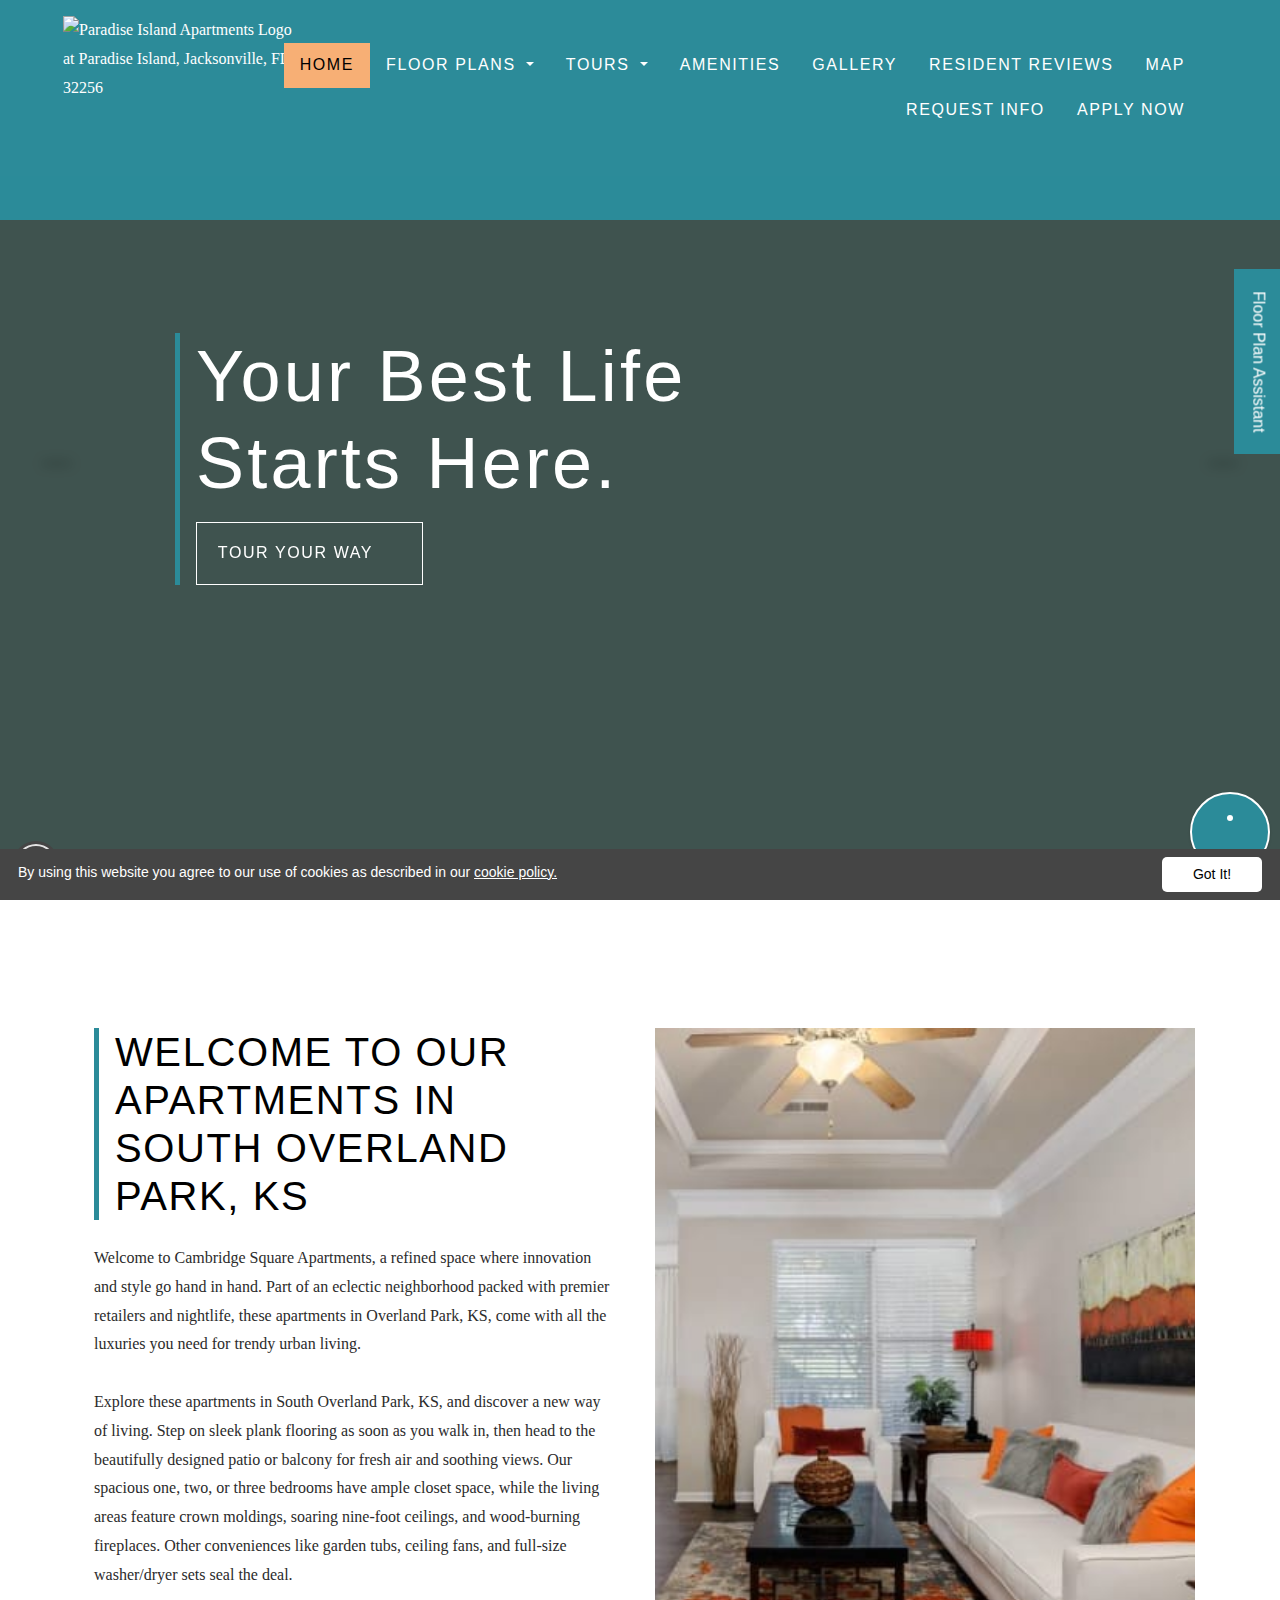
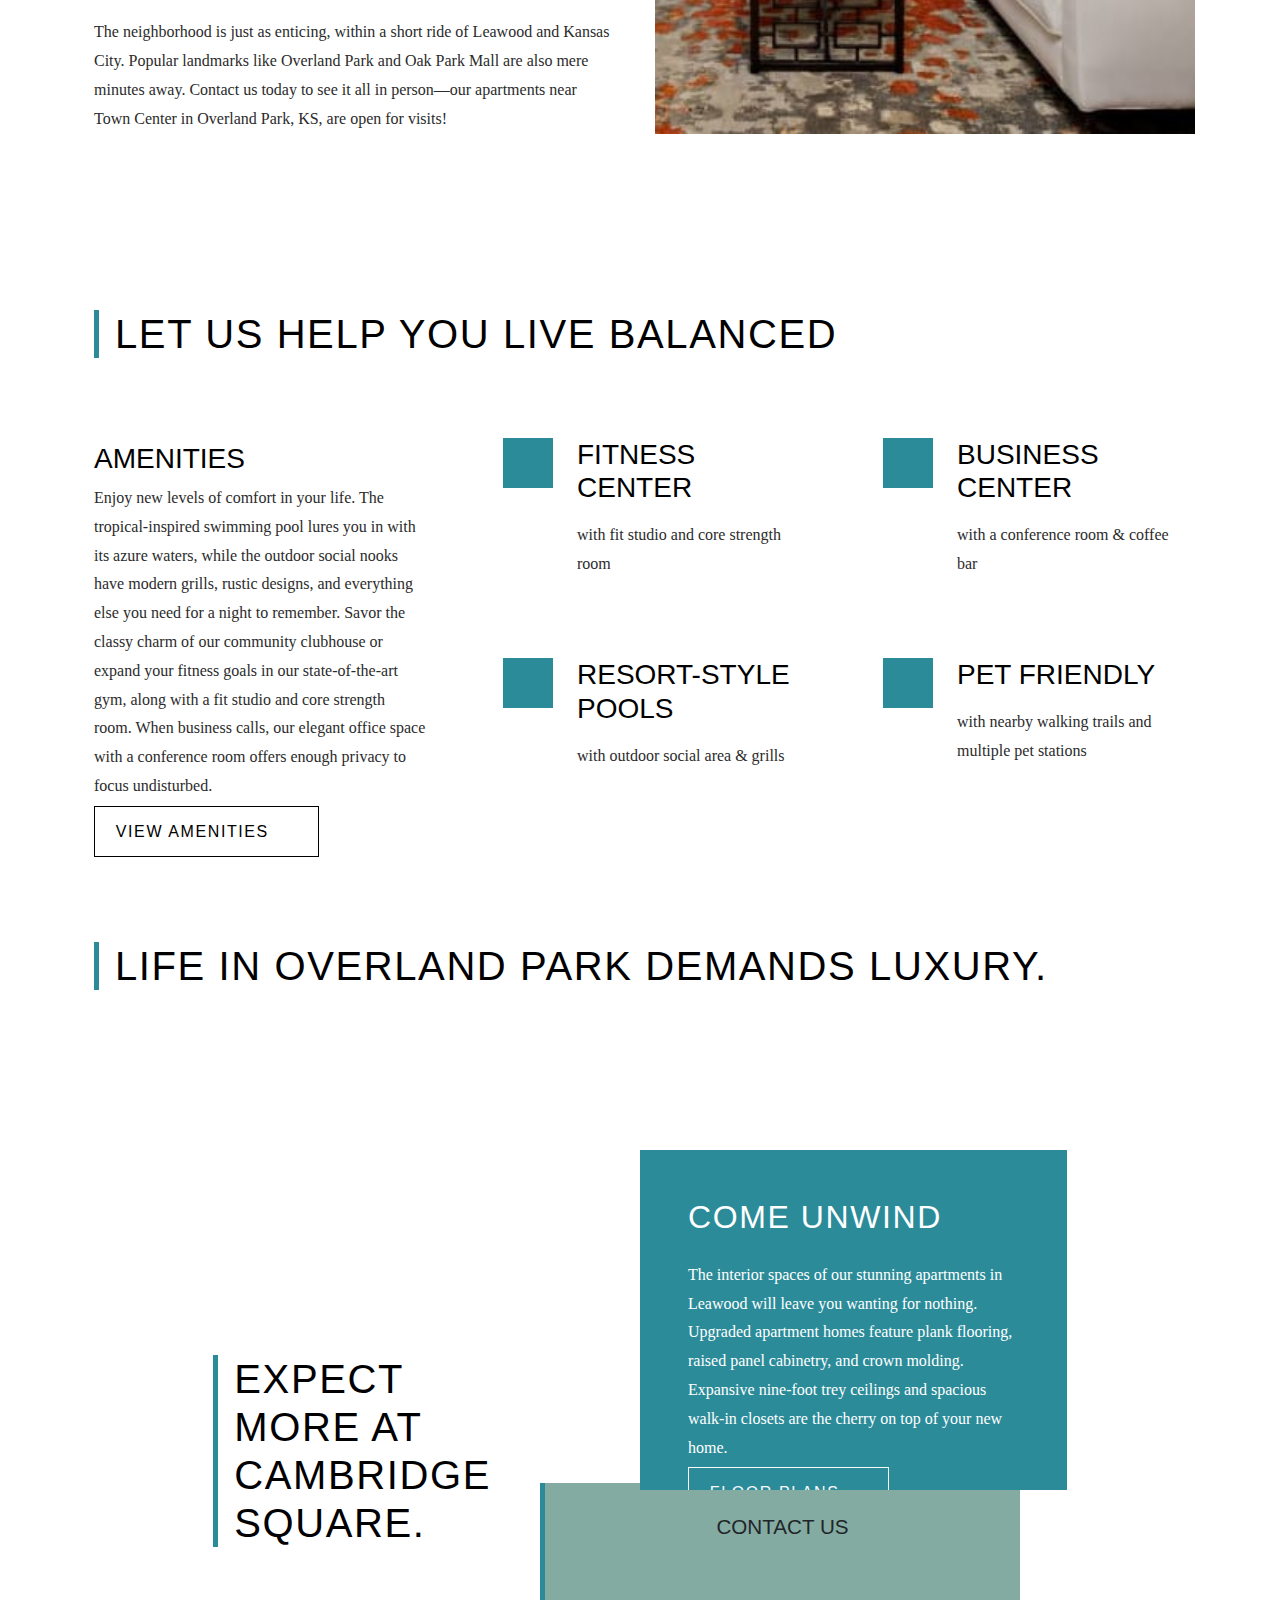
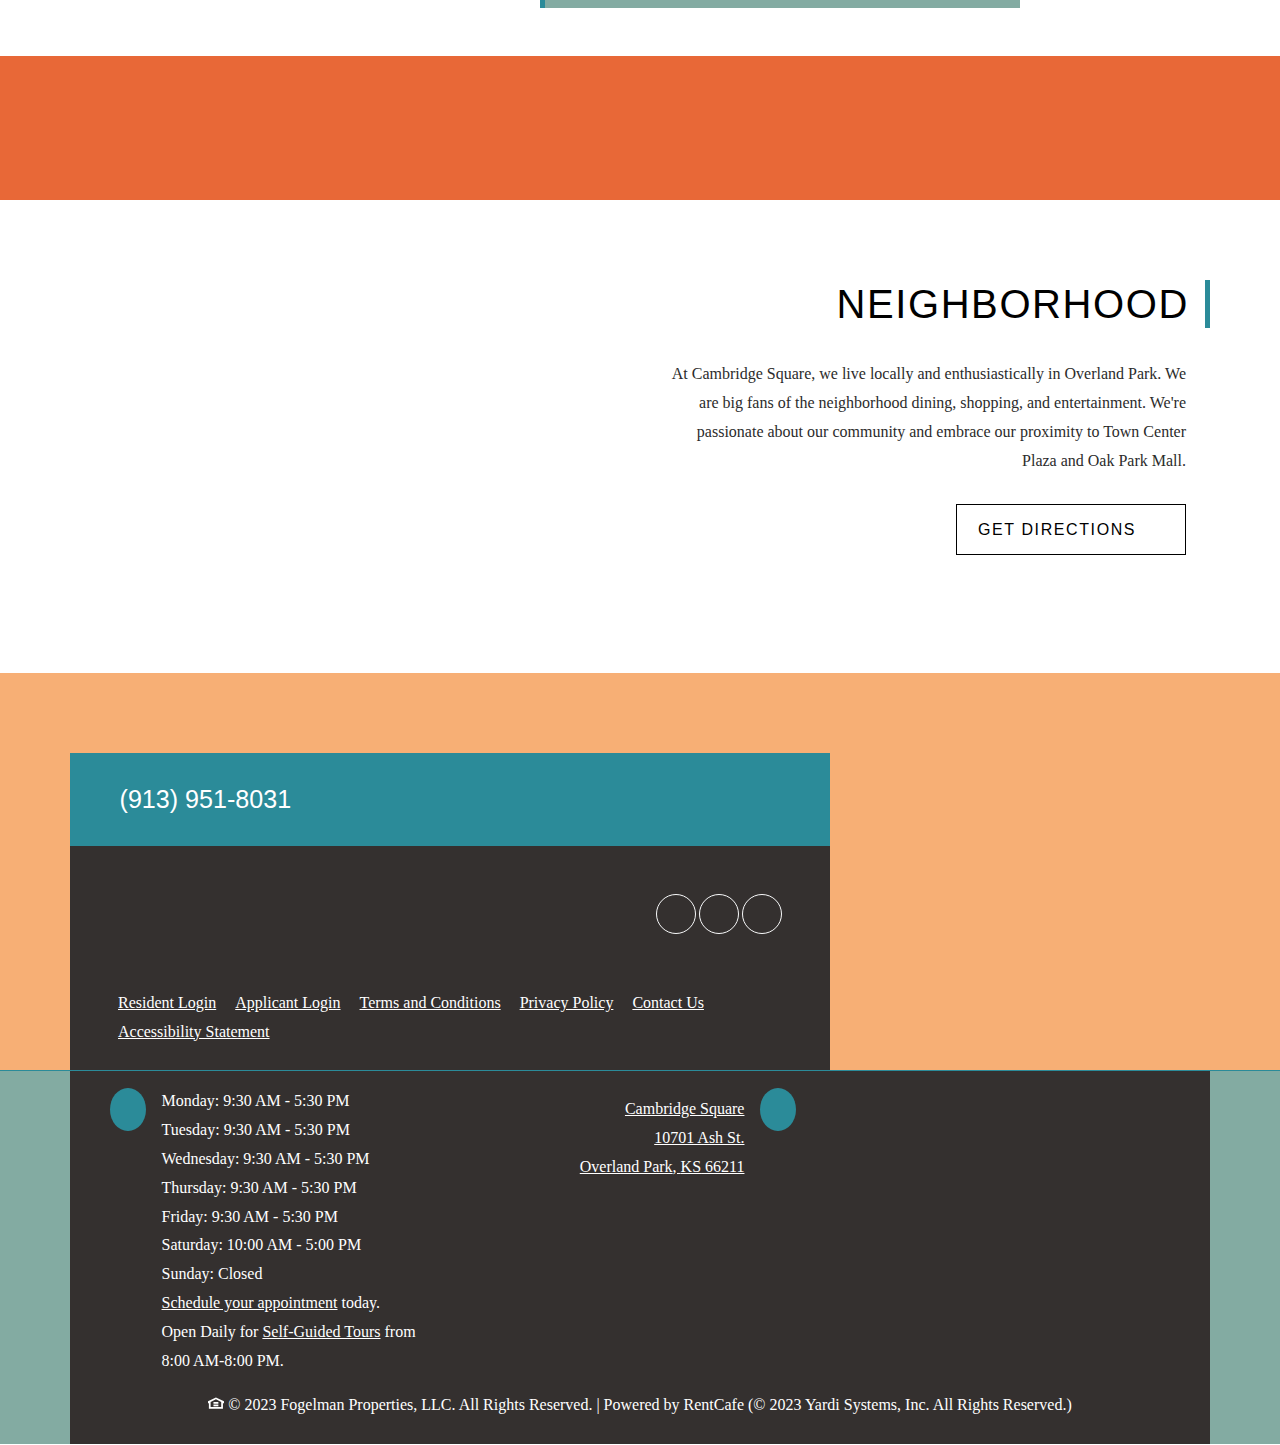
==== index.html @ aba01bb3 "initial commit" ====
<!DOCTYPE html>
<!-- saved from url=(0036)https://www.livecambridgesquare.com/ -->
<html lang="en" data-uw-w-loader=""><head><meta http-equiv="Content-Type" content="text/html; charset=UTF-8"><meta http-equiv="origin-trial" content="[base64]">
        
    

<meta http-equiv="X-UA-Compatible" content="IE=edge">
<meta name="viewport" content="width=device-width, initial-scale=1.0, minimum-scale=1">
    <title>Apartments in Overland Park, KS | Cambridge Square</title>
        <meta name="description" content="Cambridge Square offers 1, 2 and 3 bedroom apartments for rent in Overland Park, KS. Check out our spacious floor plans and choose the one that suits you best!">
        <meta name="referrer" content="always">
        <meta name="keywords" content="Check for available units at Cambridge Square in Overland Park, KS. View floor plans, photos, and community amenities. Make Cambridge Square your new home.">
        <meta name="author" content="Cambridge Square">
            <link rel="canonical" href="https://www.livecambridgesquare.com/">
        

    <link rel="preconnect" href="https://fonts.gstatic.com/" crossorigin="">
    <link rel="preconnect" href="https://resource.rentcafe.com/">
    
    
    <link rel="preload" as="image" href="https://resource.rentcafe.com/image/upload/w_1600,h_665/q_auto,f_auto,c_lfill,w_361,h_440,g_auto/s3/2/8113/cambridgesquare-exterior-pool(4)_optimized.jpg" media="(max-width: 361px)">
	<link rel="preload" as="image" href="https://resource.rentcafe.com/image/upload/w_1600,h_665/q_auto,f_auto,c_lfill,w_576,h_440,g_auto/s3/2/8113/cambridgesquare-exterior-pool(4)_optimized.jpg" media="(min-width: 362px) and (max-width: 575px) and (-webkit-max-device-pixel-ratio: 1.99), (min-width: 362px) and (max-width: 575px)  and (max-resolution: 1.99dppx)">
	<link rel="preload" as="image" href="https://resource.rentcafe.com/image/upload/w_1600,h_665/q_auto,f_auto,c_fill,w_576,h_440,g_auto,dpr_2/s3/2/8113/cambridgesquare-exterior-pool(4)_optimized.jpg" media="(min-width: 362px) and (max-width: 575px) and (-webkit-min-device-pixel-ratio: 2), (min-width: 362px) and (max-width: 575px)  and (min-resolution: 2dppx)">


    <link rel="preload" href="https://cdngeneralmvc.rentcafe.com/common/scss/fontawesome/webfonts/ysi-fa-solid.woff2" as="font" type="font/woff2" crossorigin="anonymous">

    <meta name="theme-color" content="#999">
    <link href="https://resource.rentcafe.com/image/upload/q_auto,f_auto,w_152,h_152/s3/3/648320/fogelmanicon.png" rel="apple-touch-icon">
    <link rel="manifest" href="https://www.livecambridgesquare.com/manifest.json">
    <link href="https://resource.rentcafe.com/image/upload/q_auto,f_auto/s3/3/648320/fogelmanicon.ico" type="image/x-icon" rel="shortcut icon">
    


    
    <link href="./Apartments in Overland Park, KS _ Cambridge Square_files/auric.104135.133372412360000000.css" rel="stylesheet" type="text/css" id="mainCSS">

    <link href="./Apartments in Overland Park, KS _ Cambridge Square_files/css2" rel="stylesheet" media="all" onload="this.media=&#39;all&#39;">

    

        <style>@media (min-width: 992px){.no-gutters.mt-n150.z-index-2.row{margin-top:auto !important}.bg-primary.ysi-row.order-1 .color-inherit .pb-3{height:auto;overflow:auto;margin-bottom:15px;max-height:235px}::-webkit-scrollbar{width:5px}::-webkit-scrollbar-track{background:#f1f1f1}::-webkit-scrollbar-thumb{background:#888}::-webkit-scrollbar-thumb:hover{background:#555}}.cookieinfo .cookieinfo-close{background:#fff !important}@font-face{font-family:"Ubuntu Local Fallback";src:local("Arial");font-weight:"300";ascent-override:97.35%;descent-override:22.21%;line-gap-override:0%;size-adjust:97.03%}@font-face{font-family:"Ubuntu Local Fallback";src:local("Arial");font-weight:"400";ascent-override:95.1%;descent-override:20.53%;line-gap-override:0%;size-adjust:98.57%}@font-face{font-family:"Ubuntu Local Fallback";src:local("Arial");font-weight:"700";ascent-override:90.2%;descent-override:19.8%;line-gap-override:0%;size-adjust:103.54%}@font-face{font-family:"Oswald Local Fallback";src:local("Arial");font-weight:"300";ascent-override:163.79%;descent-override:39.07%;line-gap-override:0%;size-adjust:72.92%}@font-face{font-family:"Oswald Local Fallback";src:local("Arial");font-weight:"400";ascent-override:154.4%;descent-override:33.6%;line-gap-override:0%;size-adjust:77.04%}@font-face{font-family:"Oswald Local Fallback";src:local("Arial");font-weight:"700";ascent-override:135.44%;descent-override:33.61%;line-gap-override:0%;size-adjust:86.79%}</style>


    <script type="text/javascript" async="" src="./Apartments in Overland Park, KS _ Cambridge Square_files/recaptcha__en.js.download" crossorigin="anonymous" integrity="sha384-ToIRK/fCxk6HZidjy8su24Pn+8FsKiX4QnuO0AfQZBcsd0m8DMaqafsc91h4byqU"></script><script async="" src="./Apartments in Overland Park, KS _ Cambridge Square_files/gtm.js.download"></script><script>window.ysi={callbacks:[],polyfills:[],registerCallback:function(i){"function"==typeof i&&this.callbacks.push(i)},registerPolyfill:function(i,n){this.polyfills.push({n:i,c:n})},init:function(){ysi.supportsAll()?ysi._init():ysi.loadPolyfills("https://polyfill.io/v3/polyfill.min.js",ysi._init)},_init:function(){ysi.MQBreakpointListener&&ysi.MQBreakpointListener.init(),ysi.main();for(var i=0;i<ysi.callbacks.length;i++)ysi.callbacks[i]();ysi.smartclasses&&ysi.smartclasses.init()},main:function(){},supportsAll:function(){for(var i=0;i<this.polyfills.length;i++)if(!this.polyfills[i].c)return!1;return!0},loadPolyfills:function(i,n){for(var l=[],t=0;t<this.polyfills.length;t++)this.polyfills[t].c||l.push(this.polyfills[t].n);if(l.length){var s=document.createElement("script");s.src=i+"?features="+l.join(","),s.onload=function(){n()},s.onerror=function(){n(new Error("Failed to load script "+i))},document.head.appendChild(s)}}},document.addEventListener("DOMContentLoaded",function(i){if(window.location.pathname.indexOf("/index")>-1){let i={foo:"bar"};history.pushState(i,"",window.location.pathname.replace("index","")+window.location.search)}ysi.init()});</script>

    

 <!-- Google tag (gtag.js) -->
<script async="" src="./Apartments in Overland Park, KS _ Cambridge Square_files/js"></script>
<script>
  window.dataLayer = window.dataLayer || [];
  function gtag(){dataLayer.push(arguments);}
  gtag('js', new Date());

  gtag('config', 'G-4LKBBB4ECE');
</script> <!-- Global site tag (gtag.js) - Google Ads: 349122344 -->
<script async="" src="./Apartments in Overland Park, KS _ Cambridge Square_files/js(1)"></script>
<script>
  window.dataLayer = window.dataLayer || [];
  function gtag(){dataLayer.push(arguments);}
  gtag('js', new Date());

  gtag('config', 'AW-349122344');
gtag('config', 'G-FLK5J6Y89X', {'linker': {'domains': ['www.livecambridgesquare.com', 'securecafe.com']}});</script>

    


    
<!-- Global site tag (gtag.js) - Google Analytics -->
<script async="" src="./Apartments in Overland Park, KS _ Cambridge Square_files/js(2)"></script>
<script>
  window.dataLayer = window.dataLayer || [];
  function gtag(){dataLayer.push(arguments);}
  gtag('js', new Date());

  gtag('config', 'G-5JP2ZX65SV');
</script>

    

    

    

    
<meta name="google-site-verification" content="rnQMZmhGfc5RFXe3nGuFa4v4pEfzXZlotUc7-QkWCWo">

    

    

    

<script type="text/javascript" src="./Apartments in Overland Park, KS _ Cambridge Square_files/enterprise.js.download" id="EntCaptchaScript"></script><style>:root .uai,_::-webkit-full-page-media,_:future{outline-offset:-10px}.uw-s10-reading-guide{display:none;box-sizing:border-box;background:#000;width:40vw!important;min-width:200px!important;position:absolute!important;height:12px!important;border:solid 3px #fff300;border-radius:5px;top:20px;z-index:2147483647;transform:translateX(-50%)}.uw-s10-reading-guide__arrow{bottom:100%;left:50%;transform:translateX(-50%);width:20px;height:0;position:absolute}.uw-s10-reading-guide__arrow:after,.uw-s10-reading-guide__arrow:before{content:"";bottom:100%;left:50%;border:solid transparent;height:0;width:0;position:absolute;pointer-events:none}.uw-s10-reading-guide__arrow:after{border-bottom-color:#000;border-width:14px;margin-left:-14px}.uw-s10-reading-guide__arrow:before{border-bottom-color:#fff300;border-width:17px;margin-left:-17px}.uw-s10-left-ruler-guide,.uw-s10-right-ruler-guide{width:16px;height:9px;background:0 0;display:none;position:absolute!important;z-index:2147483647;transform:translateY(-50%)}.uw-s10-bottom-ruler-guide{width:36px;height:16px;background:0 0;display:none;position:absolute!important;z-index:2147483647;transform:translateX(-50%)}.usc{clip:rect(1px,1px,1px,1px);height:1px;width:1px;overflow:hidden;position:absolute!important;z-index:-1;opacity:0}.userway-s3-1{filter:invert(100%);-webkit-filter:invert(100%)}.userway-s3-1-white-bg{background:#fff!important}.userway-s3-1 iframe[name=userway]{filter:invert(1)!important}.userway-s3-1-ff{filter:invert(100%);-webkit-filter:invert(100%)}.userway-s3-3.userway-s6 [role=link],.userway-s3-3.userway-s6 [role=link] *,.userway-s3-3.userway-s6 a,.userway-s3-3.userway-s6 a *{color:#0000d3!important;background-color:#fff!important}.userway-s3-4-black{background-color:#888!important;color:#fff!important}.userway-s3-3.userway-s6 [role=link]:hover,.userway-s3-3.userway-s6 a:hover,.userway-s3-4-light{background-color:#fff!important;color:#000!important}.userway-s3-4{filter:grayscale(100%)!important;-webkit-filter:grayscale(100%)!important}.uiiw img,.ups img{max-width:100%!important}body .rvNotification{visibility:hidden!important}body .uwy{z-index:2147483647;position:fixed!important;transform:none!important}body .uwy .uai{text-align:initial!important;top:10px}body .uwy .uai .userway_dictionary_popup_container.hidden,body .uwy .uai.hidden,body .uwy.hidden{display:none}body .uwy.userway_p1 .uai{top:13px;right:auto;bottom:auto;left:calc(100vw - 21px);transform:translate(-100%)}body .uwy.userway_p2 .uai,body .uwy.userway_p3 .uai{top:50%;transform:translate(-100%,-50%);left:calc(100vw - 21px);right:auto}body .uwy.userway_p3 .uai{top:auto;bottom:13px;transform:translate(-100%)}body .uwy.userway_p4 .uai{top:auto;left:calc(50% - 22px);bottom:16px;right:auto}body .uwy.userway_p4.userway_hidden{bottom:-30px;top:auto;right:auto}body .uwy.userway_p4.userway_hidden.uo{bottom:13px}body .uwy.userway_p4.userway_hidden .uai{transform:translate(-50%,100%)}body .uwy.userway_p5 .uai{top:auto;bottom:13px;left:13px;right:auto}body .uwy.userway_p6 .uai{top:50%;transform:translateY(-50%);left:13px;right:auto;bottom:auto}body .uwy.userway_p7 .uai,body .uwy.userway_p8 .uai{top:13px;left:13px;right:auto;bottom:auto}body .uwy.userway_p8 .uai{left:50%;transform:translate(-50%)}body .uwy.userway_p8.userway_hidden .uai{transform:translate(-50%,-100%)}body .uwy.userway_p8.userway_hidden.uo{top:10px}body .uwy.userway_p4 .uai,body .uwy.userway_p8 .uai{left:50vw;transform:translateX(-50%)}body .uwy.uon .uai{background:#007dd5!important}body .uwy .uai img,body .uwy.uon .uwif{display:block!important}body .uwy .userway_ft_iframe_wrapper,body .uwy.uon.umb .uai,body .uwy.uon.usb .uai{display:none}body .uwy .uai .ups.white .si_w,body .uwy.userway_ft_on .uit{display:block}body .uwy.uen .uai .check_on{opacity:1;visibility:visible;top:-4px;right:-4px}body .uwy .uit,body .uwy .uwif{position:fixed;top:0;left:0;bottom:0;right:0;width:100%!important;max-width:100%!important;height:100%!important;visibility:visible!important;opacity:0!important;background:0 0!important;border:none;margin:0;padding:0;overflow:hidden;z-index:inherit;display:none}body .uwy .uai{position:fixed!important;cursor:pointer;background:#003d68!important;border-radius:50%!important;padding:3px;display:inline-block;width:40px;height:40px;min-width:40px;min-height:40px;max-width:40px;max-height:40px;box-sizing:content-box!important}body .uwy .uai:active,body .uwy .uai:focus,body .uwy .uai:hover{background:#007dd5}body .uwy .uai .ups,body .uwy .uai .usr{position:absolute;background-color:transparent!important}body .uwy .uai .ups{height:45px;width:45px;overflow:hidden;background-position:-48px -48px;background-size:140px;animation:standard .75s infinite linear;transform-origin:50% 50% 0!important;display:none;top:0;left:0}body .uwy .uai .ups .si_w{display:block}body .uwy .uai .ups .si_b,body .uwy .uai .ups.white .si_b{display:none}body .uwy .uai .ups .si_b,body .uwy .uai .ups .si_w{height:45px;width:45px;position:absolute;top:0;left:0}body .uwy .uai .usr{z-index:-1!important;top:-10px;right:-10px;bottom:-10px;left:-10px;display:inline-block}body .uwy .uai.uli .ui_w,body .uwy .uai.uli .ups .si_w{display:none}body .uwy .uai .ui_w,body .uwy .uai.uli .ui_b,body .uwy .uai.uli .ups .si_b,body .uwy .uai.userway_dark .ups .si_w{display:block}body .uwy .uai.loading .ups{display:block!important}body .uwy .uai .ui_b,body .uwy .uai.loading .ui_b,body .uwy .uai.loading .ui_w,body .uwy .uai.userway_dark .ups .si_b{display:none}.uwy .uai img:not(.check_on),body .uwy .uai img:not(.check_on){height:40px;width:40px;display:block;padding:0!important;margin:0!important;background:0 0!important;border:none!important;opacity:1!important;visibility:visible!important}body .uwy .uai .check_on{position:absolute;top:-7px;right:-4px;width:18px;height:20px;transition:.1s;opacity:0;visibility:hidden;background:0 0!important;border:none!important;padding:0!important;margin:0!important}body .uwy.utb .uai{padding:4px;width:57px;height:57px;min-width:57px;min-height:57px;max-width:57px;max-height:57px}body .uwy.utb .uai .ups{height:57px;width:57px;top:4px;left:4px}.uwy.utb .uai img:not(.check_on),body .uwy.utb .uai img:not(.check_on){width:57px;height:57px;padding:0!important;margin:0!important;background:0 0!important;border:none!important;opacity:1!important;visibility:visible!important}body .uwy.utb .uai .check_on{top:-2px;right:-2px;width:21px;height:21px}body .uwy.utb.userway_p1,body .uwy.utb.userway_p2,body .uwy.utb.userway_p3{right:30px}body .uwy.utb.userway_p3,body .uwy.utb.userway_p4,body .uwy.utb.userway_p5{bottom:30px}body .uwy.utb.userway_p4.userway_hidden{top:auto}body .uwy.utb.userway_p4.userway_hidden.uo{bottom:30px;margin:0!important}.uwy.uac.userway_p4.userway_hidden.uo .uai,.uwy.uac.userway_p8.userway_hidden.uo .uai,.uwy.utb.userway_p4.userway_hidden.uo .uai,.uwy.utb.userway_p8.userway_hidden.uo .uai,body .uwy.uac.userway_p4.userway_hidden.uo .uai,body .uwy.uac.userway_p8.userway_hidden.uo .uai,body .uwy.utb.userway_p4.userway_hidden.uo .uai,body .uwy.utb.userway_p8.userway_hidden.uo .uai{transform:translate(-50%,0%)}body .uwy.utb.userway_p4.userway_hidden .uai{transform:translate(-50%,100%)}body .uwy.utb.userway_p8.userway_hidden{top:13px}body .uwy.utb.userway_p8.userway_hidden.uo{top:13px;margin:0}body .uwy.utb.userway_p8.userway_hidden .uai{transform:translate(-50%,-100%)}body .uwy.utb.userway_p6,body .uwy.utb.userway_p7{left:11px}body .uwy.utb .ups{top:10px;left:11px}body .uwy.uac{border-radius:0!important}body .uwy.uac .uai{border-radius:5px!important;width:auto;height:auto;max-height:initial;max-width:initial;min-height:initial;min-width:initial}body .uwy.uac.userway_p1,body .uwy.uac.userway_p2,body .uwy.uac.userway_p3{right:50px}body .uwy.uac.userway_p1.userway_hidden .uai,body .uwy.uac.userway_p2.userway_hidden .uai,body .uwy.uac.userway_p3.userway_hidden .uai{transform:translateX(95%)}body .uwy.uac.userway_p5,body .uwy.uac.userway_p6,body .uwy.uac.userway_p7{left:50px}body .uwy.uac.userway_p5.userway_hidden .uai,body .uwy.uac.userway_p6.userway_hidden .uai,body .uwy.uac.userway_p7.userway_hidden .uai{transform:translateX(-95%)}body .uwy.uac.userway_p1 .uai,body .uwy.uac.userway_p7 .uai,body .uwy.uac.userway_p8 .uai{top:35px}body .uwy.uac.userway_p3 .uai,body .uwy.uac.userway_p4 .uai,body .uwy.uac.userway_p5 .uai{bottom:35px}body .uwy.uac.userway_p4 .uai,body .uwy.uac.userway_p8 .uai{left:50vw;transform:translateX(-50%);margin:0 auto;right:auto}body .uwy.uac.userway_p8.userway_hidden .uai{transform:translate(-50%,-130%)}body .uwy.uac.userway_p4.userway_hidden .uai{transform:translate(-50%,130%)}body .uwy.uac .loading{overflow:hidden}body .uwy.uac .loading:after{content:"";width:50%;height:4px;position:absolute;top:0;left:0;background-color:#fff;transform:translateX(-220%);animation:.9s linear infinite block_loading}body .uwy.uac .loading .ups{display:none!important}body .uwy.uac .loading.uli:after{background-color:#000}body .uwy.uac .uhi{top:44px}body .uwy.userway_p1.userway_hidden .uai,body .uwy.userway_p2.userway_hidden .uai,body .uwy.userway_p3.userway_hidden .uai{transform:translate(100%,-50%)}body .uwy.userway_p5.userway_hidden .uai,body .uwy.userway_p6.userway_hidden .uai,body .uwy.userway_p7.userway_hidden .uai{transform:translate(-100%,-50%)}body .uwy.uac.utb.userway_hidden.userway_p4{bottom:35px}body .uwy .uai{font-size:initial!important;transition:transform .4s!important}body .uwy:not(.uh) .uai:hover{transform:scale(1.1)!important}body .uwy:not(.uh).userway_p1 .uai:hover,body .uwy:not(.uh).userway_p3 .uai:hover{transform:translate(-100%) scale(1.1)!important}body .uwy:not(.uh).userway_p2 .uai:hover{transform:translate(-100%,-50%) scale(1.1)!important}body .uwy:not(.uh).userway_p4 .uai:hover,body .uwy:not(.uh).userway_p8 .uai:hover{transform:translateX(-50%) scale(1.1)!important}body .uwy:not(.uh).userway_p6 .uai:hover{transform:translateY(-50%) scale(1.1)!important}body .uwy .uwaw-lang-list__circle{border-radius:50%;width:19px;height:19px;border:1px solid #fff;position:absolute;left:-2px;top:-2px;font-size:10px;padding:0}body .uwy.uen img .check_on{opacity:1!important;visibility:visible!important}@media only screen and (max-device-width:1024px){body .uwy .uit,body .uwy .uwif{display:none!important;opacity:1!important;visibility:visible!important}body .uwy.uon,body .uwy.uon .uit,body .uwy.uon .uwif{display:block!important}body .uwy .ufiw{display:none!important;opacity:1!important;visibility:visible!important}}.uwaw-dictionary-tooltip{transform:translate(-100%,-6px);margin-left:38px;width:300px;cursor:default;opacity:0;visibility:hidden;position:absolute;transition:transform .15s ease,opacity .15s ease,visibility .15s ease}.uwaw-dictionary-tooltip_active{opacity:1;visibility:visible;transform:translate(-100%,0)}.utb .uwaw-dictionary-tooltip{margin-left:50px}.uwaw-dictionary-tooltip__i{padding-top:20px}.uwaw-dictionary-tooltip__ii{background:#0a0910;border-radius:14px 0 14px 14px;position:relative;padding:16px 19px}.uwaw-dictionary-tooltip__ico{width:34px;height:34px;border-radius:50%;background:rgba(255,255,255,.16);margin-right:9px;-ms-flex-pack:center;justify-content:center}.uwaw-dictionary-tooltip__ico .no-fill{fill:none!important}.uwaw-dictionary-tooltip__close,.uwaw-dictionary-tooltip__ico,.uwaw-dictionary-tooltip__title{display:-ms-flexbox;display:flex;-ms-flex-align:center;align-items:center}.uwaw-dictionary-tooltip__title{color:#fff;font-size:14px;line-height:20px;letter-spacing:-.11px;font-weight:600;font-family:Metropolis,sans-serif;padding-bottom:9px}.uwaw-dictionary-tooltip__close{position:absolute;right:17px;top:22px;width:28px;height:28px;border-radius:50%;background:#fff;border:none;-ms-flex-pack:center;justify-content:center;transition:opacity .3s ease;cursor:pointer;padding:0}.uwaw-dictionary-tooltip__close:hover{opacity:.7}.uwaw-dictionary-tooltip__description{font-family:Metropolis,sans-serif;color:#afabc2;font-size:14px;line-height:20px;padding-right:20px}.uwaw-dictionary-tooltip__description strong{color:#fff}.uwaw-dictionary-tooltip__tail{position:absolute;right:0;top:-15px}.uwaw-dictionary-tooltip__tail path{fill:#0a0910}.userway_p3 .uwaw-dictionary-tooltip,.userway_p4 .uwaw-dictionary-tooltip,.userway_p5 .uwaw-dictionary-tooltip{bottom:100%}.userway_p3 .uwaw-dictionary-tooltip .uwaw-dictionary-tooltip__i,.userway_p4 .uwaw-dictionary-tooltip .uwaw-dictionary-tooltip__i,.userway_p5 .uwaw-dictionary-tooltip .uwaw-dictionary-tooltip__i{padding-bottom:16px}.userway_p3 .uwaw-dictionary-tooltip .uwaw-dictionary-tooltip__ii,.userway_p4 .uwaw-dictionary-tooltip .uwaw-dictionary-tooltip__ii{border-radius:14px 14px 0 14px}.userway_p3 .uwaw-dictionary-tooltip__tail,.userway_p4 .uwaw-dictionary-tooltip__tail,.userway_p5 .uwaw-dictionary-tooltip__tail{transform:rotate(180deg) scaleX(-1);top:auto;bottom:-13px}.userway_p5 .uwaw-dictionary-tooltip,.userway_p6 .uwaw-dictionary-tooltip,.userway_p7 .uwaw-dictionary-tooltip{margin-left:9px;left:0;transform:translateX(0)}.userway_p5 .uwaw-dictionary-tooltip .uwaw-dictionary-tooltip__ii{border-radius:14px 14px 14px 0}.userway_p5 .uwaw-dictionary-tooltip .uwaw-dictionary-tooltip__tail{transform:scaleX(1) rotate(180deg);left:0}.userway_p6 .uwaw-dictionary-tooltip .uwaw-dictionary-tooltip__ii,.userway_p7 .uwaw-dictionary-tooltip .uwaw-dictionary-tooltip__ii{border-radius:0 14px 14px 14px}.userway_p6 .uwaw-dictionary-tooltip .uwaw-dictionary-tooltip__tail,.userway_p7 .uwaw-dictionary-tooltip .uwaw-dictionary-tooltip__tail{transform:scaleX(-1);right:auto;left:0}.uwy{z-index:2147483647;position:fixed!important;transform:none!important}.uwy .uai{text-align:initial!important;top:10px}.uwy .uai .userway_dictionary_popup_container.hidden,.uwy .uai.hidden,.uwy.hidden{display:none}.uwy.userway_p1 .uai{top:13px;right:auto;bottom:auto;left:calc(100vw - 21px);transform:translate(-100%)}.uwy.userway_p2 .uai,.uwy.userway_p3 .uai{top:50%;transform:translate(-100%,-50%);left:calc(100vw - 21px);right:auto}.uwy.userway_p3 .uai{top:auto;bottom:13px;transform:translate(-100%)}.uwy.userway_p4 .uai{top:auto;left:calc(50% - 22px);bottom:16px;right:auto}.uwy.userway_p4.userway_hidden{bottom:-30px;top:auto;right:auto}.uwy.userway_p4.userway_hidden.uo{bottom:13px}.uwy.userway_p4.userway_hidden .uai{transform:translate(-50%,100%)}.uwy.userway_p5 .uai{top:auto;bottom:13px;left:13px;right:auto}.uwy.userway_p6 .uai{top:50%;transform:translateY(-50%);left:13px;right:auto;bottom:auto}.uwy.userway_p7 .uai,.uwy.userway_p8 .uai{top:13px;left:13px;right:auto;bottom:auto}.uwy.userway_p8 .uai{left:50%;transform:translate(-50%)}.uwy.userway_p8.userway_hidden .uai{transform:translate(-50%,-100%)}.uwy.userway_p8.userway_hidden.uo{top:10px}.uwy.userway_p4 .uai,.uwy.userway_p8 .uai{left:50vw;transform:translateX(-50%)}.uwy.uon .uai{background:#007dd5!important}.uwy .uai img,.uwy.uon .uwif{display:block!important}.uwy .userway_ft_iframe_wrapper,.uwy.uon.umb .uai,.uwy.uon.usb .uai{display:none}.uwy .uai .ups.white .si_w,.uwy.userway_ft_on .uit{display:block}.uwy.uen .uai .check_on{opacity:1;visibility:visible;top:-4px;right:-4px}.uwy .uit,.uwy .uwif{position:fixed;top:0;left:0;bottom:0;right:0;width:100%!important;max-width:100%!important;height:100%!important;visibility:visible!important;opacity:0!important;background:0 0!important;border:none;margin:0;padding:0;overflow:hidden;z-index:inherit;display:none}.uwy .uai{position:fixed!important;cursor:pointer;background:#003d68!important;border-radius:50%!important;padding:3px;display:inline-block;width:40px;height:40px;min-width:40px;min-height:40px;max-width:40px;max-height:40px;box-sizing:content-box!important}.uwy .uai:active,.uwy .uai:focus,.uwy .uai:hover{background:#007dd5}.uwy .uai .ups,.uwy .uai .usr{position:absolute;background-color:transparent!important}.uwy .uai .ups{height:45px;width:45px;overflow:hidden;background-position:-48px -48px;background-size:140px;animation:standard .75s infinite linear;transform-origin:50% 50% 0!important;display:none;top:0;left:0}.uwy .uai .ups .si_w{display:block}.uwy .uai .ups .si_b,.uwy .uai .ups.white .si_b{display:none}.uwy .uai .ups .si_b,.uwy .uai .ups .si_w,.uwy.uac .loading:after{height:45px;width:45px;position:absolute;top:0;left:0}.uwy .uai .usr{z-index:-1!important;top:-10px;right:-10px;bottom:-10px;left:-10px;display:inline-block}.uwy .uai.uli .ui_w,.uwy .uai.uli .ups .si_w{display:none}.uwy .uai .ui_w,.uwy .uai.uli .ui_b,.uwy .uai.uli .ups .si_b,.uwy .uai.userway_dark .ups .si_w{display:block}.uwy .uai.loading .ups{display:block!important}.uwy .uai .ui_b,.uwy .uai.loading .ui_b,.uwy .uai.loading .ui_w,.uwy .uai.userway_dark .ups .si_b{display:none}.uwy .uai .check_on{position:absolute;top:-7px;right:-4px;width:18px;height:20px;transition:.1s;opacity:0;visibility:hidden;background:0 0!important;border:none!important;padding:0!important;margin:0!important}.uwy.utb .uai{padding:4px;width:57px;height:57px;min-width:57px;min-height:57px;max-width:57px;max-height:57px}.uwy.utb .uai .ups{height:57px;width:57px;top:4px;left:4px}.uwy.utb .uai .check_on{top:-2px;right:-2px;width:21px;height:21px}.uwy.utb.userway_p1,.uwy.utb.userway_p2,.uwy.utb.userway_p3{right:30px}.uwy.utb.userway_p3,.uwy.utb.userway_p4,.uwy.utb.userway_p5{bottom:30px}.uwy.utb.userway_p4.userway_hidden{top:auto}.uwy.utb.userway_p4.userway_hidden.uo{bottom:30px;margin:0!important}.uwy.utb.userway_p4.userway_hidden .uai{transform:translate(-50%,100%)}.uwy.utb.userway_p8.userway_hidden{top:13px}.uwy.utb.userway_p8.userway_hidden.uo{top:13px;margin:0}.uwy.utb.userway_p8.userway_hidden .uai{transform:translate(-50%,-100%)}.uwy.utb.userway_p6,.uwy.utb.userway_p7{left:11px}.uwy.utb .ups{top:10px;left:11px}.uwy.uac{border-radius:0!important}.uwy.uac .uai{border-radius:5px!important;width:auto;height:auto;max-height:initial;max-width:initial;min-height:initial;min-width:initial}.uwy.uac.userway_p1,.uwy.uac.userway_p2,.uwy.uac.userway_p3{right:50px}.uwy.uac.userway_p1.userway_hidden .uai,.uwy.uac.userway_p2.userway_hidden .uai,.uwy.uac.userway_p3.userway_hidden .uai{transform:translateX(95%)}.uwy.uac.userway_p5,.uwy.uac.userway_p6,.uwy.uac.userway_p7{left:50px}.uwy.uac.userway_p5.userway_hidden .uai,.uwy.uac.userway_p6.userway_hidden .uai,.uwy.uac.userway_p7.userway_hidden .uai{transform:translateX(-95%)}.uwy.uac.userway_p1 .uai,.uwy.uac.userway_p7 .uai,.uwy.uac.userway_p8 .uai{top:35px}.uwy.uac.userway_p3 .uai,.uwy.uac.userway_p4 .uai,.uwy.uac.userway_p5 .uai{bottom:35px}.uwy.uac.userway_p4 .uai,.uwy.uac.userway_p8 .uai{left:50vw;transform:translateX(-50%);margin:0 auto;right:auto}.uwy.uac.userway_p8.userway_hidden .uai{transform:translate(-50%,-130%)}.uwy.uac.userway_p4.userway_hidden .uai{transform:translate(-50%,130%)}.uwy.uac .loading{overflow:hidden}.uwy.uac .loading:after{content:"";width:50%;height:4px;background-color:#fff;transform:translateX(-220%);animation:.9s linear infinite block_loading}.uwy.uac .loading .ups{display:none!important}.uwy.uac .loading.uli:after{background-color:#000}.uwy.uac .uhi{top:44px}.uwy.userway_p1.userway_hidden .uai,.uwy.userway_p2.userway_hidden .uai,.uwy.userway_p3.userway_hidden .uai{transform:translate(100%,-50%)}.uwy.userway_p5.userway_hidden .uai,.uwy.userway_p6.userway_hidden .uai,.uwy.userway_p7.userway_hidden .uai{transform:translate(-100%,-50%)}.uwy.uac.utb.userway_hidden.userway_p4{bottom:35px}.uwy .uai{font-size:initial!important;transition:transform .4s!important}.uwy:not(.uh) .uai:hover{transform:scale(1.1)!important}.uwy:not(.uh).userway_p1 .uai:hover,.uwy:not(.uh).userway_p3 .uai:hover{transform:translate(-100%) scale(1.1)!important}.uwy:not(.uh).userway_p2 .uai:hover{transform:translate(-100%,-50%) scale(1.1)!important}.uwy:not(.uh).userway_p4 .uai:hover,.uwy:not(.uh).userway_p8 .uai:hover{transform:translateX(-50%) scale(1.1)!important}.uwy:not(.uh).userway_p6 .uai:hover{transform:translateY(-50%) scale(1.1)!important}.uwy .uwaw-lang-list__circle{border-radius:50%;width:19px;height:19px;border:1px solid #fff;position:absolute;left:-2px;top:-2px;font-size:10px;padding:0}.uwy.uen img .check_on{opacity:1!important;visibility:visible!important}@media only screen and (max-device-width:1024px){.uwy .uit,.uwy .uwif{display:none!important;opacity:1!important;visibility:visible!important}.uwy.uon,.uwy.uon .uit,.uwy.uon .uwif{display:block!important}.uwy .ufiw{display:none!important;opacity:1!important;visibility:visible!important}}.uw-sl{transition:background .1s ease;background:0 0;z-index:2147483638;position:fixed}.uw-sl:focus-within{width:100%;background:rgba(0,0,0,.25);z-index:2147483638;position:fixed;left:0;right:0;top:0;bottom:0}.uw-sl__item{box-sizing:border-box;left:38px;top:-70px;position:fixed!important;display:-ms-flexbox!important;display:flex!important;-ms-flex-align:center!important;align-items:center!important;-ms-flex-pack:justify!important;justify-content:space-between!important;background:#fff!important;border-radius:8px!important;border:2px solid #0038ff!important;max-width:315px;padding:0 15px 0 0!important;text-align:left!important;width:100%!important;height:63px!important;box-shadow:0 0 0 4px rgba(0,56,255,.22)!important;opacity:0;transition:top .2s,opacity .2s}.uw-sl__item:focus{top:40px;opacity:1;outline:1px solid rgba(255,255,255,0);background:#fff!important}.uw-sl__item:hover{background:#fff!important}.uw-sl__item__img{width:57px;display:-ms-flexbox;display:flex;-ms-flex-align:center;align-items:center;-ms-flex-pack:center;justify-content:center}.uw-sl__item__img svg{width:auto!important;height:auto!important}.uw-sl .uw-sl__e-icon path,.uw-sl__item__img path{fill:#000!important}.uw-sl .uw-sl__e-icon .no-fill,.uw-sl__item__img .no-fill{fill:none!important}.uw-sl .uw-sl__e-icon,.uw-sl__item__left,.uw-sl__item__title{display:-ms-flexbox!important;display:flex!important;-ms-flex-align:center!important;align-items:center!important}.uw-sl__item__title{font-size:14px;line-height:16px;font-weight:500!important;letter-spacing:-.06px;width:calc(100% - 53px);font-family:"Metropolis",Aria,Helvetica,sans-serif!important;color:#000;-ms-flex-pack:justify!important;justify-content:space-between!important}.uw-sl .uw-sl__e-icon,.uw-sl__item__left{-ms-flex-pack:start!important;justify-content:flex-start!important}.uw-sl .uw-sl__e-icon{-ms-flex-pack:center!important;justify-content:center!important;width:26px;height:27px}.accessibility-btn{border:2px solid #fff;padding:10px 22px;box-sizing:border-box;text-align:center}.accessibility-btn__text{display:block;font-size:15px;line-height:normal!important;color:#fff;font-weight:500;letter-spacing:.2px}.big-uw-icon .accessibility-btn__text,.utb .accessibility-btn__text{font-size:16px;letter-spacing:.4px;line-height:normal!important}.light .accessibility-btn__text,.uli .accessibility-btn__text{color:#000}.light .accessibility-btn,.uli .accessibility-btn{border-color:#000}</style></head>

<body id="homepage" data-new-gr-c-s-check-loaded="14.1121.0" data-gr-ext-installed=""><div class="uw-sl" role="region" data-uw-rm-ignore="true" data-uw-ignore-translate="true" aria-label="Quick Accessibility Menu"><button class="uw-sl__item" data-uw-rm-ignore="true" data-uw-ignore-translate="true" lang="en-US" id="uw-skip-to-main" aria-label="Skip to main content"><span class="uw-sl__item__left" data-uw-ignore-translate="true"><span class="uw-sl__item__img"><svg focusable="false" width="26" height="24" xmlns="http://www.w3.org/2000/svg"><g stroke="#000" stroke-width="1.5" fill="none" fill-rule="evenodd"><rect class="no-fill" fill="none" x=".75" y=".75" width="24.5" height="22.5" rx="3"></rect><path class="no-fill" fill="none" d="M1 7h24M9.5 7v17"></path></g></svg></span><span class="uw-sl__item__title" data-uw-ignore-s17="" data-uw-rm-ignore="true" data-uw-ignore-translate="true">Skip to main content</span></span><span class="uw-sl__e-icon"><svg width="26" height="27" xmlns="http://www.w3.org/2000/svg"><g class="no-fill" fill="none" fill-rule="evenodd"><path d="M4.498 24.3v-.872H1.5v-1.37h2.716v-.872H1.5v-1.27h3v-.872H.542V24.3h3.955zm1.909 0v-3.695L9.183 24.3h.95v-5.256h-.95v3.695l-2.776-3.695H5.45V24.3h.957zm7.21 0v-4.383h1.682v-.873h-4.314v.873h1.683V24.3h.948zm6.421 0v-.872H17.04v-1.37h2.716v-.872H17.04v-1.27h3v-.872h-3.956V24.3h3.955zm1.84 0v-1.767h1.017l1.24 1.767h1.086l-1.316-1.867c.757-.237 1.27-.849 1.27-1.644 0-1.025-.842-1.745-1.966-1.745H20.92V24.3h.957zm1.224-2.647h-1.224v-1.729h1.224c.65 0 1.101.33 1.101.865 0 .535-.451.864-1.101.864z" fill="#000" fill-rule="nonzero"></path><path class="no-fill" fill="none" d="M18.9 1v6.3a2.7 2.7 0 01-2.7 2.7H5.4h0" stroke="#000" stroke-width="1.5" stroke-linecap="round" stroke-linejoin="round"></path><path fill="none" stroke="#000" stroke-width="1.5" stroke-linecap="round" stroke-linejoin="round" d="M8.1 12.7L5.4 10l2.7-2.7"></path></g></svg></span></button><button class="uw-sl__item" data-uw-rm-ignore="true" data-uw-ignore-translate="true" lang="en-US" id="uw-enable-visibility" aria-label="Enable accessibility for visually impaired"><span class="uw-sl__item__left" data-uw-ignore-translate="true"><span class="uw-sl__item__img"><svg focusable="false" width="28" height="26" xmlns="http://www.w3.org/2000/svg"><g class="no-fill" fill="none" fill-rule="evenodd"><path d="M13.808 6.019C8.625 6.019 4.01 9.197 1 14.148c3.01 4.951 7.625 8.129 12.808 8.129s9.797-3.178 12.807-8.129c-3.01-4.951-7.624-8.13-12.807-8.13" stroke="#000" class="no-fill" stroke-width="1.5" fill="none"></path><path d="M13.813 11.124c1.704 0 3.086 1.368 3.086 3.055 0 1.688-1.382 3.055-3.086 3.055s-3.086-1.367-3.086-3.055c0-1.687 1.382-3.055 3.086-3.055m0-3.055c-3.408 0-6.172 2.735-6.172 6.11 0 3.375 2.764 6.11 6.172 6.11s6.172-2.735 6.172-6.11c0-3.375-2.764-6.11-6.172-6.11" class="fill-white" fill="#FFF" fill-rule="nonzero"></path><path d="M17.913 14.18c0 2.244-1.839 4.064-4.105 4.064-2.268 0-4.106-1.82-4.106-4.065s1.838-4.064 4.106-4.064c2.266 0 4.105 1.82 4.105 4.064" stroke="#000" stroke-width="1.5" class="no-fill" fill="none"></path><path class="no-fill" stroke="#FFF" stroke-width="3" stroke-linecap="round" d="M2.872 22.306L22.03 3.339" fill="none"></path><path stroke="#000" stroke-width="1.5" stroke-linecap="round" d="M4.24 23.661L23.398 4.694" class="no-fill" fill="none"></path></g></svg></span><span class="uw-sl__item__title" data-uw-ignore-s17="" data-uw-rm-ignore="true" data-uw-ignore-translate="true">Enable accessibility for visually impaired</span></span><span class="uw-sl__e-icon"><svg width="26" height="27" xmlns="http://www.w3.org/2000/svg"><g class="no-fill" fill="none" fill-rule="evenodd"><path d="M4.498 24.3v-.872H1.5v-1.37h2.716v-.872H1.5v-1.27h3v-.872H.542V24.3h3.955zm1.909 0v-3.695L9.183 24.3h.95v-5.256h-.95v3.695l-2.776-3.695H5.45V24.3h.957zm7.21 0v-4.383h1.682v-.873h-4.314v.873h1.683V24.3h.948zm6.421 0v-.872H17.04v-1.37h2.716v-.872H17.04v-1.27h3v-.872h-3.956V24.3h3.955zm1.84 0v-1.767h1.017l1.24 1.767h1.086l-1.316-1.867c.757-.237 1.27-.849 1.27-1.644 0-1.025-.842-1.745-1.966-1.745H20.92V24.3h.957zm1.224-2.647h-1.224v-1.729h1.224c.65 0 1.101.33 1.101.865 0 .535-.451.864-1.101.864z" fill="#000" fill-rule="nonzero"></path><path class="no-fill" fill="none" d="M18.9 1v6.3a2.7 2.7 0 01-2.7 2.7H5.4h0" stroke="#000" stroke-width="1.5" stroke-linecap="round" stroke-linejoin="round"></path><path fill="none" stroke="#000" stroke-width="1.5" stroke-linecap="round" stroke-linejoin="round" d="M8.1 12.7L5.4 10l2.7-2.7"></path></g></svg></span></button><button class="uw-sl__item" data-uw-rm-ignore="true" data-uw-ignore-translate="true" lang="en-US" id="uw-open-accessibility" aria-label="Open the accessibility menu"><span class="uw-sl__item__left" data-uw-ignore-translate="true"><span class="uw-sl__item__img"><svg focusable="false" width="23" height="28" xmlns="http://www.w3.org/2000/svg"><path d="M.018 8.639c.105-.595.65-.991 1.223-.877a53.94 53.94 0 0020.517 0c.625-.125 1.228.366 1.242 1.06.01.544-.402 1.003-.915 1.102-2.289.44-4.589.727-6.893.877-.948.063-1.647.948-1.54 1.932l.202 1.84c.314 2.87.958 5.69 1.919 8.399l1.26 3.553c.202.568-.076 1.197-.62 1.407a.994.994 0 01-.364.068c-.4 0-.768-.245-.944-.638l-.007.007-.325-.724a110.53 110.53 0 01-2.83-6.926.462.462 0 00-.878 0 105.146 105.146 0 01-2.832 6.917l-.308.68.005-.021a1.05 1.05 0 01-.98.705.994.994 0 01-.364-.068c-.544-.21-.821-.839-.62-1.407l1.26-3.553a37.235 37.235 0 001.92-8.403l.2-1.824c.107-.986-.59-1.881-1.54-1.943A55.94 55.94 0 01.86 9.914c-.57-.11-.947-.68-.841-1.275zM11.5 0c1.934 0 3.502 1.634 3.502 3.651 0 2.016-1.568 3.65-3.502 3.65-1.934 0-3.502-1.634-3.502-3.65C7.998 1.634 9.566 0 11.5 0z" fill="#000" fill-rule="evenodd"></path></svg></span><span class="uw-sl__item__title" data-uw-ignore-s17="" data-uw-rm-ignore="true" data-uw-ignore-translate="true">Open the accessibility menu</span></span><span class="uw-sl__e-icon"><svg width="26" height="27" xmlns="http://www.w3.org/2000/svg"><g class="no-fill" fill="none" fill-rule="evenodd"><path d="M4.498 24.3v-.872H1.5v-1.37h2.716v-.872H1.5v-1.27h3v-.872H.542V24.3h3.955zm1.909 0v-3.695L9.183 24.3h.95v-5.256h-.95v3.695l-2.776-3.695H5.45V24.3h.957zm7.21 0v-4.383h1.682v-.873h-4.314v.873h1.683V24.3h.948zm6.421 0v-.872H17.04v-1.37h2.716v-.872H17.04v-1.27h3v-.872h-3.956V24.3h3.955zm1.84 0v-1.767h1.017l1.24 1.767h1.086l-1.316-1.867c.757-.237 1.27-.849 1.27-1.644 0-1.025-.842-1.745-1.966-1.745H20.92V24.3h.957zm1.224-2.647h-1.224v-1.729h1.224c.65 0 1.101.33 1.101.865 0 .535-.451.864-1.101.864z" fill="#000" fill-rule="nonzero"></path><path class="no-fill" fill="none" d="M18.9 1v6.3a2.7 2.7 0 01-2.7 2.7H5.4h0" stroke="#000" stroke-width="1.5" stroke-linecap="round" stroke-linejoin="round"></path><path fill="none" stroke="#000" stroke-width="1.5" stroke-linecap="round" stroke-linejoin="round" d="M8.1 12.7L5.4 10l2.7-2.7"></path></g></svg></span></button></div>
	    

    

    
<div class="uwy userway_p5" data-uw-feature-ignore="true" style="background-color: transparent !important; overflow: initial !important;" title="Accessibility Menu"><div class="uai userway_dark" id="userwayAccessibilityIcon" aria-label="Accessibility Menu" role="button" tabindex="0" style="background: rgb(69, 69, 69) !important;"><span class="uiiw"><img width="43" height="43" data-uw-rm-ignore="" class="ui_w" aria-hidden="true" alt="" src="./Apartments in Overland Park, KS _ Cambridge Square_files/wheel_right_wh.svg"></span><div class="ups"><img width="43" height="43" data-uw-rm-ignore="" class="si_w" aria-hidden="true" alt="Spinner: White decorative" src="./Apartments in Overland Park, KS _ Cambridge Square_files/spin_wh.svg"></div><span class="usr"></span><div class="uwaw-dictionary-tooltip"></div></div><iframe class="uwif userway_p5" data-uw-ignore-translate="true" name="userway" title="UserWay Accessibility Menu" style="width: 100vw !important; max-width: 100vw !important; visibility: visible !important; opacity: 1 !important; color-scheme: light !important;" src="./Apartments in Overland Park, KS _ Cambridge Square_files/saved_resource(1).html"></iframe></div><div class="uw-s10-bottom-ruler-guide"></div><div class="uw-s10-right-ruler-guide"></div><div class="uw-s10-left-ruler-guide"></div><div class="uw-s10-reading-guide"><div class="uw-s10-reading-guide__arrow"></div></div><div class="uw-s12-tooltip" aria-hidden="true"></div><script data-account="shYBYfNs1M" src="./Apartments in Overland Park, KS _ Cambridge Square_files/widget.js.download"></script>

    

    

    


    <style>@media (min-width: 992px){.no-gutters.mt-n150.z-index-2.row{margin-top:auto !important}.bg-primary.ysi-row.order-1 .color-inherit .pb-3{height:auto;overflow:auto;margin-bottom:15px;max-height:235px}::-webkit-scrollbar{width:5px}::-webkit-scrollbar-track{background:#f1f1f1}::-webkit-scrollbar-thumb{background:#888}::-webkit-scrollbar-thumb:hover{background:#555}}.cookieinfo .cookieinfo-close{background:#fff !important}a#skip-nav{position:absolute;left:-10000px;top:auto;width:1px;height:1px;overflow:hidden}a#skip-nav:focus,a#skip-nav:active{position:fixed;bottom:10px;left:10px;width:auto;height:auto;text-decoration:underline;background:white;padding:5px 20px 10px;z-index:100000}</style>


<a id="skip-nav" href="https://www.livecambridgesquare.com/#main-content">Skip to main content</a>
    



    






	
        <nav id="ysi-mobile-navbar" aria-label="main navigation" class="ysi-navbar-mobile navbar w-100 d-xl-none navbar-light bg-secondary" style="width: 100%; ">
            <button id="nav-btn" class="navbar-toggler collapsed " style=" " type="button" data-toggle="collapse" data-target="#navbarMobileCollapse" aria-controls="navbarMobileCollapse" aria-expanded="false" aria-label="Toggle navigation" aria-haspopup="true">
                <svg class="ysi-svg-icon ysi-svg-icon-bars" width="1em" height="1em" viewBox="0 0 256 256"><path d="m 24,66 h 208 c 4,0 8,-4 8,-8 V 38 c 0,-4 -4,-8 -8,-8 H 24 c -4,0 -8,4 -8,8 v 20 c 0,4 4,8 8,8 z m 0,80 h 208 c 4,0 8,-4 8,-8 v -20 c 0,-4 -4,-8 -8,-8 H 24 c -4,0 -8,4 -8,8 v 20 c 0,4 4,8 8,8 z m 0,80 h 208 c 4,0 8,-4 8,-8 v -20 c 0,-4 -4,-8 -8,-8 H 24 c -4,0 -8,4 -8,8 v 20 c 0,4 4,8 8,8 z"></path></svg>
                <svg class="ysi-svg-icon ysi-svg-icon-times" width="1em" height="1em" viewBox="0 0 256 256"><rect transform="rotate(45, 128, 128)" width="244" height="44.8" x="6" y="108" rx="12" ry="12"></rect><rect transform="rotate(-45, 128, 128)" width="244" height="44.8" x="6" y="108" rx="12" ry="12"></rect></svg>
                <span class="sr-only" id="nav-btn-label">Toggle Navigation</span>
            </button>
            <div class="navbar-right">
                


    <div class="dropdown ysi-login-link-widget ysi-login-dropdown d-inline" style="max-width: max-content;">

                <a data-selenium-id="loginlinks" class="dropdown-toggle color-inherit text-decoration-none text-light " href="https://www.livecambridgesquare.com/#" role="button" data-toggle="dropdown" aria-haspopup="true" aria-expanded="false" style="">
                    <svg class="ysi-svg-icon ysi-svg-icon-user" width="1em" height="1em" viewBox="0 0 256 256"><path d="m 128,128 c 35.35,0 64,-28.7 64,-64 C 192,28.7 163.4,0 128,0 92.7,0 64,28.7 64,64 c 0,35.4 28.65,64 64,64 z m 44.8,16 h -8.4 c -11.1,5.1 -23.5,8 -36.5,8 -13,0 -25.3,-2.9 -36.5,-8 H 83.2 C 46.1,144 16,174.1 16,211.2 V 232 c 0,13.3 10.8,24 24,24 h 176 c 13.3,0 24,-10.8 24,-24 V 211.2 C 240,174.1 209.9,144 172.8,144 Z"></path></svg>
                    <span class="sr-only">Login</span>
                </a>

        <div class="dropdown-menu dropdown-menu-right">
                <a data-selenium-id="residentlogin" class="dropdown-item" href="https://livecambridgesquare.securecafe.com/residentservices/cambridge-square-4/userlogin.aspx?PropLeadSource_648320=portal&amp;RCStandardCampaignId_648320=391888" rel="noopener" target="_Blank">Resident <span class="sr-only">Login Opens in a new tab</span></a>
            
                <a data-selenium-id="applicantlogin" class="dropdown-item" href="https://livecambridgesquare.securecafe.com/onlineleasing/cambridge-square-4/guestlogin.aspx?PropLeadSource_648320=portal&amp;RCStandardCampaignId_648320=391888" rel="noopener" target="_Blank">Applicant <span class="sr-only">Login Opens in a new tab</span></a>
        </div>
    </div>

                

<style>@media (min-width: 992px){.no-gutters.mt-n150.z-index-2.row{margin-top:auto !important}.bg-primary.ysi-row.order-1 .color-inherit .pb-3{height:auto;overflow:auto;margin-bottom:15px;max-height:235px}::-webkit-scrollbar{width:5px}::-webkit-scrollbar-track{background:#f1f1f1}::-webkit-scrollbar-thumb{background:#888}::-webkit-scrollbar-thumb:hover{background:#555}}.cookieinfo .cookieinfo-close{background:#fff !important}.mobile-only .click-to-call{display:none}</style>



<div class="ysi-phone-widget ysi-phone-wrapper mobile-only d-inline ml-2 text-light">
    <div class="d-inline-flex">
                    <a data-selenium-id="click_to_call" onclick="fireGaPhone()" href="tel:(913) 233-8216" class="ysi-phone-number click-to-call-href color-inherit  ">
                        <svg class="ysi-svg-icon mobile-phone-icon" width="1em" height="1em" viewBox="0 0 256 256"><path d="M 9.3,12.3 61.3,0.3 c 5.6,-1.3 11.5,1.6 13.7,6.9 L 99,63.3 c 2.1,4.9 0.7,10.6 -3.4,14 L 65.3,102 c 18,38.3 49.4,70.2 88.6,88.6 l 24.8,-30.3 c 3.4,-4.1 9.1,-5.5 14,-3.4 l 56,24 c 5.3,2.3 8.3,8.1 7,13.8 L 243.7,246.7 C 242.4,252.1 237.6,256 232,256 103.9,256 0,152.3 0,24 0,18.4 3.8,13.6 9.3,12.3 Z"></path></svg>
                        <span class="sr-only">Phone Number</span>
                        <span class="click-to-call">(913) 233-8216</span>
                    </a>

    </div>
</div>

<script>
    function fireGaPhone() {
        if (typeof gtag != 'undefined') {
            var myPage = location.pathname.replace("/", "");
            if (myPage == "") { myPage = "index"; }
            if (true  ) {
                var propertyName = document.querySelector('meta[name="author"]').content;
                gtag('event', 'phone_call', { 'property_name': propertyName, 'page_name': document.title, 'page_url': window.location.href, 'header_phone_number': '(913) 951-8031'});
            }
            gtag('event', 'PhoneCall', { 'event_category': 'PhoneCall', 'event_action': 'PhoneClickHeader', 'event_label': myPage });
            gtag('rc.send', 'PhoneCall', { 'event_category': 'PhoneCall', 'event_action': 'PhoneClickHeader', 'event_label': myPage });
        }
    }
</script>
            </div>
            <div class="collapse navbar-collapse" id="navbarMobileCollapse">
                <ul class="nav navbar-nav pt-3 custom-scroll" aria-labelledby="nav-btn-label">
                                <li class="nav-item active">
                                    <a onclick="fireGA4menu(this)" data-selenium-id="mobile_indexaspx_MenuLink" href="https://www.livecambridgesquare.com/" class="nav-link">
                                        Home                                     </a>
                                </li>
                                <li class="dropdown nav-item show">
                                    <a id="navbar-dropdown-menu-mobile-1" href="https://www.livecambridgesquare.com/#" data-selenium-id="floorplansaspx_MenuLink" class="nav-link dropdown-toggle" role="button" aria-haspopup="true">Floor Plans</a>
                                    <ul class="dropdown-menu show" aria-labelledby="navbar-dropdown-menu-mobile-1">
                                        <li class="">
                                            <a onclick="fireGA4menu(this)" class="dropdown-item" data-selenium-id="mobile_floorplansaspx_ActualMenuLink" href="https://www.livecambridgesquare.com/floorplans">
                                                Floor Plans                                             </a>
                                        </li>

                                            <li class="">
                                                <a onclick="fireGA4menu(this)" class="dropdown-item" data-selenium-id="mobile_brochureaspx_MenuLink" href="https://www.livecambridgesquare.com/brochure">
                                                    EBrochure                                                 </a>
                                            </li>
                                    </ul>
                                </li>
                                <li class="dropdown nav-item show">
                                    <a id="navbar-dropdown-menu-mobile-2" href="https://www.livecambridgesquare.com/#" data-selenium-id="toursaspx_MenuLink" class="nav-link dropdown-toggle" role="button" aria-haspopup="true">Tours</a>
                                    <ul class="dropdown-menu show" aria-labelledby="navbar-dropdown-menu-mobile-2">
                                        <li class="">
                                            <a onclick="fireGA4menu(this)" class="dropdown-item" data-selenium-id="mobile_toursaspx_ActualMenuLink" href="https://www.livecambridgesquare.com/tours">
                                                Tours                                             </a>
                                        </li>

                                            <li class="">
                                                <a onclick="fireGA4menu(this)" class="dropdown-item" data-selenium-id="mobile_scheduletouraspx_MenuLink" href="https://www.livecambridgesquare.com/scheduletour">
                                                    With An Agent                                                 </a>
                                            </li>
                                            <li class="">
                                                <a onclick="fireGA4menu(this)" class="dropdown-item" data-selenium-id="mobile_self-guidedtouraspx_MenuLink" href="https://www.livecambridgesquare.com/self-guidedtour">
                                                    On Your Own                                                 </a>
                                            </li>
                                            <li class="">
                                                <a onclick="fireGA4menu(this)" class="dropdown-item" data-selenium-id="mobile_tourvirtuallyaspx_MenuLink" href="https://www.livecambridgesquare.com/tourvirtually">
                                                    Virtually                                                 </a>
                                            </li>
                                    </ul>
                                </li>
                                <li class="nav-item">
                                    <a onclick="fireGA4menu(this)" data-selenium-id="mobile_amenitiesaspx_MenuLink" href="https://www.livecambridgesquare.com/amenities" class="nav-link">
                                        Amenities                                     </a>
                                </li>
                                <li class="nav-item">
                                    <a onclick="fireGA4menu(this)" data-selenium-id="mobile_photogalleryaspx_MenuLink" href="https://www.livecambridgesquare.com/photogallery" class="nav-link">
                                        Gallery                                     </a>
                                </li>
                                <li class="nav-item">
                                    <a onclick="fireGA4menu(this)" data-selenium-id="mobile_reviewsaspx_MenuLink" href="https://www.livecambridgesquare.com/reviews" class="nav-link">
                                        Resident Reviews                                     </a>
                                </li>
                                <li class="nav-item">
                                    <a onclick="fireGA4menu(this)" data-selenium-id="mobile_mapsanddirectionsaspx_MenuLink" href="https://www.livecambridgesquare.com/mapsanddirections" class="nav-link">
                                        Map                                     </a>
                                </li>
                                <li class="nav-item">
                                    <a onclick="fireGA4menu(this)" data-selenium-id="mobile_contactusaspx_MenuLink" href="https://www.livecambridgesquare.com/contactus" class="nav-link">
                                        Request Info                                     </a>
                                </li>
                                <li class="nav-item">
                                    <a onclick="fireGA4menu(this)" data-selenium-id="mobile_https://livecambridgesquare.securecafe.com/onlineleasing/cambridge-square-4/guestlogin.aspxaspx_MenuLink" ioi="true" href="https://livecambridgesquare.securecafe.com/onlineleasing/cambridge-square-4/guestlogin.aspx?PropLeadSource_648320=portal&amp;RCStandardCampaignId_648320=391888" class="nav-link" target="_blank">
                                        Apply Now <span class="sr-only">opens in a new tab</span>                                    </a>
                                </li>
                </ul>
            </div>
        </nav>
<script>
    function fireGA4menu(item) {
        if (typeof gtag !== 'undefined') {
            var propertyName = document.querySelector('meta[name="author"]').content;
            var destination = item.getAttribute('href');
            gtag('event', 'menu_link', {
                'property_name': propertyName, 'button_label': item.innerText, 'page_name': document.title, 'page_url': window.location.href,
                'destination_url': window.location.host + destination
            });
        }
    }
</script>



	<header><div class="ysi-row position-absolute top-0 left-0 right-0 z-index-5"><div class="container-fluid"><div class="row">
			<div class="p-0 justify-content-end align-items-stretch flex-column d-flex text-center col-12"><div class="w-100"><div data-widget-order="1" class="ysi-fake-container">
					<div class="text-sm border-bottom border-gray px-5 container-fluid p-0 ysi-row d-none d-xl-block"><div class="no-gutters row">
						<div class="text-white justify-content-start align-items-center flex-row d-flex text-left col-12 col-xl-6">

<style>@media (min-width: 992px){.no-gutters.mt-n150.z-index-2.row{margin-top:auto !important}.bg-primary.ysi-row.order-1 .color-inherit .pb-3{height:auto;overflow:auto;margin-bottom:15px;max-height:235px}::-webkit-scrollbar{width:5px}::-webkit-scrollbar-track{background:#f1f1f1}::-webkit-scrollbar-thumb{background:#888}::-webkit-scrollbar-thumb:hover{background:#555}}.cookieinfo .cookieinfo-close{background:#fff !important}.mobile-only .click-to-call{display:none}</style>



<div class="ysi-phone-widget ysi-phone-wrapper">
    <div class="d-inline-flex">
                    <a data-selenium-id="click_to_call" onclick="fireGaPhone()" href="tel:(913) 233-8216" class="ysi-phone-number click-to-call-href color-inherit pr-4 text-decoration-none ">
                        <span aria-hidden="true" class="fa-flip-horizontal nu nu-phone"></span>
                        <span class="sr-only">Phone Number</span>
                        <span data-selenium-id="click_to_call_span" class="click-to-call ml-2">(913) 233-8216</span>
                    </a>

    </div>
</div>

<script>
    function fireGaPhone() {
        if (typeof gtag != 'undefined') {
            var myPage = location.pathname.replace("/", "");
            if (myPage == "") { myPage = "index"; }
            if (true  ) {
                var propertyName = document.querySelector('meta[name="author"]').content;
                gtag('event', 'phone_call', { 'property_name': propertyName, 'page_name': document.title, 'page_url': window.location.href, 'header_phone_number': '(913) 951-8031'});
            }
            gtag('event', 'PhoneCall', { 'event_category': 'PhoneCall', 'event_action': 'PhoneClickHeader', 'event_label': myPage });
            gtag('rc.send', 'PhoneCall', { 'event_category': 'PhoneCall', 'event_action': 'PhoneClickHeader', 'event_label': myPage });
        }
    }
</script>

        <style>@media (min-width: 992px){.no-gutters.mt-n150.z-index-2.row{margin-top:auto !important}.bg-primary.ysi-row.order-1 .color-inherit .pb-3{height:auto;overflow:auto;margin-bottom:15px;max-height:235px}::-webkit-scrollbar{width:5px}::-webkit-scrollbar-track{background:#f1f1f1}::-webkit-scrollbar-thumb{background:#888}::-webkit-scrollbar-thumb:hover{background:#555}}.cookieinfo .cookieinfo-close{background:#fff !important}ul.ysi-socialmedia-popover-icons li a,ul.ysi-socialmedia-popover-icons p a,.ysi-socialmedia-widget li a,.ysi-socialmedia-widget p a{margin:1px 0}ul.ysi-socialmedia-icons li a,ul.ysi-socialmedia-icons p a,.ysi-socialmedia-widget li a,.ysi-socialmedia-widget p a{margin:0}ul.ysi-socialmedia-icons,ul.ysi-socialmedia-popover-icons,.ysi-socialmedia-widget{margin-bottom:0}ul.ysi-socialmedia-icons li a,ul.ysi-socialmedia-icons p a,ul.ysi-socialmedia-popover-icons li a,ul.ysi-socialmedia-popover-icons p a,.ysi-socialmedia-widget li a,.ysi-socialmedia-widget p a{width:40px;height:40px;display:inline-block;line-height:2.2;color:#fff;font-size:1.2rem;text-align:center}ul.ysi-socialmedia-icons li a.facebook_icon,ul.ysi-socialmedia-icons p a.facebook_icon,ul.ysi-socialmedia-popover-icons li a.facebook_icon,ul.ysi-socialmedia-popover-icons p a.facebook_icon,.ysi-socialmedia-widget li a.facebook_icon,.ysi-socialmedia-widget p a.facebook_icon{background:#3b5998;-moz-transition:background-color 1s 0.001s,color 1s;-o-transition:background-color 1s 0.001s,color 1s;-webkit-transition:background-color 1s 0.001s,color 1s;transition:background-color 1s 0.001s,color 1s}ul.ysi-socialmedia-icons li a.facebook_icon:hover,ul.ysi-socialmedia-icons p a.facebook_icon:hover,ul.ysi-socialmedia-popover-icons li a.facebook_icon:hover,ul.ysi-socialmedia-popover-icons p a.facebook_icon:hover,.ysi-socialmedia-widget li a.facebook_icon:hover,.ysi-socialmedia-widget p a.facebook_icon:hover{background:#4565ab}ul.ysi-socialmedia-icons li a.twitter_icon,ul.ysi-socialmedia-icons p a.twitter_icon,ul.ysi-socialmedia-popover-icons li a.twitter_icon,ul.ysi-socialmedia-popover-icons p a.twitter_icon,.ysi-socialmedia-widget li a.twitter_icon,.ysi-socialmedia-widget p a.twitter_icon{background:#2CAAE1;-moz-transition:background-color 1s 0.5s,color 1s;-o-transition:background-color 1s 0.5s,color 1s;-webkit-transition:background-color 1s 0.5s,color 1s;transition:background-color 1s 0.5s,color 1s}ul.ysi-socialmedia-icons li a.twitter_icon:hover,ul.ysi-socialmedia-icons p a.twitter_icon:hover,ul.ysi-socialmedia-popover-icons li a.twitter_icon:hover,ul.ysi-socialmedia-popover-icons p a.twitter_icon:hover,.ysi-socialmedia-widget li a.twitter_icon:hover,.ysi-socialmedia-widget p a.twitter_icon:hover{background:#2fb4ed}ul.ysi-socialmedia-icons li a.pinterest_icon,ul.ysi-socialmedia-icons p a.pinterest_icon,ul.ysi-socialmedia-popover-icons li a.pinterest_icon,ul.ysi-socialmedia-popover-icons p a.pinterest_icon,.ysi-socialmedia-widget li a.pinterest_icon,.ysi-socialmedia-widget p a.pinterest_icon{background:#C13238;-moz-transition:background-color 1s 0.5s,color 1s;-o-transition:background-color 1s 0.5s,color 1s;-webkit-transition:background-color 1s 0.5s,color 1s;transition:background-color 1s 0.5s,color 1s}ul.ysi-socialmedia-icons li a.pinterest_icon:hover,ul.ysi-socialmedia-icons p a.pinterest_icon:hover,ul.ysi-socialmedia-popover-icons li a.pinterest_icon:hover,ul.ysi-socialmedia-popover-icons p a.pinterest_icon:hover,.ysi-socialmedia-widget li a.pinterest_icon:hover,.ysi-socialmedia-widget p a.pinterest_icon:hover{background:#cc353a}ul.ysi-socialmedia-icons li a.instagram_icon,ul.ysi-socialmedia-icons p a.instagram_icon,ul.ysi-socialmedia-popover-icons li a.instagram_icon,ul.ysi-socialmedia-popover-icons p a.instagram_icon,.ysi-socialmedia-widget li a.instagram_icon,.ysi-socialmedia-widget p a.instagram_icon{background:#49709b;-moz-transition:background-color 1s 0.5s,color 1s;-o-transition:background-color 1s 0.5s,color 1s;-webkit-transition:background-color 1s 0.5s,color 1s;transition:background-color 1s 0.5s,color 1s}ul.ysi-socialmedia-icons li a.instagram_icon:hover,ul.ysi-socialmedia-icons p a.instagram_icon:hover,ul.ysi-socialmedia-popover-icons li a.instagram_icon:hover,ul.ysi-socialmedia-popover-icons p a.instagram_icon:hover,.ysi-socialmedia-widget li a.instagram_icon:hover,.ysi-socialmedia-widget p a.instagram_icon:hover{background:#608bba}ul.ysi-socialmedia-icons li a.linkedin_icon,ul.ysi-socialmedia-icons p a.linkedin_icon,ul.ysi-socialmedia-popover-icons li a.linkedin_icon,ul.ysi-socialmedia-popover-icons p a.linkedin_icon,.ysi-socialmedia-widget li a.linkedin_icon,.ysi-socialmedia-widget p a.linkedin_icon{background:#005a87;-moz-transition:background-color 1s 0.5s,color 1s;-o-transition:background-color 1s 0.5s,color 1s;-webkit-transition:background-color 1s 0.5s,color 1s;transition:background-color 1s 0.5s,color 1s}ul.ysi-socialmedia-icons li a.linkedin_icon:hover,ul.ysi-socialmedia-icons p a.linkedin_icon:hover,ul.ysi-socialmedia-popover-icons li a.linkedin_icon:hover,ul.ysi-socialmedia-popover-icons p a.linkedin_icon:hover,.ysi-socialmedia-widget li a.linkedin_icon:hover,.ysi-socialmedia-widget p a.linkedin_icon:hover{background:#0472a5}ul.ysi-socialmedia-icons li a.youtube_icon,ul.ysi-socialmedia-icons p a.youtube_icon,ul.ysi-socialmedia-popover-icons li a.youtube_icon,ul.ysi-socialmedia-popover-icons p a.youtube_icon,.ysi-socialmedia-widget li a.youtube_icon,.ysi-socialmedia-widget p a.youtube_icon{background:#c9322b;-moz-transition:background-color 1s 0.5s,color 1s;-o-transition:background-color 1s 0.5s,color 1s;-webkit-transition:background-color 1s 0.5s,color 1s;transition:background-color 1s 0.5s,color 1s}ul.ysi-socialmedia-icons li a.youtube_icon:hover,ul.ysi-socialmedia-icons p a.youtube_icon:hover,ul.ysi-socialmedia-popover-icons li a.youtube_icon:hover,ul.ysi-socialmedia-popover-icons p a.youtube_icon:hover,.ysi-socialmedia-widget li a.youtube_icon:hover,.ysi-socialmedia-widget p a.youtube_icon:hover{background:#dd3830}ul.ysi-socialmedia-icons li a.yelp_icon,ul.ysi-socialmedia-icons p a.yelp_icon,ul.ysi-socialmedia-popover-icons li a.yelp_icon,ul.ysi-socialmedia-popover-icons p a.yelp_icon,.ysi-socialmedia-widget li a.yelp_icon,.ysi-socialmedia-widget p a.yelp_icon{background:#DE3C43;-moz-transition:background-color 1s 0.5s,color 1s;-o-transition:background-color 1s 0.5s,color 1s;-webkit-transition:background-color 1s 0.5s,color 1s;transition:background-color 1s 0.5s,color 1s}ul.ysi-socialmedia-icons li a.yelp_icon:hover,ul.ysi-socialmedia-icons p a.yelp_icon:hover,ul.ysi-socialmedia-popover-icons li a.yelp_icon:hover,ul.ysi-socialmedia-popover-icons p a.yelp_icon:hover,.ysi-socialmedia-widget li a.yelp_icon:hover,.ysi-socialmedia-widget p a.yelp_icon:hover{background:#ea3f45}ul.ysi-socialmedia-icons li a.snapchat_icon,ul.ysi-socialmedia-icons p a.snapchat_icon,ul.ysi-socialmedia-popover-icons li a.snapchat_icon,ul.ysi-socialmedia-popover-icons p a.snapchat_icon,.ysi-socialmedia-widget li a.snapchat_icon,.ysi-socialmedia-widget p a.snapchat_icon{background:#E0E237;-moz-transition:background-color 1s 0.5s,color 1s;-o-transition:background-color 1s 0.5s,color 1s;-webkit-transition:background-color 1s 0.5s,color 1s;transition:background-color 1s 0.5s,color 1s}ul.ysi-socialmedia-icons li a.snapchat_icon:hover,ul.ysi-socialmedia-icons p a.snapchat_icon:hover,ul.ysi-socialmedia-popover-icons li a.snapchat_icon:hover,ul.ysi-socialmedia-popover-icons p a.snapchat_icon:hover,.ysi-socialmedia-widget li a.snapchat_icon:hover,.ysi-socialmedia-widget p a.snapchat_icon:hover{background:#efef39}ul.ysi-socialmedia-icons li a.more-social-icons,ul.ysi-socialmedia-icons p a.more-social-icons,ul.ysi-socialmedia-popover-icons li a.more-social-icons,ul.ysi-socialmedia-popover-icons p a.more-social-icons,.ysi-socialmedia-widget li a.more-social-icons,.ysi-socialmedia-widget p a.more-social-icons{background:#6e6e6e;-moz-transition:background-color 1s 0.5s,color 1s;-o-transition:background-color 1s 0.5s,color 1s;-webkit-transition:background-color 1s 0.5s,color 1s;transition:background-color 1s 0.5s,color 1s}ul.ysi-socialmedia-icons li a.more-social-icons:hover,ul.ysi-socialmedia-icons p a.more-social-icons:hover,ul.ysi-socialmedia-popover-icons li a.more-social-icons:hover,ul.ysi-socialmedia-popover-icons p a.more-social-icons:hover,.ysi-socialmedia-widget li a.more-social-icons:hover,.ysi-socialmedia-widget p a.more-social-icons:hover{background:#888888}.ysi-socialmedia-widget ul{padding-left:0;list-style:none}.ysi-socialmedia-widget p{margin-bottom:0}.ysi-socialmedia-widget.icon-white ul li a,.ysi-socialmedia-widget.icon-white p a{color:#fff;background:none}.ysi-socialmedia-widget.icon-white ul li a:hover,.ysi-socialmedia-widget.icon-white p a:hover{color:#f8f9fa;background:none}.ysi-socialmedia-widget.icon-light ul li a,.ysi-socialmedia-widget.icon-light p a{color:#f8f9fa;background:none}.ysi-socialmedia-widget.icon-light ul li a:hover,.ysi-socialmedia-widget.icon-light p a:hover{color:#fff;background:none}.ysi-socialmedia-widget.icon-dark ul li a,.ysi-socialmedia-widget.icon-dark p a{color:#343a40;background:none}.ysi-socialmedia-widget.icon-dark ul li a:hover,.ysi-socialmedia-widget.icon-dark p a:hover{color:#2b8b99;background:none}.ysi-socialmedia-widget.icon-primary ul li a,.ysi-socialmedia-widget.icon-primary p a{color:#2b8b99;background:none}.ysi-socialmedia-widget.icon-primary ul li a:hover,.ysi-socialmedia-widget.icon-primary p a:hover{color:#2b8b99;background:none}.ysi-socialmedia-widget.icon-secondary ul li a,.ysi-socialmedia-widget.icon-secondary p a{color:#83aba2;background:none}.ysi-socialmedia-widget.icon-secondary ul li a:hover,.ysi-socialmedia-widget.icon-secondary p a:hover{color:#83aba2;background:none}.ysi-socialmedia-widget.background-light ul li a,.ysi-socialmedia-widget.background-light p a{background-color:#f8f9fa}.ysi-socialmedia-widget.background-light ul li a:hover,.ysi-socialmedia-widget.background-light p a:hover{background-color:#f8f9fa}.ysi-socialmedia-widget.background-dark ul li a,.ysi-socialmedia-widget.background-dark p a{background-color:#000}.ysi-socialmedia-widget.background-dark ul li a:hover,.ysi-socialmedia-widget.background-dark p a:hover{background-color:#000}.ysi-socialmedia-widget.background-primary ul li a,.ysi-socialmedia-widget.background-primary p a{background-color:#2b8b99}.ysi-socialmedia-widget.background-primary ul li a:hover,.ysi-socialmedia-widget.background-primary p a:hover{background-color:#2b8b99}.ysi-socialmedia-widget.background-secondary ul li a,.ysi-socialmedia-widget.background-secondary p a{background-color:#83aba2}.ysi-socialmedia-widget.background-secondary ul li a:hover,.ysi-socialmedia-widget.background-secondary p a:hover{background-color:#83aba2}.ysi-socialmedia-widget.rounded ul li a,.ysi-socialmedia-widget.rounded p a{border-radius:50px}.ysi-socialmedia-widget.square ul li a,.ysi-socialmedia-widget.square p a{border-radius:0px}.ysi-socialmedia-widget.regular ul li a,.ysi-socialmedia-widget.regular p a{font-size:1.2rem;width:45px;height:45px}.ysi-socialmedia-widget.large ul li a,.ysi-socialmedia-widget.large p a{font-size:2.5rem;width:60px;height:60px;line-height:1.5}.ysi-socialmedia-widget.horizontal ul,.ysi-socialmedia-widget.horizontal p{line-height:10px}.ysi-socialmedia-widget.horizontal ul li,.ysi-socialmedia-widget.horizontal p li{display:inline-block}.ysi-socialmedia-widget.vertical ul li,.ysi-socialmedia-widget.vertical p{margin:3px 0}.ysi-socialmedia-widget.outline-light ul li a,.ysi-socialmedia-widget.outline-light p a{border:1px solid #f8f9fa;background:none}.ysi-socialmedia-widget.outline-light ul li a:hover,.ysi-socialmedia-widget.outline-light p a:hover{border:1px solid #fff;background:none}.ysi-socialmedia-widget.outline-dark ul li a,.ysi-socialmedia-widget.outline-dark p a{border:1px solid #343a40;background:none;color:#343a40}.ysi-socialmedia-widget.outline-dark ul li a:hover,.ysi-socialmedia-widget.outline-dark p a:hover{border:1px solid #343a40;background:none;color:#343a40}.ysi-socialmedia-widget.outline-primary ul li a,.ysi-socialmedia-widget.outline-primary p a{border:1px solid #2b8b99}.ysi-socialmedia-widget.outline-primary ul li a:hover,.ysi-socialmedia-widget.outline-primary p a:hover{border:1px solid #2b8b99}.ysi-socialmedia-widget.outline-secondary ul li a,.ysi-socialmedia-widget.outline-secondary p a{border:1px solid #83aba2}.ysi-socialmedia-widget.outline-secondary ul li a:hover,.ysi-socialmedia-widget.outline-secondary p a:hover{border:1px solid #83aba2}.ysi-socialmedia-widget.left,.ysi-socialmedia-widget.right{position:fixed;z-index:5;top:0;padding:0 3px}.ysi-socialmedia-widget.left{left:0}.ysi-socialmedia-widget.right{right:0}.ysi-socialmedia-share.horizontal ul{float:inherit}.ysi-socialmedia-share.horizontal ul li{float:inherit;margin-left:0.25rem}.ysi-socialmedia-share.horizontal ul li a.more-social-icons{height:20px;line-height:1;margin:0;background:#c7c7c7;color:#6e6e6e}.ysi-socialmedia-follow.horizontal{line-height:0}.ysi-socialmedia-follow.horizontal ul.ysi-socialmedia-icons{display:inline-flex}.ysi-socialmedia-follow.horizontal ul.ysi-socialmedia-icons li{margin-right:0.4rem}.ysi-socialmedia-follow.horizontal ul.ysi-socialmedia-icons li a,.ysi-socialmedia-follow.horizontal ul.ysi-socialmedia-popover-icons li a{width:auto;height:auto;line-height:initial}ul.ysi-socialmedia-icons li a.ysi-share,ul.ysi-socialmedia-popover-icons li a.ysi-share,.ysi-socialmedia-share p a.ysi-share{font:11px/18px 'Helvetica Neue', Arial, sans-serif;color:#fff;background:#6e6e6e;height:20px;line-height:18px;padding:1px 8px 1px 6px;border:none;border-radius:3px;outline:0;width:unset;height:unset}ul.ysi-socialmedia-icons li a.ysi-share:hover,ul.ysi-socialmedia-popover-icons li a.ysi-share:hover,.ysi-socialmedia-share p a.ysi-share:hover{text-decoration:none}ul.ysi-socialmedia-icons li a.ysi-share i,ul.ysi-socialmedia-popover-icons li a.ysi-share i,.ysi-socialmedia-share p a.ysi-share i{margin-right:.3em;font-size:1.2em}ul.ysi-socialmedia-icons li a.ysi-share.facebook,ul.ysi-socialmedia-popover-icons li a.ysi-share.facebook,.ysi-socialmedia-share p a.ysi-share.facebook{background:#4267b2}ul.ysi-socialmedia-icons li a.ysi-share.facebook:hover,ul.ysi-socialmedia-popover-icons li a.ysi-share.facebook:hover,.ysi-socialmedia-share p a.ysi-share.facebook:hover{background:#365899}ul.ysi-socialmedia-icons li a.ysi-share.twitter,ul.ysi-socialmedia-popover-icons li a.ysi-share.twitter,.ysi-socialmedia-share p a.ysi-share.twitter{background:#1b95e0}ul.ysi-socialmedia-icons li a.ysi-share.twitter:hover,ul.ysi-socialmedia-popover-icons li a.ysi-share.twitter:hover,.ysi-socialmedia-share p a.ysi-share.twitter:hover{background:#0c7abf}ul.ysi-socialmedia-icons li a.ysi-share.twitter i,ul.ysi-socialmedia-popover-icons li a.ysi-share.twitter i,.ysi-socialmedia-share p a.ysi-share.twitter i{font-size:inherit}ul.ysi-socialmedia-icons li a.ysi-share.pinterest,ul.ysi-socialmedia-popover-icons li a.ysi-share.pinterest,.ysi-socialmedia-share p a.ysi-share.pinterest{background:#C13238}ul.ysi-socialmedia-icons li a.ysi-share.pinterest i,ul.ysi-socialmedia-popover-icons li a.ysi-share.pinterest i,.ysi-socialmedia-share p a.ysi-share.pinterest i{font-size:inherit}ul.ysi-socialmedia-icons li a.ysi-share.linkedin,ul.ysi-socialmedia-popover-icons li a.ysi-share.linkedin,.ysi-socialmedia-share p a.ysi-share.linkedin{background:#005a87}@media (max-width: 991.98px){.d-md-none-down{display:none !important}}</style>

        <div class="ysi-socialmedia-widget ysi-socialmedia-wrapper ysi-socialmedia-link horizontal  icon-white small">
                <ul class="ysi-socialmedia-icons" data-selenium-id="socialmedia01">
                                        <li class="social-media-facebook ">
                                            <a href="https://www.facebook.com/CambridgeSquareApartments" target="_blank" aria-label="facebook, opens in new tab" rel="noopener" data-selenium-id="SM_FaceBookIcon" class="facebook_icon">
                                                <span aria-hidden="true" class="fab fa-facebook-f"></span>
                                            </a>
                                        </li>
                                        <li class="social-media-pinterest ">
                                            <a href="http://www.pinterest.com/CambridgeSquare" target="_blank" aria-label="pinterest, opens in new tab" rel="noopener" data-selenium-id="SM_PinterestIcon" class="pinterest_icon">
                                                <span aria-hidden="true" class="fab fa-pinterest"></span>
                                            </a>
                                        </li>
                                        <li class="social-media-instagram ">
                                            <a href="https://www.instagram.com/cambridgesquareapartments/" target="_blank" aria-label="instagram, opens in new tab" rel="noopener" data-selenium-id="SM_InstagramIcon" class="instagram_icon">
                                                <span aria-hidden="true" class="fab fa-instagram"></span>
                                            </a>
                                        </li>
                </ul>

        </div>
        <div class="ysi-socialmedia-widget ysi-socialmedia-popover-wrapper d-none">
                <ul class="ysi-socialmedia-popover-icons list-inline text-center list-inline">
                </ul>

        </div>
</div>
						<div class="justify-content-end align-items-center flex-row d-flex text-right col-12 col-xl-6">



<div class="ysi-button-widget ysi-button-wrapper">
    <a data-selenium-id="ResidentLogin" class="btn text-sm px-3 text-capitalize btn-link" href="https://livecambridgesquare.securecafe.com/residentservices/cambridge-square-4/userlogin.aspx?PropLeadSource_648320=portal&amp;RCStandardCampaignId_648320=391888" style="color: #ffffff !important;" target="_blank" rel="noopener">
        Resident Login
            <span class="sr-only">Login Opens in a new tab</span>
    </a>
</div>




<div class="ysi-button-widget ysi-button-wrapper">
    <a data-selenium-id="ApplicantLogin" class="btn text-sm px-3 text-capitalize btn-link" href="https://livecambridgesquare.securecafe.com/onlineleasing/cambridge-square-4/guestlogin.aspx?PropLeadSource_648320=portal&amp;RCStandardCampaignId_648320=391888" style="color: #ffffff !important;" target="_blank" rel="noopener">
        Apply Now
            <span class="sr-only">Login Opens in a new tab</span>
    </a>
</div>
</div>
					</div></div>
				</div></div></div>
			<div class="p-0 justify-content-end align-items-stretch flex-row d-flex text-center col-12"><div class="w-100"><div data-widget-order="1" class="ysi-fake-container"><div data-offset-top="0" id="stickyTopSentinel0" class="stickytopsentinel" style="position: absolute; left: 0px; width: 1px; height: 1px; z-index: 0;"></div><div class="sticky-placeholder" style="height: 174.656px; margin: 0px; background-color: rgb(43, 139, 153);"></div><div class="py-3 px-5 se-custom-bgcolor ysi-row d-none d-xl-block w-100 sticky-top bg-transform sticky-fixed-top to-solid-0" style="background-color: rgb(43, 139, 153);" data-sentinel="#bgTransformSentinel0"><div class="container-fluid"><div class="row"><div class="text-white justify-content-center align-items-start flex-column d-flex text-xl-left text-center col-12 col-xl-2 col-lg-12"><style>#logo257 img{box-sizing:content-box}@media (min-width: 992px){#logo257 img{width:240px}}</style><div class="ysi-logo-widget ysi-logo-wrapper" data-widget-order="1"><picture id="logo257">
<source media="(min-width: 992px) and (-webkit-min-device-pixel-ratio: 2), (min-width: 992px) and (min-resolution: 2dppx)" srcset="https://resource.rentcafe.com/image/upload/q_auto,f_auto,c_fit,w_240,h_150,dpr_2/s3/2/8113/cambridgesquare-logo(1).png 2x"><source media="(min-width: 992px)" srcset="https://resource.rentcafe.com/image/upload/x_0,y_0/q_auto,f_auto,c_limit,w_240,h_150/s3/2/8113/cambridgesquare-logo(1).png">
<source media="(-webkit-min-device-pixel-ratio: 2), (min-resolution: 2dppx)" srcset="https://resource.rentcafe.com/image/upload/x_0,y_0/q_auto,f_auto,c_fit,w_125,h_75,dpr_2/s3/2/8113/cambridgesquare-logo(1).png 2x"><img src="./Apartments in Overland Park, KS _ Cambridge Square_files/cambridgesquare-logo(1).png" class="d-inline-block img-fluid" alt="Paradise Island Apartments Logo at Paradise Island, Jacksonville, FL, 32256" title="Paradise Island Apartments Logo" width="125" height="75">
</picture>
</div>

</div><div class="text-uppercase text-white justify-content-center align-items-end flex-column d-flex text-right col-12 col-xl-10 col-lg-12">        <nav id="ysi-navbar" aria-label="main navigation" class="ysi-navbar navbar navbar-expand navbar-dark" style="">
            <div class="navbar-collapse collapse navbar-z-index " style="width: 100%; " id="navbarCollapse">
                <ul class="nav navbar-nav justify-content-end font-heading letter-spacing-1 " style="background-color: inherit; ">
                                <li class="nav-item active">
                                    <a onclick="fireGA4menu(this)" data-selenium-id="indexaspx_MenuLink" href="https://www.livecambridgesquare.com/" aria-current="page" class="nav-link">
                                        Home                                     </a>
                                </li>
                                <li class="dropdown  nav-item">
                                    <a id="navbar-dropdown-menu-1" data-selenium-id="floorplansaspx_MenuLink" class="nav-link dropdown-toggle" href="https://www.livecambridgesquare.com/#" role="button" data-toggle="dropdown" aria-haspopup="true" aria-expanded="false">Floor Plans </a>
                                    <!-- Submenu items -->
                                    <ul class="dropdown-menu" aria-labelledby="navbar-dropdown-menu-1">
                                        <li class="">
                                            <a onclick="fireGA4menu(this)" class="dropdown-item" data-selenium-id="floorplansaspx_ActualMenuLink" href="https://www.livecambridgesquare.com/floorplans">
                                                Floor Plans                                             </a>
                                        </li>
                                            <li class="">
                                                <a onclick="fireGA4menu(this)" class="dropdown-item" data-selenium-id="brochureaspx_MenuLink" href="https://www.livecambridgesquare.com/brochure">
                                                    EBrochure                                                 </a>
                                            </li>
                                    </ul>
                                    <!-- END: Submenu items -->
                                </li>
                                <li class="dropdown  nav-item">
                                    <a id="navbar-dropdown-menu-2" data-selenium-id="toursaspx_MenuLink" class="nav-link dropdown-toggle" href="https://www.livecambridgesquare.com/#" role="button" data-toggle="dropdown" aria-haspopup="true" aria-expanded="false">Tours </a>
                                    <!-- Submenu items -->
                                    <ul class="dropdown-menu" aria-labelledby="navbar-dropdown-menu-2">
                                        <li class="">
                                            <a onclick="fireGA4menu(this)" class="dropdown-item" data-selenium-id="Toursaspx_ActualMenuLink" href="https://www.livecambridgesquare.com/tours">
                                                Tours                                             </a>
                                        </li>
                                            <li class="">
                                                <a onclick="fireGA4menu(this)" class="dropdown-item" data-selenium-id="ScheduleTouraspx_MenuLink" href="https://www.livecambridgesquare.com/scheduletour">
                                                    With An Agent                                                 </a>
                                            </li>
                                            <li class="">
                                                <a onclick="fireGA4menu(this)" class="dropdown-item" data-selenium-id="Self-GuidedTouraspx_MenuLink" href="https://www.livecambridgesquare.com/self-guidedtour">
                                                    On Your Own                                                 </a>
                                            </li>
                                            <li class="">
                                                <a onclick="fireGA4menu(this)" class="dropdown-item" data-selenium-id="TourVirtuallyaspx_MenuLink" href="https://www.livecambridgesquare.com/tourvirtually">
                                                    Virtually                                                 </a>
                                            </li>
                                    </ul>
                                    <!-- END: Submenu items -->
                                </li>
                                <li class="nav-item">
                                    <a onclick="fireGA4menu(this)" data-selenium-id="amenitiesaspx_MenuLink" href="https://www.livecambridgesquare.com/amenities" class="nav-link">
                                        Amenities                                     </a>
                                </li>
                                <li class="nav-item">
                                    <a onclick="fireGA4menu(this)" data-selenium-id="photogalleryaspx_MenuLink" href="https://www.livecambridgesquare.com/photogallery" class="nav-link">
                                        Gallery                                     </a>
                                </li>
                                <li class="nav-item">
                                    <a onclick="fireGA4menu(this)" data-selenium-id="reviewsaspx_MenuLink" href="https://www.livecambridgesquare.com/reviews" class="nav-link">
                                        Resident Reviews                                     </a>
                                </li>
                                <li class="nav-item">
                                    <a onclick="fireGA4menu(this)" data-selenium-id="mapsanddirectionsaspx_MenuLink" href="https://www.livecambridgesquare.com/mapsanddirections" class="nav-link">
                                        Map                                     </a>
                                </li>
                                <li class="nav-item">
                                    <a onclick="fireGA4menu(this)" data-selenium-id="contactusaspx_MenuLink" href="https://www.livecambridgesquare.com/contactus" class="nav-link">
                                        Request Info                                     </a>
                                </li>
                                <li class="nav-item">
                                    <a onclick="fireGA4menu(this)" data-selenium-id="https://livecambridgesquare.securecafe.com/onlineleasing/cambridge-square-4/guestlogin.aspxaspx_MenuLink" ioi="true" href="https://livecambridgesquare.securecafe.com/onlineleasing/cambridge-square-4/guestlogin.aspx?PropLeadSource_648320=portal&amp;RCStandardCampaignId_648320=391888" class="nav-link" target="_blank">
                                        Apply Now <span class="sr-only">opens in a new tab</span>                                    </a>
                                </li>
                </ul>
            </div>
        </nav>

<script>
    function fireGA4menu(item) {
        if (typeof gtag !== 'undefined') {
            var propertyName = document.querySelector('meta[name="author"]').content;
            var destination = item.getAttribute('href');
            gtag('event', 'menu_link', {
                'property_name': propertyName, 'button_label': item.innerText, 'page_name': document.title, 'page_url': window.location.href,
                'destination_url': window.location.host + destination
            });
        }
    }
</script>

</div></div></div></div></div></div></div>
		</div></div></div><div class="container-fluid p-0"><div class="no-gutters row"><div class="p-0 bg-secondary col-12 offset-0 d-flex justify-content-center align-items-stretch flex-column text-center col-lg-12">
    <style>@media (min-width: 992px){.no-gutters.mt-n150.z-index-2.row{margin-top:auto !important}.bg-primary.ysi-row.order-1 .color-inherit .pb-3{height:auto;overflow:auto;margin-bottom:15px;max-height:235px}::-webkit-scrollbar{width:5px}::-webkit-scrollbar-track{background:#f1f1f1}::-webkit-scrollbar-thumb{background:#888}::-webkit-scrollbar-thumb:hover{background:#555}}.cookieinfo .cookieinfo-close{background:#fff !important}.photogallery{width:100%;margin:0 auto;position:relative}.photogallery:before{content:'';display:block;width:1px;height:0;padding-bottom:33%;margin-left:-1px;float:left}.photogallery:after{content:"";display:table;clear:both}.photogallery .carousel-inner{background:rgba(0,0,0,0.05)}.photogallery .carousel-item{word-wrap:break-word;text-align:center}.photogallery .carousel-item .item{display:inline-block;vertical-align:top;position:relative;overflow:hidden;width:100%}.photogallery .carousel-item .item img{-moz-transition:all .2s linear;-o-transition:all .2s linear;-webkit-transition:all .2s linear;transition:all .2s linear;height:100%;width:100%;image-rendering:-moz-crisp-edges;image-rendering:-o-crisp-edges;image-rendering:-webkit-optimize-contrast;image-rendering:crisp-edges;-ms-interpolation-mode:nearest-neighbor}@supports (object-fit: cover){.photogallery .carousel-item .item img{object-fit:cover}}.photogallery .carousel-item .item-caption{display:block;background:rgba(0,0,0,0.6);padding:.86em 25px .86em 15px;position:absolute;bottom:0;left:0;right:0;transition:transform 0.3s ease;color:#fff;font-size:0.86rem;line-height:1.6em;max-height:3.2em;overflow:hidden;z-index:1;box-sizing:content-box;width:auto !important;padding-top:0 !important;padding-bottom:0 !important;border-top:.6em solid transparent !important;border-bottom:.6em solid transparent !important}.photogallery .carousel-item .item-caption:before{content:"...";display:block;float:right;line-height:inherit;padding:1.6em 0 0;font-weight:700;height:calc(1.6em + 1px);overflow:visible}@supports (display: -webkit-box) and (-webkit-line-clamp: 2) and (-webkit-box-orient: vertical){.photogallery .carousel-item .item-caption{overflow:hidden;text-overflow:ellipsis;display:-webkit-box;-webkit-line-clamp:2;-webkit-box-orient:vertical}.photogallery .carousel-item .item-caption:before{display:none}}.photogallery .carousel-item .item a:focus{outline-offset:-2px !important;outline-width:2px !important}.photogallery .carousel-item .item a:focus .item-caption{right:2px;bottom:2px;left:2px}@media (hover: hover){.photogallery .carousel-item .item{background:transparent}.photogallery .carousel-item img,.photogallery .carousel-item img:not(:last-child){padding-bottom:0}.photogallery .carousel-item .item a .item-caption{bottom:0;max-height:none;padding-bottom:10px;transform:translateY(101%)}.photogallery .carousel-item .item a .item-caption:after{display:none}.photogallery .carousel-item .item a:hover .item-caption,.photogallery .carousel-item .item a:focus .item-caption{transform:translateY(0)}}.photogallery .item-index{position:absolute;font-size:.93rem;top:.3em;right:.3em;background:rgba(0,0,0,0.8);color:#fff;line-height:1em;padding:.3em}@media (min-width: 576px){.photogallery .item-index{display:none}}@media (hover: hover){.photogallery.key-activated .carousel-item.active .item a .item-caption{transform:translateY(0)}}.gallery-prev,.gallery-next{position:absolute;display:block;line-height:0px;font-size:0px;cursor:pointer;background:transparent;color:transparent;top:50%;-webkit-transform:translate(0, -50%);-ms-transform:translate(0, -50%);transform:translate(0, -50%);border:none;outline:none;width:auto;bottom:auto;z-index:4;padding:15px;transition:opacity .2s}.gallery-prev:hover,.gallery-prev:focus,.gallery-next:hover,.gallery-next:focus{outline:none;background:transparent;color:transparent}.gallery-prev:hover:before,.gallery-prev:focus:before,.gallery-next:hover:before,.gallery-next:focus:before{opacity:1}.gallery-prev:before,.gallery-next:before{font-family:"Font Awesome 5";font-weight:900;font-size:36px;line-height:1;color:#fff;opacity:1;-webkit-font-smoothing:antialiased;-moz-osx-font-smoothing:grayscale;text-shadow:0 0 12px #000}@media (hover: hover){.gallery-prev:before,.gallery-next:before{font-size:36px}}.gallery-prev{left:1%}.gallery-prev:before{content:"\f137"}.gallery-next{right:1%}.gallery-next:before{content:"\f138"}.carousel-indicators.gallery-thumbnails>*:focus{outline:none !important;box-shadow:none !important}.carousel-indicators.gallery-thumbnails>*:focus:after{opacity:1;box-shadow:inset 0 0 0 2px #0ba1f2,0 0 0 3px rgba(255,255,255,0.75) inset}.carousel-indicators.gallery-thumbnails>*:focus img{opacity:1;transform:scale3d(1.05, 1.05, 1)}.carousel-item a:focus{outline:none !important;box-shadow:none !important}.carousel-item a:focus:after{content:"";position:absolute;top:0;right:0;bottom:0;left:0;box-shadow:inset 0 0 0 2px #0ba1f2,0 0 0 3px rgba(255,255,255,0.75) inset}.carousel-item a:focus:not(:focus-visible):after{box-shadow:none !important;outline:none !important}.carousel-item a:focus-visible:after{box-shadow:0 0 0 2px #ffffff, 0 0 0 2px #2491eb inset !important;outline:1px solid rgba(11,161,242,0.9) !important}.photogallery .carousel-item .item a:focus .item-caption{right:3px;bottom:3px;left:3px}.carousel[data-gallery-type="masonry"] .carousel-item a:focus img,.carousel[data-gallery-type="tabs"] .carousel-item a:focus img,.carousel[data-gallery-type="tiled"] .carousel-item a:focus img{transform:scale3d(1.05, 1.05, 1)}.carousel[data-transition='crossfade'] .carousel-item{transition:transform .6s ease;opacity:1;z-index:1}.carousel[data-transition='crossfade'] .carousel-item-prev,.carousel[data-transition='crossfade'] .active.carousel-item-left,.carousel[data-transition='crossfade'] .carousel-item-next,.carousel[data-transition='crossfade'] .active.carousel-item-right{transform:scale(1.001, 1.001);z-index:2}.carousel[data-transition='crossfade'] .active.landscape.carousel-item-left,.carousel[data-transition='crossfade'] .active.portrait.carousel-item-left,.carousel[data-transition='crossfade'] .active.landscape.carousel-item-right,.carousel[data-transition='crossfade'] .active.portrait.carousel-item-right{animation:.6s both reverse carouselCrossFadeIn}.carousel[data-transition='crossfade'] .carousel-item-next.carousel-item-left,.carousel[data-transition='crossfade'] .carousel-item-prev.carousel-item-right{transform:scale(1, 1);animation:.6s both carouselCrossFadeIn;z-index:3}@keyframes carouselCrossFadeIn{from{opacity:0}to{opacity:1}}.carousel[data-transition='none'] .carousel-item{transition:none}.carousel-ysi-lazyinit .carousel-control-next,.carousel-ysi-lazyinit .carousel-control-prev,.carousel-ysi-lazyinit .carousel-indicators{display:none}.carousel-inner{position:relative;width:100%;overflow:hidden}.photogallery .carousel .carousel-item{padding:0}.photogallery .carousel .carousel-item .item{display:flex;align-items:center;justify-content:center;position:relative;width:auto}.photogallery .carousel .carousel-item .item a{position:relative;overflow:hidden;max-height:100%}.photogallery .carousel-item .item.item-with-ratio{position:absolute;top:0;right:0;bottom:0;left:0}.photogallery .carousel-item .item.item-with-ratio a{display:inline-flex;max-width:100%;max-height:100%}.photogallery .carousel-item .item.item-with-ratio img{flex:0 0 auto;max-width:100%;max-height:100%}.carousel-indicators.gallery-dots{bottom:unset;top:100%}.d-flex>.photogallery .carousel-indicators.gallery-dots{top:unset}.dots-on-top .carousel-indicators.gallery-dots{bottom:auto;top:0;position:absolute;padding:0 10px;display:flex;justify-content:flex-end}.container .photogallery .item img{max-height:calc(100vw - 15px - 15px);width:unset;height:unset;max-width:100%;object-fit:unset;transition:none}@media (min-width: 576px){.container .photogallery .item img{max-height:calc(540px - 15px - 15px)}}@media (min-width: 768px){.container .photogallery .item img{max-height:calc(720px - 15px - 15px)}}@media (min-width: 992px){.container .photogallery .item img{max-height:calc(960px - 15px - 15px)}}@media (min-width: 1200px){.container .photogallery .item img{max-height:calc(1140px - 15px - 15px)}}.container .photogallery .carousel-inner-wrapper:before{content:'';display:block;width:1px;height:0;padding-bottom:33.3333%;margin-left:-1px;float:left;background:transparent}.photogallery:before{float:none;display:inline;margin-left:auto;width:1px}.photogallery .carousel-inner-wrapper{vertical-align:middle;width:100%;display:inline-flex;align-items:center}.photogallery[data-gallery-type="default"]:not(.normalized) .carousel-control-prev,.photogallery[data-gallery-type="default"]:not(.normalized) .carousel-control-next{opacity:0}.photogallery[data-gallery-type="default"] .carousel-inner{transition:background .2s}.photogallery[data-gallery-type="default"]:not(.normalized) .carousel-inner{background:none}.ysi-slider[data-gallery-type="slider"] .carousel-indicators.gallery-dots{position:absolute;top:auto;bottom:10px;align-self:flex-end;z-index:3}.ysi-slider[data-gallery-type="slider"] .carousel-item img{object-position:center center}.ysi-slider[data-gallery-type="slider"] .gallery-prev,.ysi-slider[data-gallery-type="slider"] .gallery-next{padding:30px}@media (max-width: 767.98px){.ysi-slider[data-gallery-type="slider"] .gallery-prev,.ysi-slider[data-gallery-type="slider"] .gallery-next{padding:5px}}.ysi-slider[data-gallery-type="slider"] .carousel-controls{z-index:4}yardi-widget-gallery:not([parallax="true"]),yardi-widget-gallery .ysi-slider.ysi-slider-se[data-gallery-type="slider"]{min-height:96px}.ysi-slider.ysi-slider-se.position-absolute[data-gallery-type="slider"]{overflow:hidden}</style>

        <!-- No overlay CSS -->
        <!-- Height CSS -->
<style>#homepagegallery{height:440px}@media (min-width: 768px){#homepagegallery{height:465px}}@media (min-width: 992px){#homepagegallery{height:80vh}}@media (min-width: 1200px){#homepagegallery{height:100vh}}</style>        <!-- No parallax CSS -->
    <section aria-label="Image carousel homepagegallery" id="homepagegallery" class="ysi-slider carousel slide carousel-fade w-100 d-flex justify-content-center picture-overlay overlay-60 z-index-1" data-gallery-type="slider" data-ride="carousel" data-interval="false" data-transition="crossfade">
        <div class="carousel-inner position-absolute h-100 w-100 left-0" aria-live="polite">
                            	<div class="ysi-picture-widget ysi-picture-wrapper  carousel-item active h-100" id="homepagegallery-slide-1" role="tabpanel">
		<picture id="homepagegallery-0">
<source media="(min-width: 1200px)" srcset="https://resource.rentcafe.com/image/upload/x_0,y_0,w_1600,h_665,c_crop/q_auto,f_auto,c_lfill,w_1182,ar_1.7777777777777777,g_auto/s3/2/8113/cambridgesquare-exterior-pool(4)_optimized.jpg" width="1182" height="664">
<source media="(min-width: 992px) and (-webkit-min-device-pixel-ratio: 2), (min-width: 992px) and (min-resolution: 2dppx)" srcset="https://resource.rentcafe.com/image/upload/w_1600,h_665/q_auto,f_auto,c_fill,w_1108,ar_1.6666666666666667,g_auto,dpr_2/s3/2/8113/cambridgesquare-exterior-pool(4)_optimized.jpg 2x" width="1108" height="664"><source media="(min-width: 992px)" srcset="https://resource.rentcafe.com/image/upload/x_0,y_0,w_1600,h_665,c_crop/q_auto,f_auto,c_lfill,w_1108,ar_1.6666666666666667,g_auto/s3/2/8113/cambridgesquare-exterior-pool(4)_optimized.jpg" width="1108" height="664">
<source media="(min-width: 768px) and (-webkit-min-device-pixel-ratio: 2), (min-width: 768px) and (min-resolution: 2dppx)" srcset="https://resource.rentcafe.com/image/upload/w_1600,h_665/q_auto,f_auto,c_fill,w_992,h_465,g_auto,dpr_2/s3/2/8113/cambridgesquare-exterior-pool(4)_optimized.jpg 2x" width="992" height="465"><source media="(min-width: 768px)" srcset="https://resource.rentcafe.com/image/upload/x_0,y_0,w_1600,h_665,c_crop/q_auto,f_auto,c_lfill,w_992,h_465,g_auto/s3/2/8113/cambridgesquare-exterior-pool(4)_optimized.jpg" width="992" height="465">
<source media="(min-width: 576px) and (-webkit-min-device-pixel-ratio: 2), (min-width: 576px) and (min-resolution: 2dppx)" srcset="https://resource.rentcafe.com/image/upload/w_1600,h_665/q_auto,f_auto,c_fill,w_768,h_440,g_auto,dpr_2/s3/2/8113/cambridgesquare-exterior-pool(4)_optimized.jpg 2x" width="768" height="440"><source media="(min-width: 576px)" srcset="https://resource.rentcafe.com/image/upload/x_0,y_0,w_1600,h_665,c_crop/q_auto,f_auto,c_lfill,w_768,h_440,g_auto/s3/2/8113/cambridgesquare-exterior-pool(4)_optimized.jpg" width="768" height="440">
<source media="(min-width: 361px) and (-webkit-min-device-pixel-ratio: 2), (min-width: 361px) and (min-resolution: 2dppx)" srcset="https://resource.rentcafe.com/image/upload/w_1600,h_665/q_auto,f_auto,c_fill,w_576,h_440,g_auto,dpr_2/s3/2/8113/cambridgesquare-exterior-pool(4)_optimized.jpg 2x" width="576" height="440"><source media="(min-width: 361px)" srcset="https://resource.rentcafe.com/image/upload/x_0,y_0,w_1600,h_665,c_crop/q_auto,f_auto,c_lfill,w_576,h_440,g_auto/s3/2/8113/cambridgesquare-exterior-pool(4)_optimized.jpg" width="576" height="440">
<source srcset="https://resource.rentcafe.com/image/upload/x_0,y_0,w_1600,h_665,c_crop/q_auto,f_auto,c_lfill,w_361,h_440,g_auto/s3/2/8113/cambridgesquare-exterior-pool(4)_optimized.jpg" width="361" height="440"><img src="./Apartments in Overland Park, KS _ Cambridge Square_files/cambridgesquare-exterior-pool(4)_optimized.jpg" class="d-block w-100 h-100 object-fit-cover img-fluid" alt="Refreshing Swimming Poolat Cambridge Square Apartments, Overland Park, KS 66211" title="Refreshing Swimming Pool">
</picture>


	</div>

                            	<div class="ysi-picture-widget ysi-picture-wrapper  carousel-item  h-100" id="homepagegallery-slide-2" role="tabpanel">
		<picture id="homepagegallery-1" style="">
<source media="(min-width: 1200px)" width="1182" height="664" srcset="https://resource.rentcafe.com/image/upload/x_0,y_0,w_1600,h_665,c_crop/q_auto,f_auto,c_lfill,w_1182,ar_1.7777777777777777,g_auto/s3/2/8113/cambridge-square-23(1)_optimized.jpg">
<source media="(min-width: 992px) and (-webkit-min-device-pixel-ratio: 2), (min-width: 992px) and (min-resolution: 2dppx)" width="1108" height="664" srcset="https://resource.rentcafe.com/image/upload/w_1600,h_665/q_auto,f_auto,c_fill,w_1108,ar_1.6666666666666667,g_auto,dpr_2/s3/2/8113/cambridge-square-23(1)_optimized.jpg 2x"><source media="(min-width: 992px)" width="1108" height="664" srcset="https://resource.rentcafe.com/image/upload/x_0,y_0,w_1600,h_665,c_crop/q_auto,f_auto,c_lfill,w_1108,ar_1.6666666666666667,g_auto/s3/2/8113/cambridge-square-23(1)_optimized.jpg">
<source media="(min-width: 768px) and (-webkit-min-device-pixel-ratio: 2), (min-width: 768px) and (min-resolution: 2dppx)" width="992" height="465" srcset="https://resource.rentcafe.com/image/upload/w_1600,h_665/q_auto,f_auto,c_fill,w_992,h_465,g_auto,dpr_2/s3/2/8113/cambridge-square-23(1)_optimized.jpg 2x"><source media="(min-width: 768px)" width="992" height="465" srcset="https://resource.rentcafe.com/image/upload/x_0,y_0,w_1600,h_665,c_crop/q_auto,f_auto,c_lfill,w_992,h_465,g_auto/s3/2/8113/cambridge-square-23(1)_optimized.jpg">
<source media="(min-width: 576px) and (-webkit-min-device-pixel-ratio: 2), (min-width: 576px) and (min-resolution: 2dppx)" width="768" height="440" srcset="https://resource.rentcafe.com/image/upload/w_1600,h_665/q_auto,f_auto,c_fill,w_768,h_440,g_auto,dpr_2/s3/2/8113/cambridge-square-23(1)_optimized.jpg 2x"><source media="(min-width: 576px)" width="768" height="440" srcset="https://resource.rentcafe.com/image/upload/x_0,y_0,w_1600,h_665,c_crop/q_auto,f_auto,c_lfill,w_768,h_440,g_auto/s3/2/8113/cambridge-square-23(1)_optimized.jpg">
<source media="(-webkit-min-device-pixel-ratio: 2), (min-resolution: 2dppx)" width="576" height="440" srcset="https://resource.rentcafe.com/image/upload/w_1600,h_665/q_auto,f_auto,c_fill,w_576,h_440,g_auto,dpr_2/s3/2/8113/cambridge-square-23(1)_optimized.jpg 2x"><source width="576" height="440" srcset="https://resource.rentcafe.com/image/upload/x_0,y_0,w_1600,h_665,c_crop/q_auto,f_auto,c_lfill,w_576,h_440,g_auto/s3/2/8113/cambridge-square-23(1)_optimized.jpg"><source media="(-webkit-min-device-pixel-ratio: 2), (min-resolution: 2dppx)" srcset="https://resource.rentcafe.com/image/upload/x_0,y_0,w_1600,h_665,c_crop/q_auto,f_auto,c_fill,w_576,h_440,g_auto,dpr_2/s3/2/8113/cambridge-square-23(1)_optimized.jpg 2x"><img class="d-block w-100 h-100 object-fit-cover img-fluid ysi-lazyload--handled" alt="multiple kitchen layout design at Cambridge Square, Kansas" title="multiple kitchen layout design" data-max-width="576" src="./Apartments in Overland Park, KS _ Cambridge Square_files/cambridge-square-23(1)_optimized.jpg">
</picture>


	</div>

                            	<div class="ysi-picture-widget ysi-picture-wrapper  carousel-item  h-100" id="homepagegallery-slide-3" role="tabpanel">
		<picture id="homepagegallery-2" style="">
<source media="(min-width: 1200px)" width="1182" height="664" srcset="https://resource.rentcafe.com/image/upload/x_0,y_0,w_1600,h_665,c_crop/q_auto,f_auto,c_lfill,w_1182,ar_1.7777777777777777,g_auto/s3/2/8113/cspatio.jpg">
<source media="(min-width: 992px) and (-webkit-min-device-pixel-ratio: 2), (min-width: 992px) and (min-resolution: 2dppx)" width="1108" height="664" srcset="https://resource.rentcafe.com/image/upload/w_1600,h_665/q_auto,f_auto,c_fill,w_1108,ar_1.6666666666666667,g_auto,dpr_2/s3/2/8113/cspatio.jpg 2x"><source media="(min-width: 992px)" width="1108" height="664" srcset="https://resource.rentcafe.com/image/upload/x_0,y_0,w_1600,h_665,c_crop/q_auto,f_auto,c_lfill,w_1108,ar_1.6666666666666667,g_auto/s3/2/8113/cspatio.jpg">
<source media="(min-width: 768px) and (-webkit-min-device-pixel-ratio: 2), (min-width: 768px) and (min-resolution: 2dppx)" width="992" height="465" srcset="https://resource.rentcafe.com/image/upload/w_1600,h_665/q_auto,f_auto,c_fill,w_992,h_465,g_auto,dpr_2/s3/2/8113/cspatio.jpg 2x"><source media="(min-width: 768px)" width="992" height="465" srcset="https://resource.rentcafe.com/image/upload/x_0,y_0,w_1600,h_665,c_crop/q_auto,f_auto,c_lfill,w_992,h_465,g_auto/s3/2/8113/cspatio.jpg">
<source media="(min-width: 576px) and (-webkit-min-device-pixel-ratio: 2), (min-width: 576px) and (min-resolution: 2dppx)" width="768" height="440" srcset="https://resource.rentcafe.com/image/upload/w_1600,h_665/q_auto,f_auto,c_fill,w_768,h_440,g_auto,dpr_2/s3/2/8113/cspatio.jpg 2x"><source media="(min-width: 576px)" width="768" height="440" srcset="https://resource.rentcafe.com/image/upload/x_0,y_0,w_1600,h_665,c_crop/q_auto,f_auto,c_lfill,w_768,h_440,g_auto/s3/2/8113/cspatio.jpg">
<source media="(-webkit-min-device-pixel-ratio: 2), (min-resolution: 2dppx)" width="576" height="440" srcset="https://resource.rentcafe.com/image/upload/w_1600,h_665/q_auto,f_auto,c_fill,w_576,h_440,g_auto,dpr_2/s3/2/8113/cspatio.jpg 2x"><source width="576" height="440" srcset="https://resource.rentcafe.com/image/upload/x_0,y_0,w_1600,h_665,c_crop/q_auto,f_auto,c_lfill,w_576,h_440,g_auto/s3/2/8113/cspatio.jpg"><source media="(-webkit-min-device-pixel-ratio: 2), (min-resolution: 2dppx)" srcset="https://resource.rentcafe.com/image/upload/x_0,y_0,w_1600,h_665,c_crop/q_auto,f_auto,c_fill,w_576,h_440,g_auto,dpr_2/s3/2/8113/cspatio.jpg 2x"><img class="d-block w-100 h-100 object-fit-cover img-fluid ysi-lazyload--handled" alt="Resident Patio at Cambridge Square" title="Resident Patio at Cambridge Square" data-max-width="576" src="./Apartments in Overland Park, KS _ Cambridge Square_files/cspatio.jpg">
</picture>


	</div>

        </div>

            <div class="carousel-controls justify-content-center" role="region" aria-label="carousel-controls for homepagegallery">
                    <a class="carousel-control-prev gallery-prev" href="https://www.livecambridgesquare.com/#homepagegallery" role="button" data-selenium-id="CarouselprevBtn" data-slide="prev" aria-label="Previous Image"></a>
                    <a class="carousel-control-next gallery-next" href="https://www.livecambridgesquare.com/#homepagegallery" role="button" data-selenium-id="CarouselnextBtn" data-slide="next" aria-label="Next Image"></a>

                    <ul role="tablist" class="carousel-indicators gallery-dots">
                                <li role="tab" data-target="#homepagegallery" aria-label="Slide 1 of 3 - Refreshing Swimming Poolat Cambridge Square Apartments, Overland Park, KS 66211" tabindex="0" data-slide-to="0" class="active" aria-selected="true" aria-controls="homepagegallery-slide-1"></li>
                                <li role="tab" data-target="#homepagegallery" aria-label="Slide 2 of 3 - multiple kitchen layout design at Cambridge Square, Kansas" data-slide-to="1" aria-selected="false" aria-controls="homepagegallery-slide-2"></li>
                                <li role="tab" data-target="#homepagegallery" aria-label="Slide 3 of 3 - Resident Patio at Cambridge Square" data-slide-to="2" aria-selected="false" aria-controls="homepagegallery-slide-3"></li>
                    </ul>
            </div>

    </section>
    
        <script>ysi.registerCallback(function(){const e=document.querySelectorAll('.carousel[data-gallery-type="slider"]');for(let l=0,r=e.length;l<r;l++)new ysiCarousel(e[l],{swipe:!1,normalize:!1,emulateInterval:!0})});</script>

    <script src="./Apartments in Overland Park, KS _ Cambridge Square_files/ysi.bootstrap.carousel.ie-resize.133372410370000000.js.download" nomodule="nomodule"></script>
</div></div></div><div class="p-0 container ysi-row z-index-1 position-absolute left-0 right-0 top-0 bottom-0  d-flex justify-content-center align-items-center w-75 slider-content"><div class="h-100 w-100 row">
			<div class="mb-lg-5 mb-3 mt-6 text-white justify-content-end justify-content-xl-center align-items-start flex-column d-flex d-xl-none text-center col-12"><style>#logo954 img{box-sizing:content-box}@media (min-width: 992px){#logo954 img{width:240px}}</style><div class="ysi-logo-widget ysi-logo-wrapper" data-widget-order="1"><picture id="logo954">
<source media="(min-width: 992px) and (-webkit-min-device-pixel-ratio: 2), (min-width: 992px) and (min-resolution: 2dppx)" srcset="https://resource.rentcafe.com/image/upload/q_auto,f_auto,c_fit,w_240,h_150,dpr_2/s3/2/8113/cambridgesquare-logo(1).png 2x"><source media="(min-width: 992px)" srcset="https://resource.rentcafe.com/image/upload/x_0,y_0/q_auto,f_auto,c_limit,w_240,h_150/s3/2/8113/cambridgesquare-logo(1).png">
<source media="(-webkit-min-device-pixel-ratio: 2), (min-resolution: 2dppx)" srcset="https://resource.rentcafe.com/image/upload/x_0,y_0/q_auto,f_auto,c_fit,w_125,h_75,dpr_2/s3/2/8113/cambridgesquare-logo(1).png 2x"><img src="./Apartments in Overland Park, KS _ Cambridge Square_files/cambridgesquare-logo(1).png" class="d-inline-block img-fluid" alt="Paradise Island Apartments Logo at Paradise Island, Jacksonville, FL, 32256" title="Paradise Island Apartments Logo" width="125" height="75">
</picture>
</div>

</div>
			<div class="mt-xl-7 pt-2 pt-xl-8 text-white justify-content-xl-center justify-content-start align-items-start flex-column d-flex text-right col-12">
					<div class="container-fluid p-0"><div class="no-gutters row">
						<div class="pl-3 justify-content-center align-items-start flex-column d-flex text-left col-12 border-left border-5 border-primary">
								<div class="display-3 font-heading mb-2 mb-md-0 letter-spacing-2" data-uw-styling-context="true">Your Best Life<br> Starts Here.</div>
							


<div class="ysi-button-widget ysi-button-wrapper">
    <a data-selenium-id="btn-01" class="btn mt-3 letter-spacing-1 py-lg-3" href="https://www.livecambridgesquare.com/Tours" style="border-color : #ffffff !important;color: #ffffff !important;">
        Tour Your Way
            <span aria-hidden="true" class="nu nu-arrow-right ml-2" style=""></span>
    </a>
</div></div>
					</div></div>
				</div>
		</div></div></header>

	
<main id="main-content"><div class="pb-lg-0 pt-lg-7 py-5"><div class="container"><div class="row"><div class="pb-lg-0 px-4 pb-4 col-12 offset-0 d-flex justify-content-start align-items-start flex-column text-left col-lg-6"><h1 class="border-left border-5 border-primary pl-3 letter-spacing-1 mb-4" data-selenium-id="SID_PropertyName">Welcome to Our Apartments in South Overland Park, KS</h1>Welcome to Cambridge Square Apartments, a refined space where innovation and style go hand in hand. Part of an eclectic neighborhood packed with premier retailers and nightlife, these apartments in Overland Park, KS, come with all the luxuries you need for trendy urban living.<br><br>

Explore these apartments in South Overland Park, KS, and discover a new way of living. Step on sleek plank flooring as soon as you walk in, then head to the beautifully designed patio or balcony for fresh air and soothing views. Our spacious one, two, or three bedrooms have ample closet space, while the living areas feature crown moldings, soaring nine-foot ceilings, and wood-burning fireplaces. Other conveniences like garden tubs, ceiling fans, and full-size washer/dryer sets seal the deal.<br><br>

The neighborhood is just as enticing, within a short ride of Leawood and Kansas City. Popular landmarks like Overland Park and Oak Park Mall are also mere minutes away. Contact us today to see it all in person—our apartments near Town Center in Overland Park, KS, are open for visits!</div><div class="col-12 offset-0 d-flex justify-content-start align-items-stretch flex-column text-center col-lg-6">	<div class="ysi-picture-widget ysi-picture-wrapper h-100 w-100 overflow-hidden ">
		<picture style=""><img class="img-fluid object-fit-cover h-100 w-100 ysi-lazyload--handled" alt="Clubhouse and dining area at The Harrison in Sarasota, FL 34243" title="One Bedroom Floor Plan" data-max-width="525" src="./Apartments in Overland Park, KS _ Cambridge Square_files/cambridge square - 07.jpg">
</picture>


	</div>
</div></div></div></div><div class="pt-xl-7 pt-lg-5 container"><div class="row"><div class="py-lg-5 px-4 py-3 justify-content-center align-items-md-center align-items-lg-start align-items-start flex-column d-flex text-left col-12 col-lg-12">
                <div class="border-left border-5 border-primary h1 letter-spacing-1 pl-3">LET US HELP YOU LIVE BALANCED</div>
            </div><div class="mb-lg-4 mb-0 pb-lg-0 px-4 pb-4 col-12 offset-0 d-flex justify-content-start align-items-start flex-column text-left col-lg-4 align-items-lg-start"><br><div class="h3" data-uw-styling-context="true" ;="">
                                AMENITIES</div>
                                                           <p data-uw-styling-context="true">Enjoy new levels of comfort in your life. The tropical-inspired swimming pool lures you in with its azure waters, while the outdoor social nooks have modern grills, rustic designs, and everything else you need for a night to remember. Savor the classy charm of our community clubhouse or expand your fitness goals in our state-of-the-art gym, along with a fit studio and core strength room. When business calls, our elegant office space with a conference room offers enough privacy to focus undisturbed.</p>


<div class="ysi-button-widget ysi-button-wrapper">
    <a data-selenium-id="btn-02" class="btn  mt-3 mb-5 py-lg-3 letter-spacing-1 d-lg-inline d-block outline-dark" href="https://www.livecambridgesquare.com/amenities" style="border-color : #000000 !important;color: #000000 !important;">
        View Amenities
            <span aria-hidden="true" class="nu nu-arrow-right ml-2" style=""></span>
    </a>
</div></div><div class="px-4 px-md-3 p-3 justify-content-start align-items-stretch flex-column d-flex text-center col-12 col-md-6 col-lg-4"><div class="pb-5"><div class="container-fluid"><div class="row"><div class="px-2 text-dark justify-content-start align-items-center flex-column d-flex text-left col-3 col-lg-3">
                            <div class="icon-size"><span aria-hidden="true" class="nu-lg nu-fitness text-black"></span></div>
                            <div class="icon-box bg-primary position-absolute right-0 top-0 mt-2 mr-sm-3 mr-md-0"></div>
                        </div><div class="pl-4 p-2 justify-content-start align-items-start flex-column d-flex text-left col-9 col-lg-9">
                            <div class="h3">
                                FITNESS CENTER
                            </div>
                        
                            <div class="pt-2">
                                <p>with fit studio and core strength room</p>
                            </div>
                        </div></div></div></div><div class="container-fluid p-0"><div class="no-gutters row"><div class="px-2 text-dark justify-content-start align-items-center flex-column d-flex text-left col-3 col-lg-3">
                            <div class="icon-size"><span aria-hidden="true" class="nu-lg nu-pool text-black"></span></div>
                            <div class="icon-box bg-primary position-absolute right-0 top-0 mt-2 mr-sm-3 mr-md-0"></div>
                        </div><div class="pl-4 p-2 justify-content-start align-items-start flex-column d-flex text-left col-9 col-lg-9">
                            <div class="h3">
                                Resort-Style Pools</div>
                        
                            <div class="pt-2">
                                <p>with outdoor social area &amp; grills</p>
                            </div>
                        </div></div></div></div><div class="mb-lg-4 mb-0 px-4 px-md-3 p-3 justify-content-start align-items-stretch flex-column d-flex text-center col-12 col-md-6 col-lg-4"><div class="pb-5"><div class="container-fluid"><div class="row"><div class="px-2 text-dark justify-content-start align-items-center flex-column d-flex text-left col-3 col-lg-3">
                           <div class="icon-size"><span aria-hidden="true" class="nu-lg nu-business text-black"></span></div>
                           <div class="icon-box bg-primary position-absolute right-0 top-0 mt-2 mr-sm-3 mr-md-0"></div>
                        </div><div class="pl-4 p-2 justify-content-start align-items-start flex-column d-flex text-left col-9 col-lg-9">
                            <div class="h3">
                                Business Center</div>
                        
                            <div class="pt-2">
                                <p>with a conference room &amp; coffee bar</p>
                            </div> 
                        </div></div></div></div><div><div class="container-fluid"><div class="row"><div class="px-2 text-dark justify-content-start align-items-center flex-column d-flex text-left col-3 col-lg-3">
                            <div class="icon-size"><span aria-hidden="true" class="nu-lg nu-dog text-black"></span></div>
                            <div class="icon-box bg-primary position-absolute right-0 top-0 mt-2 mr-sm-3 mr-md-0"></div>
                        </div><div class="pl-4 p-2 justify-content-start align-items-start flex-column d-flex text-left col-9 col-lg-9">
                            <div class="h3">
                                PET FRIENDLY
                            </div>
                        
                            <div class="pt-2">
                                <p>with nearby walking trails and multiple pet stations</p>
                            </div>
                        </div></div></div></div></div></div></div><div class="py-4"><div class="container"><div class="row"><div class="py-lg-5 px-4 py-3 justify-content-center align-items-start flex-column d-flex text-left col-12 col-lg-12">
                <div class="border-left border-5 border-primary h1 letter-spacing-1 pl-3">Life in Overland Park demands Luxury.            </div>
            </div></div></div></div><div class="pb-lg-5"><div class="container-fluid"><div class="position-relative row"><div class="pl-lg-0 pb-lg-0 pr-lg-5 px-md-6 px-5 pb-5 col-12 offset-0 d-flex justify-content-start align-items-start flex-column text-center col-sm-10 offset-sm-1 offset-md-0 col-lg-2 d-none d-sm-flex"></div><div class="p-0 justify-content-start align-items-stretch flex-column d-flex text-center col-12 col-lg-4"><div><div class="container-fluid"><div class="row"><div class="pr-lg-0 p-0 text-dark col-12 offset-0 d-flex justify-content-start align-items-stretch flex-column text-left col-lg-12">	<div class="ysi-picture-widget ysi-picture-wrapper h-100 w-100 ">
		<picture>
<source media="(min-width: 992px)" data-srcset="https://resource.rentcafe.com/image/upload/x_0,y_0,w_1024,h_683,c_crop/q_auto,f_auto,c_fill,w_1024/s3/2/8113/cambridge%20square%20-%2001.jpg">
<source media="(min-width: 768px)" data-srcset="https://resource.rentcafe.com/image/upload/x_0,y_0,w_1024,h_683,c_crop/q_auto,f_auto,c_fill,w_992/s3/2/8113/cambridge%20square%20-%2001.jpg">
<source media="(min-width: 576px)" data-srcset="https://resource.rentcafe.com/image/upload/x_0,y_0,w_1024,h_683,c_crop/q_auto,f_auto,c_fill,w_768/s3/2/8113/cambridge%20square%20-%2001.jpg"><img data-src="https://resource.rentcafe.com/image/upload/x_0,y_0,w_1024,h_683,c_crop/q_auto,f_auto,c_fill,w_576/s3/2/8113/cambridge%20square%20-%2001.jpg" class="0 ysi-lazyload object-fit-cover h-100 w-100 img-fluid" alt="Renovated Clubhouse with Large Vaulted Ceilings, Multiple Amenities for Residents and Entertainment Space at Cambridge Square Apartments, Overland Park, KS 66211" title="Cambridge Square Clubhouse" width="1024" height="683">
</picture>


	</div>
</div></div></div></div></div><div class="mt-lg-6 p-0 justify-content-start align-items-stretch flex-column d-flex text-center col-12 col-lg-6">	<div class="ysi-picture-widget ysi-picture-wrapper order-2 overflow-hidden order-2">
		<picture>
<source media="(min-width: 1920px)" data-srcset="https://resource.rentcafe.com/image/upload/x_0,y_0,w_1024,h_683,c_crop/q_auto,f_auto,c_fill,w_1024,h_590/s3/2/8113/cambridge%20square%20-%2004.jpg">
<source media="(min-width: 1440px)" data-srcset="https://resource.rentcafe.com/image/upload/x_0,y_0,w_1024,h_683,c_crop/q_auto,f_auto,c_fill,w_960,h_590/s3/2/8113/cambridge%20square%20-%2004.jpg">
<source media="(min-width: 1200px)" data-srcset="https://resource.rentcafe.com/image/upload/x_0,y_0,w_1024,h_683,c_crop/q_auto,f_auto,c_fill,w_720,h_590/s3/2/8113/cambridge%20square%20-%2004.jpg">
<source media="(min-width: 992px)" data-srcset="https://resource.rentcafe.com/image/upload/x_0,y_0,w_1024,h_683,c_crop/q_auto,f_auto,c_fill,w_600,h_590/s3/2/8113/cambridge%20square%20-%2004.jpg">
<source media="(min-width: 768px)" data-srcset="https://resource.rentcafe.com/image/upload/x_0,y_0,w_1024,h_683,c_crop/q_auto,f_auto,c_fill,w_992,h_500/s3/2/8113/cambridge%20square%20-%2004.jpg">
<source media="(min-width: 576px)" data-srcset="https://resource.rentcafe.com/image/upload/x_0,y_0,w_1024,h_683,c_crop/q_auto,f_auto,c_fill,w_768,h_400/s3/2/8113/cambridge%20square%20-%2004.jpg"><img data-src="https://resource.rentcafe.com/image/upload/x_0,y_0,w_1024,h_683,c_crop/q_auto,f_auto,c_fill,w_576,h_400/s3/2/8113/cambridge%20square%20-%2004.jpg" class="img-fluid w-100 object-fit-cover h-100 ysi-lazyload" alt="Fitness Center equipment  at Cambridge Square Apartments, Overland Park, KS 66211" title="Fitness Center equipment at Cambridge Square">
</picture>


	</div>
<div class="bg-primary ysi-row order-1"><div class="container-fluid"><div class="row"><div class="custom-scroll py-5 px-4 p-lg-5 bg-primary justify-content-start align-items-start flex-column d-flex text-left col-12 col-lg-8 marketing-section position-lg-absolute top-0 left-0 z-index-4" tabindex="0">
                            <h2 class="pb-3 letter-spacing-1 text-white" data-uw-styling-context="true">COME UNWIND</h2>
                        <p>The interior spaces of our stunning apartments in Leawood will leave you wanting for nothing. Upgraded apartment homes feature plank flooring, raised panel cabinetry, and crown molding. Expansive nine-foot trey ceilings and spacious walk-in closets are the cherry on top of your new home.</p>


<div class="ysi-button-widget ysi-button-wrapper">
    <a data-selenium-id="btn-03" class="btn letter-spacing-1 d-lg-inline d-block py-lg-3 btn-outline-light" href="https://www.livecambridgesquare.com/floorplans" style="">
        Floor Plans
            <span aria-hidden="true" class="nu nu-arrow-right ml-2" style=""></span>
    </a>
</div></div></div></div></div></div><div class="p-0 justify-content-center align-items-center flex-column d-flex text-center col-12 col-lg-12"><div class="w-100"><div data-widget-order="1" class="ysi-fake-container"><div class="container-fluid p-0"><div class="no-gutters mt-n150 z-index-2 row"><div class="pt-xl-0 pb-2 pt-5 px-4 px-lg-0 pr-xl-7 justify-content-start align-items-start flex-column d-flex text-left col-lg-4 offset-lg-2 col-12">
                            <div class="border-left border-5 border-primary h1 letter-spacing-1 pl-3">Expect More at Cambridge Square.</div>
                        </div><div class="pr-xl-8 pt-xl-7 p-0 text-dark justify-content-start align-items-start flex-column d-flex text-left col-12 col-lg-8 offset-lg-2 col-xl-6 offset-xl-0">


<div class="ysi-button-widget ysi-button-wrapper border-left border-5 border-primary position-relative btn-full">
    <a data-selenium-id="btn-04" class="btn btn-block px-lg-8 pr-5 py-3 py-lg-4 btn-xpadded text-uppercase text-lg btn-secondary" href="https://www.livecambridgesquare.com/contactus" style="">
        CONTACT US
            <span aria-hidden="true" class="nu nu-arrow-right ml-2" style=""></span>
    </a>
</div></div></div></div></div></div></div></div></div></div><div style="background-color:rgba(232,104,55,1) !important" class="cover center-center no-repeat py-4 se-custom-bgcolor"><div class="container"><div class="row"><div class="py-lg-5 py-3 px-4 col-12 offset-0 d-flex text-left col-lg-12 justify-content-center align-items-start flex-column"></div></div></div></div><div class="py-5 pb-lg-7 pt-lg-6"><div class="container"><div class="row"><div class="justify-content-start align-items-stretch flex-column d-flex text-center col-6 col-lg-3">	<div class="ysi-picture-widget ysi-picture-wrapper h-100 w-100 overflow-hidden ">
		<picture>
<source media="(min-width: 992px)" data-srcset="https://resource.rentcafe.com/image/upload/x_0,y_0,w_1920,h_1280,c_crop/q_auto,f_auto,c_lfill,w_285,h_455/s3/2/8113/adobestock_260267378.jpg">
<source media="(min-width: 768px)" data-srcset="https://resource.rentcafe.com/image/upload/x_0,y_0,w_1920,h_1280,c_crop/q_auto,f_auto,c_lfill,w_496,h_455/s3/2/8113/adobestock_260267378.jpg">
<source media="(min-width: 576px)" data-srcset="https://resource.rentcafe.com/image/upload/x_0,y_0,w_1920,h_1280,c_crop/q_auto,f_auto,c_lfill,w_384,h_455/s3/2/8113/adobestock_260267378.jpg"><img data-src="https://resource.rentcafe.com/image/upload/x_0,y_0,w_1920,h_1280,c_crop/q_auto,f_auto,c_lfill,w_288,h_455/s3/2/8113/adobestock_260267378.jpg" class="img-fluid object-fit-cover ysi-lazyload h-100 w-100" alt="Girl Checking Her Phone  at Cambridge Square Apartments, Overland Park, KS 66211" title="Girl Checking Her Phone">
</picture>


	</div>
</div><div class="justify-content-start align-items-stretch flex-column d-flex text-center col-6 col-lg-3">	<div class="ysi-picture-widget ysi-picture-wrapper overflow-hidden ">
		<picture>
<source media="(min-width: 992px)" data-srcset="https://resource.rentcafe.com/image/upload/x_0,y_0,w_1920,h_1278,c_crop/q_auto,f_auto,c_lfill,w_285,h_455/s3/2/8113/running%20on%20treadmill.jpg">
<source media="(min-width: 768px)" data-srcset="https://resource.rentcafe.com/image/upload/x_0,y_0,w_1920,h_1278,c_crop/q_auto,f_auto,c_lfill,w_496,h_455/s3/2/8113/running%20on%20treadmill.jpg">
<source media="(min-width: 576px)" data-srcset="https://resource.rentcafe.com/image/upload/x_0,y_0,w_1920,h_1278,c_crop/q_auto,f_auto,c_lfill,w_384,h_455/s3/2/8113/running%20on%20treadmill.jpg"><img data-src="https://resource.rentcafe.com/image/upload/x_0,y_0,w_1920,h_1278,c_crop/q_auto,f_auto,c_lfill,w_288,h_455/s3/2/8113/running%20on%20treadmill.jpg" class="img-fluid w-100 object-fit-cover h-100 ysi-lazyload" alt="Running on Treadmill at Cambridge Square Apartments, Overland Park, KS 66211" title="Running on Treadmill">
</picture>


	</div>
</div><div class="px-md-0 px-4 py-lg-0 pt-5 p-0 justify-content-center align-items-lg-end align-items-start flex-column d-flex text-left text-lg-right col-12 col-lg-6">
                <div class="custom-border h1 letter-spacing-1 px-3" data-uw-styling-context="true">
                    NEIGHBORHOOD</div>
            
                <div class="p-4">
                    <p data-uw-styling-context="true">At Cambridge Square, we live locally and enthusiastically in Overland Park. We are big fans of the neighborhood dining, shopping, and entertainment. We're passionate about our community and embrace our proximity to Town Center Plaza and Oak Park Mall.</p>
                </div>
            


<div class="ysi-button-widget ysi-button-wrapper">
    <a data-selenium-id="btn-05" class="btn letter-spacing-1 d-lg-inline d-block mx-4 py-lg-3" href="https://www.livecambridgesquare.com/mapsanddirections" style="border-color : #000000 !important;color: #000000 !important;">
        GET DIRECTIONS
            <span aria-hidden="true" class="nu nu-arrow-right ml-2" style=""></span>
    </a>
</div></div></div></div></div></main>

<script>
    if (window.location.pathname == '/index') {
        let stateObj = {
            foo: "bar",
        };

        history.pushState(stateObj, "", "/");
        const canonical = document.querySelector('link[rel="canonical"]');
        if (canonical !== null) {
            canonical.href = window.location.href;
        }
    }
</script>

	<footer><div style="background-color:rgba(247,175,117,1) !important" class="cover pt-lg-6 pt-5 se-custom-bgcolor"><div class="container"><div class="row"><div class="p-0 justify-content-between align-items-stretch flex-column d-flex text-center text-lg-left col-12 col-lg-8"><div class="container ysi-row position-relative z-index-2"><div class="row"><div class="py-3 text-white bg-primary col-12 offset-0 d-flex justify-content-center align-items-center flex-column text-center col-lg-12 align-items-lg-start text-lg-left">
<div data-selenium-id="address_phone_foot" class="phone-number-address ysi-phone-wrapper my-2 py-1 py-sm-0  text-xl font-heading ">
    <div class="d-inline-flex">
            <a href="tel:(913) 951-8031" onclick="fireGaNa();" class="ysi-phone-number click-to-call-foot-href color-inherit text-decoration-none" data-selenium-id="click-to-call-foot">
                <span aria-hidden="true" class="fa-flip-horizontal nu nu-phone "></span><span class="sr-only">Phone Number</span>
                <span data-selenium-id="click_to_call_foot_span" class="click-to-call-foot ml-2">(913) 951-8031</span>
            </a>

    </div>
</div>


<script>
    function fireGaNa() {
        if (typeof gtag != 'undefined') {
            var myPage = location.pathname.replace("/", "");
            if (myPage == "") { myPage = "index"; }
            if (true  ) {
                var propertyName = document.querySelector('meta[name="author"]').content;
                gtag('event', 'phone_call', { 'property_name': propertyName, 'page_name': document.title, 'page_url': window.location.href, 'footer_phone_number': '(913) 951-8031'});
            }
            gtag('event', 'PhoneCall', { 'event_category': 'PhoneCall', 'event_action': 'PhoneClickFooter', 'event_label': myPage });
            gtag('rc.send', 'PhoneCall', { 'event_category': 'PhoneCall', 'event_action': 'PhoneClickFooter', 'event_label': myPage });
        }
    }
</script></div><div class="pb-3 pb-lg-4 pt-4 px-5 text-black se-custom-bgcolor justify-content-start align-items-center flex-lg-row flex-column d-flex text-left text-md-right col-12 col-lg-5" style="background-color:#34302f !important">	<div class="ysi-picture-widget ysi-picture-wrapper  ">
		<a href="https://www.fogelman.com/" class="" title="Fogelman Management Group at Cambridge Square Apartments, Overland Park, KS 66211" aria-label="Fogelman Management Group at Cambridge Square Apartments, Overland Park, KS 66211"><picture>
<source media="(min-width: 2560px)" data-srcset="https://resource.rentcafe.com/image/upload/x_0,y_0,w_2656,h_462,c_crop/q_auto,f_auto,c_fill,w_2656/s3/2/8113/fogelman_logo_170911-white-02_13056_733009377_ashby(2).png">
<source media="(min-width: 1920px)" data-srcset="https://resource.rentcafe.com/image/upload/x_0,y_0,w_2656,h_462,c_crop/q_auto,f_auto,c_fill,w_2560/s3/2/8113/fogelman_logo_170911-white-02_13056_733009377_ashby(2).png">
<source media="(min-width: 1440px)" data-srcset="https://resource.rentcafe.com/image/upload/x_0,y_0,w_2656,h_462,c_crop/q_auto,f_auto,c_fill,w_1920/s3/2/8113/fogelman_logo_170911-white-02_13056_733009377_ashby(2).png">
<source media="(min-width: 1200px)" data-srcset="https://resource.rentcafe.com/image/upload/x_0,y_0,w_2656,h_462,c_crop/q_auto,f_auto,c_fill,w_1440/s3/2/8113/fogelman_logo_170911-white-02_13056_733009377_ashby(2).png">
<source media="(min-width: 992px)" data-srcset="https://resource.rentcafe.com/image/upload/x_0,y_0,w_2656,h_462,c_crop/q_auto,f_auto,c_fill,w_1200/s3/2/8113/fogelman_logo_170911-white-02_13056_733009377_ashby(2).png">
<source media="(min-width: 768px)" data-srcset="https://resource.rentcafe.com/image/upload/x_0,y_0,w_2656,h_462,c_crop/q_auto,f_auto,c_fill,w_992/s3/2/8113/fogelman_logo_170911-white-02_13056_733009377_ashby(2).png">
<source media="(min-width: 576px)" data-srcset="https://resource.rentcafe.com/image/upload/x_0,y_0,w_2656,h_462,c_crop/q_auto,f_auto,c_fill,w_768/s3/2/8113/fogelman_logo_170911-white-02_13056_733009377_ashby(2).png"><img data-src="https://resource.rentcafe.com/image/upload/x_0,y_0,w_2656,h_462,c_crop/q_auto,f_auto,c_fill,w_576/s3/2/8113/fogelman_logo_170911-white-02_13056_733009377_ashby(2).png" class="0 ysi-lazyload img-fluid" alt="Fogelman Management Group at Cambridge Square Apartments, Overland Park, KS 66211" title="Fogelman Management Group" width="2656" height="462">
</picture>
</a>


	</div>
</div><div class="pb-3 pb-lg-4 py-4 px-5 text-black se-custom-bgcolor justify-content-center justify-content-md-end align-items-center flex-lg-row flex-column d-flex text-left text-md-right col-12 col-lg-7 order-4 order-lg-3" style="background-color:#34302f !important">

        <style>@media (min-width: 992px){.no-gutters.mt-n150.z-index-2.row{margin-top:auto !important}.bg-primary.ysi-row.order-1 .color-inherit .pb-3{height:auto;overflow:auto;margin-bottom:15px;max-height:235px}::-webkit-scrollbar{width:5px}::-webkit-scrollbar-track{background:#f1f1f1}::-webkit-scrollbar-thumb{background:#888}::-webkit-scrollbar-thumb:hover{background:#555}}.cookieinfo .cookieinfo-close{background:#fff !important}ul.ysi-socialmedia-popover-icons li a,ul.ysi-socialmedia-popover-icons p a,.ysi-socialmedia-widget li a,.ysi-socialmedia-widget p a{margin:1px 0}ul.ysi-socialmedia-icons li a,ul.ysi-socialmedia-icons p a,.ysi-socialmedia-widget li a,.ysi-socialmedia-widget p a{margin:0}ul.ysi-socialmedia-icons,ul.ysi-socialmedia-popover-icons,.ysi-socialmedia-widget{margin-bottom:0}ul.ysi-socialmedia-icons li a,ul.ysi-socialmedia-icons p a,ul.ysi-socialmedia-popover-icons li a,ul.ysi-socialmedia-popover-icons p a,.ysi-socialmedia-widget li a,.ysi-socialmedia-widget p a{width:40px;height:40px;display:inline-block;line-height:2.2;color:#fff;font-size:1.2rem;text-align:center}ul.ysi-socialmedia-icons li a.facebook_icon,ul.ysi-socialmedia-icons p a.facebook_icon,ul.ysi-socialmedia-popover-icons li a.facebook_icon,ul.ysi-socialmedia-popover-icons p a.facebook_icon,.ysi-socialmedia-widget li a.facebook_icon,.ysi-socialmedia-widget p a.facebook_icon{background:#3b5998;-moz-transition:background-color 1s 0.001s,color 1s;-o-transition:background-color 1s 0.001s,color 1s;-webkit-transition:background-color 1s 0.001s,color 1s;transition:background-color 1s 0.001s,color 1s}ul.ysi-socialmedia-icons li a.facebook_icon:hover,ul.ysi-socialmedia-icons p a.facebook_icon:hover,ul.ysi-socialmedia-popover-icons li a.facebook_icon:hover,ul.ysi-socialmedia-popover-icons p a.facebook_icon:hover,.ysi-socialmedia-widget li a.facebook_icon:hover,.ysi-socialmedia-widget p a.facebook_icon:hover{background:#4565ab}ul.ysi-socialmedia-icons li a.twitter_icon,ul.ysi-socialmedia-icons p a.twitter_icon,ul.ysi-socialmedia-popover-icons li a.twitter_icon,ul.ysi-socialmedia-popover-icons p a.twitter_icon,.ysi-socialmedia-widget li a.twitter_icon,.ysi-socialmedia-widget p a.twitter_icon{background:#2CAAE1;-moz-transition:background-color 1s 0.5s,color 1s;-o-transition:background-color 1s 0.5s,color 1s;-webkit-transition:background-color 1s 0.5s,color 1s;transition:background-color 1s 0.5s,color 1s}ul.ysi-socialmedia-icons li a.twitter_icon:hover,ul.ysi-socialmedia-icons p a.twitter_icon:hover,ul.ysi-socialmedia-popover-icons li a.twitter_icon:hover,ul.ysi-socialmedia-popover-icons p a.twitter_icon:hover,.ysi-socialmedia-widget li a.twitter_icon:hover,.ysi-socialmedia-widget p a.twitter_icon:hover{background:#2fb4ed}ul.ysi-socialmedia-icons li a.pinterest_icon,ul.ysi-socialmedia-icons p a.pinterest_icon,ul.ysi-socialmedia-popover-icons li a.pinterest_icon,ul.ysi-socialmedia-popover-icons p a.pinterest_icon,.ysi-socialmedia-widget li a.pinterest_icon,.ysi-socialmedia-widget p a.pinterest_icon{background:#C13238;-moz-transition:background-color 1s 0.5s,color 1s;-o-transition:background-color 1s 0.5s,color 1s;-webkit-transition:background-color 1s 0.5s,color 1s;transition:background-color 1s 0.5s,color 1s}ul.ysi-socialmedia-icons li a.pinterest_icon:hover,ul.ysi-socialmedia-icons p a.pinterest_icon:hover,ul.ysi-socialmedia-popover-icons li a.pinterest_icon:hover,ul.ysi-socialmedia-popover-icons p a.pinterest_icon:hover,.ysi-socialmedia-widget li a.pinterest_icon:hover,.ysi-socialmedia-widget p a.pinterest_icon:hover{background:#cc353a}ul.ysi-socialmedia-icons li a.instagram_icon,ul.ysi-socialmedia-icons p a.instagram_icon,ul.ysi-socialmedia-popover-icons li a.instagram_icon,ul.ysi-socialmedia-popover-icons p a.instagram_icon,.ysi-socialmedia-widget li a.instagram_icon,.ysi-socialmedia-widget p a.instagram_icon{background:#49709b;-moz-transition:background-color 1s 0.5s,color 1s;-o-transition:background-color 1s 0.5s,color 1s;-webkit-transition:background-color 1s 0.5s,color 1s;transition:background-color 1s 0.5s,color 1s}ul.ysi-socialmedia-icons li a.instagram_icon:hover,ul.ysi-socialmedia-icons p a.instagram_icon:hover,ul.ysi-socialmedia-popover-icons li a.instagram_icon:hover,ul.ysi-socialmedia-popover-icons p a.instagram_icon:hover,.ysi-socialmedia-widget li a.instagram_icon:hover,.ysi-socialmedia-widget p a.instagram_icon:hover{background:#608bba}ul.ysi-socialmedia-icons li a.linkedin_icon,ul.ysi-socialmedia-icons p a.linkedin_icon,ul.ysi-socialmedia-popover-icons li a.linkedin_icon,ul.ysi-socialmedia-popover-icons p a.linkedin_icon,.ysi-socialmedia-widget li a.linkedin_icon,.ysi-socialmedia-widget p a.linkedin_icon{background:#005a87;-moz-transition:background-color 1s 0.5s,color 1s;-o-transition:background-color 1s 0.5s,color 1s;-webkit-transition:background-color 1s 0.5s,color 1s;transition:background-color 1s 0.5s,color 1s}ul.ysi-socialmedia-icons li a.linkedin_icon:hover,ul.ysi-socialmedia-icons p a.linkedin_icon:hover,ul.ysi-socialmedia-popover-icons li a.linkedin_icon:hover,ul.ysi-socialmedia-popover-icons p a.linkedin_icon:hover,.ysi-socialmedia-widget li a.linkedin_icon:hover,.ysi-socialmedia-widget p a.linkedin_icon:hover{background:#0472a5}ul.ysi-socialmedia-icons li a.youtube_icon,ul.ysi-socialmedia-icons p a.youtube_icon,ul.ysi-socialmedia-popover-icons li a.youtube_icon,ul.ysi-socialmedia-popover-icons p a.youtube_icon,.ysi-socialmedia-widget li a.youtube_icon,.ysi-socialmedia-widget p a.youtube_icon{background:#c9322b;-moz-transition:background-color 1s 0.5s,color 1s;-o-transition:background-color 1s 0.5s,color 1s;-webkit-transition:background-color 1s 0.5s,color 1s;transition:background-color 1s 0.5s,color 1s}ul.ysi-socialmedia-icons li a.youtube_icon:hover,ul.ysi-socialmedia-icons p a.youtube_icon:hover,ul.ysi-socialmedia-popover-icons li a.youtube_icon:hover,ul.ysi-socialmedia-popover-icons p a.youtube_icon:hover,.ysi-socialmedia-widget li a.youtube_icon:hover,.ysi-socialmedia-widget p a.youtube_icon:hover{background:#dd3830}ul.ysi-socialmedia-icons li a.yelp_icon,ul.ysi-socialmedia-icons p a.yelp_icon,ul.ysi-socialmedia-popover-icons li a.yelp_icon,ul.ysi-socialmedia-popover-icons p a.yelp_icon,.ysi-socialmedia-widget li a.yelp_icon,.ysi-socialmedia-widget p a.yelp_icon{background:#DE3C43;-moz-transition:background-color 1s 0.5s,color 1s;-o-transition:background-color 1s 0.5s,color 1s;-webkit-transition:background-color 1s 0.5s,color 1s;transition:background-color 1s 0.5s,color 1s}ul.ysi-socialmedia-icons li a.yelp_icon:hover,ul.ysi-socialmedia-icons p a.yelp_icon:hover,ul.ysi-socialmedia-popover-icons li a.yelp_icon:hover,ul.ysi-socialmedia-popover-icons p a.yelp_icon:hover,.ysi-socialmedia-widget li a.yelp_icon:hover,.ysi-socialmedia-widget p a.yelp_icon:hover{background:#ea3f45}ul.ysi-socialmedia-icons li a.snapchat_icon,ul.ysi-socialmedia-icons p a.snapchat_icon,ul.ysi-socialmedia-popover-icons li a.snapchat_icon,ul.ysi-socialmedia-popover-icons p a.snapchat_icon,.ysi-socialmedia-widget li a.snapchat_icon,.ysi-socialmedia-widget p a.snapchat_icon{background:#E0E237;-moz-transition:background-color 1s 0.5s,color 1s;-o-transition:background-color 1s 0.5s,color 1s;-webkit-transition:background-color 1s 0.5s,color 1s;transition:background-color 1s 0.5s,color 1s}ul.ysi-socialmedia-icons li a.snapchat_icon:hover,ul.ysi-socialmedia-icons p a.snapchat_icon:hover,ul.ysi-socialmedia-popover-icons li a.snapchat_icon:hover,ul.ysi-socialmedia-popover-icons p a.snapchat_icon:hover,.ysi-socialmedia-widget li a.snapchat_icon:hover,.ysi-socialmedia-widget p a.snapchat_icon:hover{background:#efef39}ul.ysi-socialmedia-icons li a.more-social-icons,ul.ysi-socialmedia-icons p a.more-social-icons,ul.ysi-socialmedia-popover-icons li a.more-social-icons,ul.ysi-socialmedia-popover-icons p a.more-social-icons,.ysi-socialmedia-widget li a.more-social-icons,.ysi-socialmedia-widget p a.more-social-icons{background:#6e6e6e;-moz-transition:background-color 1s 0.5s,color 1s;-o-transition:background-color 1s 0.5s,color 1s;-webkit-transition:background-color 1s 0.5s,color 1s;transition:background-color 1s 0.5s,color 1s}ul.ysi-socialmedia-icons li a.more-social-icons:hover,ul.ysi-socialmedia-icons p a.more-social-icons:hover,ul.ysi-socialmedia-popover-icons li a.more-social-icons:hover,ul.ysi-socialmedia-popover-icons p a.more-social-icons:hover,.ysi-socialmedia-widget li a.more-social-icons:hover,.ysi-socialmedia-widget p a.more-social-icons:hover{background:#888888}.ysi-socialmedia-widget ul{padding-left:0;list-style:none}.ysi-socialmedia-widget p{margin-bottom:0}.ysi-socialmedia-widget.icon-white ul li a,.ysi-socialmedia-widget.icon-white p a{color:#fff;background:none}.ysi-socialmedia-widget.icon-white ul li a:hover,.ysi-socialmedia-widget.icon-white p a:hover{color:#f8f9fa;background:none}.ysi-socialmedia-widget.icon-light ul li a,.ysi-socialmedia-widget.icon-light p a{color:#f8f9fa;background:none}.ysi-socialmedia-widget.icon-light ul li a:hover,.ysi-socialmedia-widget.icon-light p a:hover{color:#fff;background:none}.ysi-socialmedia-widget.icon-dark ul li a,.ysi-socialmedia-widget.icon-dark p a{color:#343a40;background:none}.ysi-socialmedia-widget.icon-dark ul li a:hover,.ysi-socialmedia-widget.icon-dark p a:hover{color:#2b8b99;background:none}.ysi-socialmedia-widget.icon-primary ul li a,.ysi-socialmedia-widget.icon-primary p a{color:#2b8b99;background:none}.ysi-socialmedia-widget.icon-primary ul li a:hover,.ysi-socialmedia-widget.icon-primary p a:hover{color:#2b8b99;background:none}.ysi-socialmedia-widget.icon-secondary ul li a,.ysi-socialmedia-widget.icon-secondary p a{color:#83aba2;background:none}.ysi-socialmedia-widget.icon-secondary ul li a:hover,.ysi-socialmedia-widget.icon-secondary p a:hover{color:#83aba2;background:none}.ysi-socialmedia-widget.background-light ul li a,.ysi-socialmedia-widget.background-light p a{background-color:#f8f9fa}.ysi-socialmedia-widget.background-light ul li a:hover,.ysi-socialmedia-widget.background-light p a:hover{background-color:#f8f9fa}.ysi-socialmedia-widget.background-dark ul li a,.ysi-socialmedia-widget.background-dark p a{background-color:#000}.ysi-socialmedia-widget.background-dark ul li a:hover,.ysi-socialmedia-widget.background-dark p a:hover{background-color:#000}.ysi-socialmedia-widget.background-primary ul li a,.ysi-socialmedia-widget.background-primary p a{background-color:#2b8b99}.ysi-socialmedia-widget.background-primary ul li a:hover,.ysi-socialmedia-widget.background-primary p a:hover{background-color:#2b8b99}.ysi-socialmedia-widget.background-secondary ul li a,.ysi-socialmedia-widget.background-secondary p a{background-color:#83aba2}.ysi-socialmedia-widget.background-secondary ul li a:hover,.ysi-socialmedia-widget.background-secondary p a:hover{background-color:#83aba2}.ysi-socialmedia-widget.rounded ul li a,.ysi-socialmedia-widget.rounded p a{border-radius:50px}.ysi-socialmedia-widget.square ul li a,.ysi-socialmedia-widget.square p a{border-radius:0px}.ysi-socialmedia-widget.regular ul li a,.ysi-socialmedia-widget.regular p a{font-size:1.2rem;width:45px;height:45px}.ysi-socialmedia-widget.large ul li a,.ysi-socialmedia-widget.large p a{font-size:2.5rem;width:60px;height:60px;line-height:1.5}.ysi-socialmedia-widget.horizontal ul,.ysi-socialmedia-widget.horizontal p{line-height:10px}.ysi-socialmedia-widget.horizontal ul li,.ysi-socialmedia-widget.horizontal p li{display:inline-block}.ysi-socialmedia-widget.vertical ul li,.ysi-socialmedia-widget.vertical p{margin:3px 0}.ysi-socialmedia-widget.outline-light ul li a,.ysi-socialmedia-widget.outline-light p a{border:1px solid #f8f9fa;background:none}.ysi-socialmedia-widget.outline-light ul li a:hover,.ysi-socialmedia-widget.outline-light p a:hover{border:1px solid #fff;background:none}.ysi-socialmedia-widget.outline-dark ul li a,.ysi-socialmedia-widget.outline-dark p a{border:1px solid #343a40;background:none;color:#343a40}.ysi-socialmedia-widget.outline-dark ul li a:hover,.ysi-socialmedia-widget.outline-dark p a:hover{border:1px solid #343a40;background:none;color:#343a40}.ysi-socialmedia-widget.outline-primary ul li a,.ysi-socialmedia-widget.outline-primary p a{border:1px solid #2b8b99}.ysi-socialmedia-widget.outline-primary ul li a:hover,.ysi-socialmedia-widget.outline-primary p a:hover{border:1px solid #2b8b99}.ysi-socialmedia-widget.outline-secondary ul li a,.ysi-socialmedia-widget.outline-secondary p a{border:1px solid #83aba2}.ysi-socialmedia-widget.outline-secondary ul li a:hover,.ysi-socialmedia-widget.outline-secondary p a:hover{border:1px solid #83aba2}.ysi-socialmedia-widget.left,.ysi-socialmedia-widget.right{position:fixed;z-index:5;top:0;padding:0 3px}.ysi-socialmedia-widget.left{left:0}.ysi-socialmedia-widget.right{right:0}.ysi-socialmedia-share.horizontal ul{float:inherit}.ysi-socialmedia-share.horizontal ul li{float:inherit;margin-left:0.25rem}.ysi-socialmedia-share.horizontal ul li a.more-social-icons{height:20px;line-height:1;margin:0;background:#c7c7c7;color:#6e6e6e}.ysi-socialmedia-follow.horizontal{line-height:0}.ysi-socialmedia-follow.horizontal ul.ysi-socialmedia-icons{display:inline-flex}.ysi-socialmedia-follow.horizontal ul.ysi-socialmedia-icons li{margin-right:0.4rem}.ysi-socialmedia-follow.horizontal ul.ysi-socialmedia-icons li a,.ysi-socialmedia-follow.horizontal ul.ysi-socialmedia-popover-icons li a{width:auto;height:auto;line-height:initial}ul.ysi-socialmedia-icons li a.ysi-share,ul.ysi-socialmedia-popover-icons li a.ysi-share,.ysi-socialmedia-share p a.ysi-share{font:11px/18px 'Helvetica Neue', Arial, sans-serif;color:#fff;background:#6e6e6e;height:20px;line-height:18px;padding:1px 8px 1px 6px;border:none;border-radius:3px;outline:0;width:unset;height:unset}ul.ysi-socialmedia-icons li a.ysi-share:hover,ul.ysi-socialmedia-popover-icons li a.ysi-share:hover,.ysi-socialmedia-share p a.ysi-share:hover{text-decoration:none}ul.ysi-socialmedia-icons li a.ysi-share i,ul.ysi-socialmedia-popover-icons li a.ysi-share i,.ysi-socialmedia-share p a.ysi-share i{margin-right:.3em;font-size:1.2em}ul.ysi-socialmedia-icons li a.ysi-share.facebook,ul.ysi-socialmedia-popover-icons li a.ysi-share.facebook,.ysi-socialmedia-share p a.ysi-share.facebook{background:#4267b2}ul.ysi-socialmedia-icons li a.ysi-share.facebook:hover,ul.ysi-socialmedia-popover-icons li a.ysi-share.facebook:hover,.ysi-socialmedia-share p a.ysi-share.facebook:hover{background:#365899}ul.ysi-socialmedia-icons li a.ysi-share.twitter,ul.ysi-socialmedia-popover-icons li a.ysi-share.twitter,.ysi-socialmedia-share p a.ysi-share.twitter{background:#1b95e0}ul.ysi-socialmedia-icons li a.ysi-share.twitter:hover,ul.ysi-socialmedia-popover-icons li a.ysi-share.twitter:hover,.ysi-socialmedia-share p a.ysi-share.twitter:hover{background:#0c7abf}ul.ysi-socialmedia-icons li a.ysi-share.twitter i,ul.ysi-socialmedia-popover-icons li a.ysi-share.twitter i,.ysi-socialmedia-share p a.ysi-share.twitter i{font-size:inherit}ul.ysi-socialmedia-icons li a.ysi-share.pinterest,ul.ysi-socialmedia-popover-icons li a.ysi-share.pinterest,.ysi-socialmedia-share p a.ysi-share.pinterest{background:#C13238}ul.ysi-socialmedia-icons li a.ysi-share.pinterest i,ul.ysi-socialmedia-popover-icons li a.ysi-share.pinterest i,.ysi-socialmedia-share p a.ysi-share.pinterest i{font-size:inherit}ul.ysi-socialmedia-icons li a.ysi-share.linkedin,ul.ysi-socialmedia-popover-icons li a.ysi-share.linkedin,.ysi-socialmedia-share p a.ysi-share.linkedin{background:#005a87}@media (max-width: 991.98px){.d-md-none-down{display:none !important}}</style>

        <div class="ysi-socialmedia-widget ysi-socialmedia-wrapper ysi-socialmedia-link pb-2 pb-lg-0 horizontal  icon-white rounded outline-light rounded small">
                <ul class="ysi-socialmedia-icons" data-selenium-id="fsocialmedia01">
                                        <li class="social-media-facebook ">
                                            <a href="https://www.facebook.com/CambridgeSquareApartments" target="_blank" aria-label="facebook, opens in new tab" rel="noopener" data-selenium-id="SM_FaceBookIcon" class="facebook_icon">
                                                <span aria-hidden="true" class="fab fa-facebook-f"></span>
                                            </a>
                                        </li>
                                        <li class="social-media-pinterest ">
                                            <a href="http://www.pinterest.com/CambridgeSquare" target="_blank" aria-label="pinterest, opens in new tab" rel="noopener" data-selenium-id="SM_PinterestIcon" class="pinterest_icon">
                                                <span aria-hidden="true" class="fab fa-pinterest"></span>
                                            </a>
                                        </li>
                                        <li class="social-media-instagram ">
                                            <a href="https://www.instagram.com/cambridgesquareapartments/" target="_blank" aria-label="instagram, opens in new tab" rel="noopener" data-selenium-id="SM_InstagramIcon" class="instagram_icon">
                                                <span aria-hidden="true" class="fab fa-instagram"></span>
                                            </a>
                                        </li>
                </ul>

        </div>
        <div class="ysi-socialmedia-widget ysi-socialmedia-popover-wrapper d-none">
                <ul class="ysi-socialmedia-popover-icons list-inline text-center list-inline">
                </ul>

        </div>
</div><div class="py-2 px-5 text-white se-custom-bgcolor justify-content-center align-items-stretch flex-column d-flex text-center text-lg-left col-12 col-lg-12 order-3 order-lg-4" style="background-color:#34302f !important"><link rel="stylesheet" href="./Apartments in Overland Park, KS _ Cambridge Square_files/footerlinks-widget.104135.133372412360000000.css" media="all" onload="this.media=&#39;all&#39;"><noscript><link rel="stylesheet" href="https://cdngeneralmvc.rentcafe.com/css/scss/685/auric/widgets/footerlinks-widget.104135.133372412360000000.css"></noscript>





<ul class="ysi-footer-links list-unstyled inline">
            <li class="py-2 py-sm-0"><a class="color-inherit" href="https://livecambridgesquare.securecafe.com/residentservices/cambridge-square-4/userlogin.aspx?PropLeadSource_648320=portal&amp;RCStandardCampaignId_648320=391888" target="_blank" data-selenium-id="SID_footer_ResidentLogin"> Resident Login <span class="sr-only">Opens in a new tab</span></a></li>
            <li class="py-2 py-sm-0"><a class="color-inherit" href="https://livecambridgesquare.securecafe.com/onlineleasing/cambridge-square-4/guestlogin.aspx?PropLeadSource_648320=portal&amp;RCStandardCampaignId_648320=391888" target="_blank" data-selenium-id="SID_footer_ApplicantLogin"> Applicant Login <span class="sr-only">Opens in a new tab</span></a></li>
            <li class="py-2 py-sm-0">
                <a class="color-inherit" href="https://www.livecambridgesquare.com/termsandconditions" target="_blank" data-selenium-id="SID_footer_termsandconditions">
                    Terms and Conditions
<span class="sr-only">Opens in a new tab</span>                </a>
            </li>
            <li class="py-2 py-sm-0">
                <a class="color-inherit" href="https://www.livecambridgesquare.com/privacypolicy" target="_blank" data-selenium-id="SID_footer_privacypolicy">
                    Privacy Policy
<span class="sr-only">Opens in a new tab</span>                </a>
            </li>
            <li class="py-2 py-sm-0">
                <a class="color-inherit" href="https://www.livecambridgesquare.com/contactus" data-selenium-id="SID_footer_contactus"> 
                Contact Us </a>
            </li>
            <li class="py-2 py-sm-0">
                <a class="color-inherit" href="https://www.livecambridgesquare.com/accessibility" target="_blank" data-selenium-id="SID_footer_accessibility">
                    Accessibility Statement
<span class="sr-only">Opens in a new tab</span>                </a>
            </li>
</ul>

<script language="javascript">
    function translatepage() {
        var url1 = window.location;
        var lang1 = (navigator.language || navigator.userLanguage);
        var e = (document.charset || document.characterSet);
        var urlf = 'https://translate.google.com/translate?prev=hp&hl=en&js=y&u=' + url1 + '&sl=' + e + '&tl=' + lang1 + '&history_state0=';
        window.open(urlf);
    }
</script>

</div></div></div></div><div class="h-footer-image cover center-center no-repeat p-0 col-12 offset-0 d-flex justify-content-start align-items-stretch flex-column text-center col-lg-4 text-lg-left" data-ysi-lazyload="url(&#39;https://resource.rentcafe.com/image/upload/q_auto,f_auto/s3/2/8113/CambridgeSquare-Exterior-Entrance(2).jpg&#39;)"></div></div></div></div><div class="bg-secondary container-fluid p-0 ysi-row border-1 border-top border-primary"><div class="no-gutters z-index-2 row"><div class="justify-content-start align-items-stretch flex-column d-flex text-center text-lg-left col-12 col-lg-12"><div class="px-4 pt-3 se-custom-bgcolor container" style="background-color:#34302f !important"><div class="row"><div class="py-md-0 py-3 text-white justify-content-start align-items-start flex-row d-flex text-left col-12 col-md-6 col-lg-4">
								<div class="text-xl px-3 text-secondary"><span aria-hidden="true" class="nu-lg nu-clock bg-primary p-2 rounded-circle"></span></div>
							
    
    <div class="ysi-office-hours-widget ysi-office-hours-wrapper">
        <div class="d-inline-flex">
            <div class="ysi-office-hours" data-selenium-id="SID_footer_officeHours">
                <ul class="list-unstyled mb-0">
                                <li class="">
                                    <span class="office-hours-day" data-selenium-id="OHMonday">Monday: </span>
                                    <span class="office-hours-time" data-selenium-id="OHMondayTime">9:30 AM <span class="sr-only">to</span> - 5:30 PM</span>
                                </li>
                                <li class="">
                                    <span class="office-hours-day" data-selenium-id="OHTuesday">Tuesday: </span>
                                    <span class="office-hours-time" data-selenium-id="OHTuesdayTime">9:30 AM <span class="sr-only">to</span> - 5:30 PM</span>
                                </li>
                                <li class="">
                                    <span class="office-hours-day" data-selenium-id="OHWednesday">Wednesday: </span>
                                    <span class="office-hours-time" data-selenium-id="OHWednesdayTime">9:30 AM <span class="sr-only">to</span> - 5:30 PM</span>
                                </li>
                                <li class="">
                                    <span class="office-hours-day" data-selenium-id="OHThursday">Thursday: </span>
                                    <span class="office-hours-time" data-selenium-id="OHThursdayTime">9:30 AM <span class="sr-only">to</span> - 5:30 PM</span>
                                </li>
                                <li class="">
                                    <span class="office-hours-day" data-selenium-id="OHFriday">Friday: </span>
                                    <span class="office-hours-time" data-selenium-id="OHFridayTime">9:30 AM <span class="sr-only">to</span> - 5:30 PM</span>
                                </li>
                                <li class="">
                                    <span class="office-hours-day" data-selenium-id="OHSaturday">Saturday: </span>
                                    <span class="office-hours-time" data-selenium-id="OHSaturdayTime">10:00 AM <span class="sr-only">to</span> - 5:00 PM</span>
                                </li>
                </ul>
                    <div class="additional-message" data-selenium-id="OHMessage">Sunday: Closed<br>
<a href="https://www.livecambridgesquare.com/scheduletour.aspx">Schedule your appointment</a> today. <br>
Open Daily for <a href="http://www.livecambridgesquare.com/self-guidedtour.aspx">Self-Guided Tours</a> from 8:00 AM-8:00 PM.</div>
            </div>
        </div>
    </div>
<script>
        var message = "";
        console.log(message);
    </script></div><div class="text-white justify-content-start justify-content-md-end align-items-start flex-row d-flex text-md-right text-left col-12 col-md-6 col-lg-4">
								<div class="text-xl px-3 text-secondary order-md-2 "><span aria-hidden="true" class="nu-lg nu-pin bg-primary p-2 rounded-circle"></span></div>
							




<div class="ysi-address-widget ysi-address-wrapper py-2">
    <div class="d-inline-flex">
            <address class="ysi-address">
                <a class="address-link color-inherit d-block" href="https://maps.google.com/?q=10701%20Ash%20St.%20%20Overland%20Park,%20%20KS%20%2066211" target="_blank" rel="noreferrer">
                    <div itemprop="name" data-selenium-id="address_propname">Cambridge Square</div>
                    <div itemprop="address">
                        <div data-selenium-id="address_street">
                            10701 Ash St.
                        </div>
                        <div>
                            <span data-selenium-id="address_city">Overland Park</span>, <span data-selenium-id="address_state">KS</span><span data-selenium-id="address_zip"> 66211</span>
                        </div>
                    </div>
					<span class="sr-only">Opens in a new tab</span>
                </a>
            </address>

    </div>
</div>

</div><div class="col-lg-4 col-12 d-flex justify-content-center align-items-center">	<div class="ysi-picture-widget ysi-picture-wrapper  ">
		<picture><img data-src="https://resource.rentcafe.com/image/upload/w_150,h_153/q_auto,f_auto,c_limit,w_150/s3/2/8113/fogelman%20-%20ora%20top%2010%20logo(26).png" class="ysi-lazyload img-fluid" alt="ORA Top 10 Logo at Cambridge Square, Overland Park" title="ORA Top 10 Logo" width="150" height="153">
</picture>


	</div>
</div></div></div><div class="pb-4 pt-3 px-3 text-white se-custom-bgcolor container" style="background-color:#34302f !important"><div class="row"><div class="justify-content-center align-items-center flex-column d-flex text-center col-12 col-lg-12">

<div class="ysi-copyright">
        <svg role="img" alt="Equal Housing Logo" aria-labelledby="svgeho" focusable="false" id="Layer_1" data-name="Layer 1" xmlns="http://www.w3.org/2000/svg" width="1em" height=".884em" viewBox="0 0 15.2 10.72">
            <title id="svgeho">Equal housing opportunity</title>
            <defs><style>.cls-1{fill-rule:evenodd;}</style></defs>
            <path class="cls-1" d="M7.54,0,0,3.72V5.46H.84V10.7H14.19V5.46h1V3.72Zm5,9.12H2.48V4.34l5.06-2.6,5,2.6Z"></path>
            <polygon class="cls-1" points="9.85 6.02 5.18 6.02 5.18 4.34 9.85 4.34 9.85 6.02 9.85 6.02"></polygon>
            <polygon class="cls-1" points="9.85 8.44 5.18 8.44 5.18 6.76 9.85 6.76 9.85 8.44 9.85 8.44"></polygon>
        </svg>
            <span id="footerText" data-selenium-id="customCopyrightText">© 2023 Fogelman Properties, LLC.  All Rights Reserved.</span>
            <span> | Powered by RentCafe (© 2023 Yardi Systems, Inc. All Rights Reserved.)</span>
    </div>
</div></div></div></div></div></div></footer>

	    

        <style>

        .floor-plan-assistant .floor-plan-assistant-image-content {
            background-image: url('https://resource.rentcafe.com/image/upload/f_auto,q_auto/s3/3/648320/floor_plan_assistant_image.jpg');
        }

        #fpa-subheading,
        .floor-plan-assistant .floor-plan-assistant-image-content .screen .sub-heading {
            color: #2b8b99;
        }

        #fpa-subheading {
            text-transform: uppercase;
            letter-spacing: 2px;
        }

        .floor-plan-assistant .floor-plan-assistant-image-content .screen .answer-set .answer-option,
        .floor-plan-assistant .floor-plan-assistant-image-content .screen .multi-answer-set .multi-answer-option,
        .floor-plan-assistant .floor-plan-assistant-image-content .ideal-match-icon {
            color: #2b8b99;
            background: rgba(43, 139, 153, 0.1);
        }

        #fpa-button,
        .floor-plan-assistant .floor-plan-assistant-image-content .screen .overlay {
            background: rgba(43, 139, 153, 1);
        }

        .floor-plan-assistant .floor-plan-assistant-image-content .screen .answer-set .answer-option:hover,
        .floor-plan-assistant .floor-plan-assistant-image-content .screen .answer-set .answer-option:focus,
        .floor-plan-assistant .floor-plan-assistant-image-content .screen .multi-answer-set .multi-answer-option:hover,
        .floor-plan-assistant .floor-plan-assistant-image-content .screen .multi-answer-set .multi-answer-option:focus {
            border: 2px solid #2b8b99;
        }

        .floor-plan-assistant .floor-plan-assistant-image-content .selected-option,
        .floor-plan-assistant .btn-primary:not(.custom-control-label)  {
            background: #2b8b99 !important;
        }

        .floor-plan-assistant .btn-primary:hover {
            filter: brightness(90%);
        }

        #fpa-button {
            animation: glowing 2000ms 3;
            text-transform: capitalize !important;
            white-space: nowrap;
        }

         @keyframes glowing {
            0% {
             background: rgba(43, 139, 153, 1);
            }
            50% {
                background: rgba(43, 139, 153, 0.5);
            }
            100% {
              background: rgba(43, 139, 153, 1);
           }
         }

        </style>
        
        
        <div class="container" role="complementary" aria-label="Floor plan assistant">
            <div class="row justify-content-end">
                <div class="col-auto">
                    <!-- Button to trigger modal -->
                    <div class="btn-launcher-block position-fixed btn-launcher-right">
                        <a id="fpa-button" href="https://www.livecambridgesquare.com/#fpaModal1" data-hover-content="Floor Plan Assistant" role="button" class="btn btn-primary btn-launcher" data-toggle="modal" onclick="GASubmitFPATrack(&#39;Open&#39;, &#39;&#39;)">Floor Plan Assistant <span class="sr-only">opens a dialog</span></a>
                    </div>
                </div>
            </div>
            <div class="modal fade floor-plan-assistant" id="fpaModal1" role="dialog" aria-label="Floorplan Assistant" aria-hidden="true">
                <div class="modal-dialog fpamodal-lg modal-xl" role="document">
                    <div id="fpa-modal-content" class="modal-content floor-plan-assistant-image-content">
                        <div id="fpa-modal-body" class="modal-body p-0">
                            <div id="fpa-screen-container" class="container-fluid h-100">
                                <!--START: Screen 1 -->
                                <div id="fpaScreen1" class="row screen screen-active h-100">
                                    <button type="button" class="close fpa-close-inner" data-dismiss="modal">
                                        <svg width="14px" height="22px" fill="currentColor" xmlns="http://www.w3.org/2000/svg" viewBox="0 0 352 512"><path d="M242.72 256l100.07-100.07c12.28-12.28 12.28-32.19 0-44.48l-22.24-22.24c-12.28-12.28-32.19-12.28-44.48 0L176 189.28 75.93 89.21c-12.28-12.28-32.19-12.28-44.48 0L9.21 111.45c-12.28 12.28-12.28 32.19 0 44.48L109.28 256 9.21 356.07c-12.28 12.28-12.28 32.19 0 44.48l22.24 22.24c12.28 12.28 32.2 12.28 44.48 0L176 322.72l100.07 100.07c12.28 12.28 32.2 12.28 44.48 0l22.24-22.24c12.28-12.28 12.28-32.19 0-44.48L242.72 256z"></path></svg>
                                        <span class="sr-only">Close Floor Plan Assistant Popup</span>
                                    </button>
                                    <div class="col-12 col-md-8 bg-white animated fadeInLeft delay-1 d-flex flex-column text-center justify-content-center p-4 p-md-5 top-section">
                                        <h2 id="fpa-subheading" class=" h6 animated fadeIn delay-1 mb-2 mb-md-4">Floor Plan Assistant</h2>
                                        <h3 class="h2 animated fadeIn delay-2 mb-2 mb-md-4">What's the best floor plan for me?</h3>
                                        <div class="animated fadeIn delay-4">
                                            <a id="fpa-start" href="https://www.livecambridgesquare.com/#" role="button" class="btn btn-primary btn-next" aria-label="Let&#39;s get started"> Let's get started!</a>
                                        </div>
                                    </div>
                                    <div class="col-12 col-md-4  animated fadeInRight delay-1">
                                    </div>
                                </div>
                                <!--END: Screen 1 -->
                                <!-- _FloorplanAssistantScreens view is loaded here -->
                            </div>
                        </div>
                    </div>
                </div>
            </div>
        </div>
        <input type="hidden" name="floorplanAssistantUrlPattern" id="floorplanAssistantUrlPattern" value="">
        <script type="text/javascript">
            ysi.fpa = ysi.fpa || {};
            ysi.fpa.bathroomCounts = {"1":[1.0],"2":[1.0,2.0],"3":[2.0]};
            ysi.fpa.bedroomCounts = [1,2,3];
            ysi.fpa.amenitiesSlideEnabled = false;

            function GASubmitFPATrack(action, fpsize) {
                if (typeof gtag != 'undefined') {
                    if (true ) {
                        var buttonLabel = "floorplan_assistant";
                        var eventName = "open_modal";
                        switch (action) {
                            case 'Lead Success':
                                buttonLabel = 'show_my_floor_plan';
                                eventName = "form_submitsuccess";
                                //add floorplan_size param
                                break;
                            case 'Schedule A Tour Link':
                                buttonLabel = 'schedule_tour_link';
                                eventName = "floorplan_selection";
                                //add floorplan_size param & schedule_a_tour param
                                break;
                            case 'Availability Link':
                                buttonLabel = 'availability_link';
                                eventName = "floorplan_selection";
                                //add floorplan_size param
                                break;
                            default: break;
                        }
                        gtag('event', eventName, { 'property_name': 'Cambridge Square', 'form_name': 'floorplan_assistant', 'button_label': buttonLabel, 'page_name': document.title, 'page_url': window.location.href, 'floorplan_size': fpsize});
                    }

                    gtag('event', 'Floor Plan Assistant', { 'event_category': 'Floor Plan Assistant', 'event_action': action, 'event_label': 'Cambridge Square' });
                    gtag('rc.send', 'Floor Plan Assistant', { 'event_category': 'Floor Plan Assistant', 'event_action': action, 'event_label': 'Cambridge Square' });
                }
            }
        </script>
        
        
        
        
        
<!-- Event snippet for Contact Us Floorplan Assistant 6/18/2021 8:06:15 AM conversion page
In your html page, add the snippet and call fpa_lead_conversion when someone clicks on the chosen link or button. -->
<script>
function fpa_lead_conversion(url) {
  var callback = function () {
    if (typeof(url) != 'undefined') {
      window.location = url;
    }
  };
  gtag('event', 'conversion', {
      'send_to': 'AW-349122344/2FbUCNqloMUCEKjevKYB',
      'event_callback': callback
  });
  return false;
}
</script>





    <yardi-widget-craigslist>
    
<script>
ysi.registerCallback(function () {
    if (typeof ClickTrack != "undefined") {
        ClickTrack._PageDisplayName = 'SG9tZSNTeXN0ZW0uUmFuZG9t-ER%2btLH5xchE%3d';
        ClickTrack.SiteSection =  'PropertyPortal' ;
        ClickTrack._CCDisplayName = '';
        ClickTrack.CCQS = '';
        ClickTrack._ULI = '';
        ClickTrack._Property = 'NjQ4MzIwI1N5c3RlbS5SYW5kb20%3d-3FlWV12Y5R8%3d';
        ClickTrack.isPreview = '';
        
        
        ClickTrack.init();
    }

    ysi.clicktrack && ysi.clicktrack.CheckAndPassCTUserAndVisit('securecafe.com');
});
</script>


    


<input type="hidden" id="dni-request-verification-token" name="dni-request-verification-token" value="CfDJ8CtwjdPBESBMu9DVKc5_ZZ3LT0f7zx3QpGnn61Q9mPB-QEo01VJ_z18X3uJ8HLg0DG_GueVADiMIs8EUwO4Wgcyokalfp9dFfnn9B9jJDWl86XUL1VJ2y6N8Q4DLLNCIO8FM_ufpS-Jyq6oeGnfe7Es">
<script>

    ysi.registerCallback(function () {
        
        if (!ysi.cookie.read('PropLeadSource_' +  648320)) {
            if ('' === 'True') {
                ysi.cookie.create("PropLeadSource_" +  648320, 'rentcafe',30);
            } else {
                ysi.cookie.create("PropLeadSource_" +  648320, 'portal', 30);
            }
        }

        if (typeof RCTPCampaign != "undefined") {

            console.log("Initializing RCTP Campaign");

            /* Initialize LeadAttribution and DNI object */
            RCTPCampaign.PId = "648320";
            RCTPCampaign.UrlPattern = "";
            RCTPCampaign.UseMVCDNI = "1";
            RCTPCampaign.init();

            RCTPCampaign.DoExecuteAfterCampaignLoad(function () {
                if (RCTPCampaign.CampaignDetails.CampaignID != "0" && RCTPCampaign.CampaignDetails.CampaignID != "") {

                    console.log("RC Campaign Type - " + RCTPCampaign.CampaignDetails.CampaignType);
                    console.log("RC Campaign Id - " + RCTPCampaign.CampaignDetails.CampaignID);
                    if (RCTPCampaign.CampaignDetails.CampaignType == "StandardCampaign")
                    {
                        ysi.cookie.create("RCStandardCampaignId_" +  648320, RCTPCampaign.CampaignDetails.CampaignID);
                    }
                    else
                    {
                        ysi.cookie.create("RCDynamicCampaignId_" +  648320, RCTPCampaign.CampaignDetails.CampaignID);
                    }
                    document.querySelectorAll('.click-to-call').forEach(function(dots) {
                        dots.innerHTML = RCTPCampaign.CampaignDetails.Phone;
                    });
                    document.querySelectorAll('.click-to-call-href').forEach(function(dots) {
                        dots.href = "tel:" + RCTPCampaign.CampaignDetails.Phone;
                    });
                    document.querySelectorAll('.click_to_call_href_nudge').forEach(function(dots) {
                        dots.href = "tel:" + RCTPCampaign.CampaignDetails.Phone;
                    });
                     document.querySelectorAll('.click-to-call-title').forEach(function(dots) {
                         dots.title = "Call Us at " + RCTPCampaign.CampaignDetails.Phone;
                         dots.setAttribute("data-original-title","Call Us at " + RCTPCampaign.CampaignDetails.Phone);
                        });

                    //Add Camapaign Ids To URL
                    if ( RCTPCampaign.CampaignDetails.CampaignID != "0" && RCTPCampaign.CampaignDetails.CampaignID != "" ) {
                        var domain='securecafe.com';
                        document.querySelectorAll('a:not(.donottrack)').forEach(
                        function (el) {
                            var href = el.getAttribute('href');
                                if (href) {
                                    if (href.trim().toLowerCase().indexOf(domain) > -1) {
                                    el.href = RCTPCampaign.AppendCrossDomainParamsInURL(href)
                                }
                            }
                        });
                    }


                }


            });


        }


        if (ysi.cookie.read('PropLeadSource_' +  648320))
            {

                var propleadsource=ysi.cookie.read('PropLeadSource_' +  648320)
                var domain='securecafe.com';
                document.querySelectorAll('a:not(.donottrack)').forEach(
                    function (el) {
                    var href = el.getAttribute('href');
                        if (href) {
                            if (href.trim().toLowerCase().indexOf(domain) > -1) {
                                if (href.indexOf("PropLeadSource") === -1)
                                {
                                    if (href.indexOf("?") == -1) {
                                        href = href + "?";
                                    } else {
                                        href = href + "&";
                                    }
                                    href = href + 'PropLeadSource_' +  648320 + "=" + propleadsource;
                                    el.setAttribute('href', href);
                                }
                            }
                        }
                });
            }
    });

</script>
    <script>
    ysi.SiteId = 'Njg1-%2bYBBMfsFmFU%3d';
    ysi.registerCallback(function () {
        ysi.SiteId='Njg1-%2bYBBMfsFmFU%3d';
        if (window.location.search ) {
            if (window.location.search.includes("touchpoint")) {
                 if (!ysi.cookie.read('Propleadtouchpoint_' +  648320)) {
                    var urlParams = new URLSearchParams(window.location.search);
                    urlParams.forEach(function (value, key) {
                        if (key == "touchpoint" && value.length > 0) {
                            ysi.cookie.create("Propleadtouchpoint_" +  648320, value, 0.0138889);
                        }
                    });
                 }
            }
            if (window.location.search.includes("conversationguid")) {

                var urlParams = new URLSearchParams(window.location.search);
                urlParams.forEach(function (value, key) {
                    if (key == "conversationguid" && value.length > 0 && value.length != "undefined") {
                        var conversationguidval = value;
                        ysi.cookie.create("cgid", conversationguidval, 0.0138889);
                    }
                });
            }

            if (window.location.search.includes("ccpid")) {
                if (!ysi.cookie.read('ccpid_' +  648320)) {
                    var urlParams = new URLSearchParams(window.location.search);
                    urlParams.forEach(function (value, key) {
                        if (key == "ccpid" && value.length > 0) {
                            ysi.cookie.create("ccpid_" +  648320, value, 0.0138889);
                        }
                    });
                 }
            }

        }
    });


</script>

    
    <script>
        // Set visited timestamp, regardless of whether a nudge is on this page
        let visited = localStorage.getItem('timestamp');
        if (!visited) {
            localStorage.setItem('timestamp', new Date().getTime());
        }

        let innerPage = document.getElementById("innerpage");
        // We check if device uses common breakpoint 767px, has touch capabilities, or supports DocumentTouch interface (supported by some older mobile browsers)
        let isMobileorTablet = window.matchMedia('(max-width: 767px)').mactches || ('ontouchstart' in window) || (window.DocumentTouch && document instanceof window.DocumentTouch);
        if (innerPage && !isMobileorTablet) {

            console.log('Not mobile or tablet');
            let mainEle = document.querySelector("main");
            let bannerImg = mainEle.previousElementSibling;


            if (bannerImg.classList.contains("fixed-background") && !bannerImg.classList.contains("ysi-innerpage-banner")) {
                console.log("No Banner Image Widget")
                bannerImg.classList.add("center-top");
                let nudgeEle = document.getElementById("nudgeTop");
                let menuEle = document.querySelector(".sticky-top");

                function updateBackgroundPosition() {
                    /*
                    *We use the height of the nudge to correct
                    *the position of the banner image when set to parallax
                    */
                    let menuHeight = menuEle.offsetHeight;
                    let nudgeHeight = nudgeEle.offsetHeight;
                    bannerImg.style.backgroundPositionY = (nudgeHeight + menuHeight) + 'px';
                }

                // Update background position
                updateBackgroundPosition();

                // Update if window resized
                //window.addEventListener("resize", updateBackgroundPosition);

                // We chech for changes in the nudge widget
                let resizeObserver = new ResizeObserver(() => {
                    updateBackgroundPosition();
                });

                resizeObserver.observe(nudgeEle);

                // We remove the classes that cause bg image to blow out
                bannerImg.classList.remove("cover", "center-center")
            };

            }
    </script>




    
    
        
    
    
    
    <link rel="stylesheet" href="./Apartments in Overland Park, KS _ Cambridge Square_files/office-hours-layout1-widget.104135.133372412360000000.css" media="all" onload="this.media=&#39;all&#39;"><noscript><link rel="stylesheet" href="https://cdngeneralmvc.rentcafe.com/css/scss/685/auric/widgets/office-hours-layout1-widget.104135.133372412360000000.css"></noscript>
<link rel="stylesheet" href="./Apartments in Overland Park, KS _ Cambridge Square_files/address-widget.104135.133372412360000000.css" media="all" onload="this.media=&#39;all&#39;"><noscript><link rel="stylesheet" href="https://cdngeneralmvc.rentcafe.com/css/scss/685/auric/widgets/address-widget.104135.133372412360000000.css"></noscript>
<link rel="stylesheet" href="./Apartments in Overland Park, KS _ Cambridge Square_files/animate.104135.133372412360000000.css" media="all" onload="this.media=&#39;all&#39;"><noscript><link rel="stylesheet" href="https://cdngeneralmvc.rentcafe.com/css/scss/685/auric/animate.104135.133372412360000000.css"></noscript>
<link rel="stylesheet" href="./Apartments in Overland Park, KS _ Cambridge Square_files/floorplan-assistant-widget.104135.133372412360000000.css" media="all" onload="this.media=&#39;all&#39;"><noscript><link rel="stylesheet" href="https://cdngeneralmvc.rentcafe.com/css/scss/685/auric/widgets/floorplan-assistant-widget.104135.133372412360000000.css"></noscript>

    <script src="./Apartments in Overland Park, KS _ Cambridge Square_files/ysi.bsn.133372410380000000.js.download"></script>
<script src="./Apartments in Overland Park, KS _ Cambridge Square_files/ysi.lib.133372410390000000.js.download"></script>
<script src="./Apartments in Overland Park, KS _ Cambridge Square_files/ysi.smartclasses.133372410390000000.js.download"></script>
<script src="./Apartments in Overland Park, KS _ Cambridge Square_files/siteeditor-preview.133372410330000000.js.download"></script>
<script src="./Apartments in Overland Park, KS _ Cambridge Square_files/incompatible-browser.133372410320000000.js.download" nomodule="nomodule"></script>
<script src="./Apartments in Overland Park, KS _ Cambridge Square_files/admin-area.js.download" defer="defer"></script>
<script src="./Apartments in Overland Park, KS _ Cambridge Square_files/socialmedia-widget.133372410370000000.js.download"></script>
<script src="./Apartments in Overland Park, KS _ Cambridge Square_files/ysi.bootstrap.carousel.133372410370000000.js.download"></script>
<script src="./Apartments in Overland Park, KS _ Cambridge Square_files/menu.133372410360000000.js.download"></script>
<script src="./Apartments in Overland Park, KS _ Cambridge Square_files/contactmodal-widget.133372410340000000.js.download"></script>
<script src="./Apartments in Overland Park, KS _ Cambridge Square_files/contactus.133372410340000000.js.download"></script>
<script src="./Apartments in Overland Park, KS _ Cambridge Square_files/recaptcha-widget.133372410360000000.js.download"></script>
<script src="./Apartments in Overland Park, KS _ Cambridge Square_files/floorplan-assistant-widget.133372410350000000.js.download"></script>
<script src="./Apartments in Overland Park, KS _ Cambridge Square_files/rctv1.4.min.js.download"></script>
<script src="./Apartments in Overland Park, KS _ Cambridge Square_files/clicktrack-widget.133372410340000000.js.download"></script>
<script src="./Apartments in Overland Park, KS _ Cambridge Square_files/leadattributionanddni.133372410350000000.js.download"></script>


    <script>ysi.serviceworker={register:function(){if("serviceWorker"in navigator){let e=document.getElementById("mainCSS"),r=e?encodeURI(e.getAttribute("href")):"",i=r?r.substr(r.indexOf(".")+1,r.lastIndexOf(".")-r.indexOf(".")-1):"",s=document.querySelectorAll("[data-name=property-logo]")[0],t=s?"PICTURE"===s.tagName?s.getElementsByTagName("img")[0].src:s.src:"",o="/serviceworker.js?version="+i+"&css="+r+"&logo="+(t=t?encodeURI(t):"")+"&serviceworker=1";navigator.serviceWorker.register(o)}}},ysi.serviceworker&&ysi.serviceworker.register();</script>

    

    

    
<!-- Google Tag Manager -->
<script>(function(w,d,s,l,i){w[l]=w[l]||[];w[l].push({'gtm.start':
new Date().getTime(),event:'gtm.js'});var f=d.getElementsByTagName(s)[0],
j=d.createElement(s),dl=l!='dataLayer'?'&l='+l:'';j.async=true;j.src=
'https://www.googletagmanager.com/gtm.js?id='+i+dl;f.parentNode.insertBefore(j,f);
})(window,document,'script','dataLayer','GTM-M5VDGF');</script>
<!-- End Google Tag Manager -->

    

    

    

    
<script>
  gtag('config', 'AW-349122344/8oIPCLqjoMUCEKjevKYB', {
    'phone_conversion_number': document.getElementsByClassName("click-to-call")[0].innerText,'phone_conversion_css_class':'click_to_call'
  });
</script>


    
    <script src="./Apartments in Overland Park, KS _ Cambridge Square_files/ysi.localstorage.133372410390000000.js.download"></script>
    <script src="./Apartments in Overland Park, KS _ Cambridge Square_files/adwords_gadid.133372410290000000.js.download"></script>
    
<script id="cookieinfo" src="./Apartments in Overland Park, KS _ Cambridge Square_files/cookiepolicy.js.download" data-bg="#454545" data-fg="#FFFFFF" data-link="#FFFFFF" data-cookie="CookieInfoScript" data-text-align="left" data-close-bg="#737373" data-close-text="Got it!" data-expires="Mon, 26 Aug 2024 21:17:11" data-message="By using this website you agree to our use of cookies as described in our &lt;a href=&quot;https://www.livecambridgesquare.com/privacypolicy&quot; target=&quot;_blank&quot;&gt;cookie policy.&lt;/a&gt;"></script>    <script>
        document.addEventListener("DOMContentLoaded", function (event) {
            setTimeout(function () {
                var cookieclose = document.getElementsByClassName('cookieinfo-close');
                if (cookieclose[0] != null) {
                    cookieclose[0].setAttribute('data-selenium-id', 'CloseCookie');
                }
            }, 1000);
        });
    </script>

    <!--
    <yardi-add-sass path="widgets/go-to-top" async="true" />
-->

<div id="goToTop" role="complementary" aria-labelledby="gototoparialabel">
    <button data-selenium-id="btngototop" class="btn btn-dark border-0 widget-left fadeOut"><svg width="16px" height="26px" fill="currentColor" xmlns="http://www.w3.org/2000/svg" viewBox="0 0 448 512"><path d="M34.9 289.5l-22.2-22.2c-9.4-9.4-9.4-24.6 0-33.9L207 39c9.4-9.4 24.6-9.4 33.9 0l194.3 194.3c9.4 9.4 9.4 24.6 0 33.9L413 289.4c-9.5 9.5-25 9.3-34.3-.4L264 168.6V456c0 13.3-10.7 24-24 24h-32c-13.3 0-24-10.7-24-24V168.6L69.2 289.1c-9.3 9.8-24.8 10-34.3.4z"></path></svg><span class="sr-only" id="gototoparialabel">Go to top</span></button>
</div>

<script src="./Apartments in Overland Park, KS _ Cambridge Square_files/go-to-top.133372410350000000.js.download" defer="defer"></script>
    


    

        <style>
			.frontDesk-widget-horizontal .btn {
				background-color: #2b8b99 !important;
			}

			/* Robot icon */
			.chat-container #ysichatbot,
			.chat-container #signal-rod,
			.chat-container #signal-rod #rod,
			.chat-container #signal-rod #rod-dot {
				background: #2b8b99 !important;
			}

			.chat-container .ysichatbot-ribbon {
				border-top-color: #2b8b99 !important;
			}
			/* END: Robot icon */

            /* chat window */
            .popup-widgets-window .popup-header {
                background: #2b8b99 !important;
            }

            /* Omni chat send button */
			omni-chat .chat-footer .sendWrap .btn-send {
                background: #2b8b99 !important;
			}
        </style>
        <style>
			.frontDesk-widget-horizontal .btn {
				border-color: #ffffff !important;
				color: #ffffff !important;
			}

			.frontDesk-widget-horizontal svg [fill="#ffffff"] {
				fill: #ffffff !important;
			}

			.frontDesk-widget-horizontal svg * {
				stroke: #ffffff !important;
			}

            .frontDesk-widget-horizontal i, .frontDesk-widget-horizontal span {
                color: #ffffff !important;
            }

			.frontDesk-widget-horizontal .bounce-dot {
				background: #ffffff !important;
			}

			/* Robot icon */
            .chat-container #ysichatbot {
                border-color: #ffffff !important;
            }

            .chat-container .ysichatbot-ribbon-2 {
                border-top-color: #ffffff !important;
            }

            .chat-container #signal-rod {
                border-left-color: #ffffff !important;
                border-right-color: #ffffff !important;
            }

            .chat-container #signal-rod #rod {
                border-color: #ffffff !important;
            }

			.chat-container .dot {
				background-color: #ffffff !important;
			}

            .chat-container .ysichatbot-ribbon-2 {
				border-top-color: #ffffff !important;
			}
            /* END Robot icon */

            /* chat window */
            .popup-widgets-window .popup-header {
                color: #ffffff !important;
            }

            /* Omni chat send button */
            omni-chat .chat-footer .sendWrap .btn-send {
                color: #ffffff !important;
			}
        </style>
    <div id="help-widget" class="w-100 widget-right" role="complementary" aria-label="Front desk - how can we help you?">




<link rel="stylesheet" href="./Apartments in Overland Park, KS _ Cambridge Square_files/help-widget-default.104135.133372412360000000.css" media="all" onload="this.media=&#39;all&#39;"><noscript><link rel="stylesheet" href="https://cdngeneralmvc.rentcafe.com/css/scss/685/auric/widgets/help-widget-default.104135.133372412360000000.css"></noscript>
    <script>
        function chatGA4track( eventName ) {
            if (typeof gtag != 'undefined') {
                gtag('event', eventName, { 'property_name': document.querySelector('meta[name="author"]').content, 'page_url': window.location.href, 'page_name': document.title, 'form_name': 'chat', 'button_label': 'chat_with_us' });
            }
        }

        function textGA4track(eventName) {
            if (typeof gtag != 'undefined') {
                gtag('event', eventName, { 'property_name': document.querySelector('meta[name="author"]').content, 'page_url': window.location.href, 'page_name': document.title, 'form_name': 'text_us', 'button_label': 'text_us' });
            }
        }

        function emailGA4track() {
            if (typeof gtag != 'undefined') {
                gtag('event', 'open_modal', { 'property_name': document.querySelector('meta[name="author"]').content, 'page_url': window.location.href, 'page_name': document.title, 'form_name': 'contact_us', 'button_label': 'email_us' });
            }
        }
    </script>


<!---START: Layout horizontal--->
<!---NOTE:  .frontdesk-animation is used for animation. Remove class if you want to remove animation--->

<div id="frontDesk-widget-horizontal" class="frontDesk-widget-horizontal horizontal position-fixed d-flex frontdesk-animation">
	<button id="btnFrontDesk" type="button" class="btn btn-primary hide-frontDesk-widget bell animation-bell" aria-expanded="false" data-selenium-id="showHidefrontDeskWidget">
		<span class="d-block bounce-dot"></span>
        <span class="btn-bell d-inline-block">
            <span class="fas fa-concierge-bell" aria-hidden="true"></span>
            <span class="sr-only">Front desk options </span>
        </span>
	</button>
	<div id="frontDesk-widget-wrapper" class="frontDesk-widget-wrapper close-widget" aria-hidden="true">
        <!-- Email Us - modal -->
        <button id="email-us-btn" data-modal-url="/contactus?IsDialog=1&amp;IsFrontDesk=true" onclick="emailGA4track();" type="button" class="btn btn-primary email-us-btn widget-btns trigger-popup" data-selenium-id="emailUs" data-toggle="tooltip" data-placement="top" data-animation="true" data-title="Email Us" data-original-title="Email Us"><svg focusable="false" aria-hidden="true" xmlns="http://www.w3.org/2000/svg" xmlns:xlink="http://www.w3.org/1999/xlink" x="0px" y="0px" width="24px" height="24px" viewBox="0 0 24 24" stroke-width="2"><g stroke-width="2" transform="translate(0, 0)"><polyline data-cap="butt" data-color="color-2" points="1.614 3.558 12 13 22.385 3.559" fill="none" stroke="#ffffff" stroke-miterlimit="10" stroke-width="2" stroke-linecap="butt" stroke-linejoin="miter"></polyline> <rect x="1" y="3" width="22" height="18" rx="2" ry="2" fill="none" stroke="#ffffff" stroke-linecap="square" stroke-miterlimit="10" stroke-width="2" stroke-linejoin="miter"></rect></g></svg><span class="sr-only">Email Us</span></button>
        <!-- Call Us - mobile -->
        <a id="call-us-btn-phone" href="tel:(913) 233-8216" role="button" class="btn btn-primary click-to-call-href click-to-call-title call-us-btn widget-btns d-inline-block d-md-none" data-selenium-id="callUsPhone" data-toggle="tooltip" data-placement="top" data-animation="true" data-title="Call Us at (913) 951-8031" data-original-title="Call Us at (913) 233-8216" title="Call Us at (913) 233-8216"><svg focusable="false" aria-hidden="true" xmlns="http://www.w3.org/2000/svg" xmlns:xlink="http://www.w3.org/1999/xlink" x="0px" y="0px" width="24px" height="24px" viewBox="0 0 48 48" stroke-width="4"><g stroke-width="4" transform="translate(0, 0)"><path d="M31.041,28.94l-3.423,4.279A36.116,36.116,0,0,1,14.782,20.384l4.279-3.423a2.908,2.908,0,0,0,.84-3.45L16,4.728a2.908,2.908,0,0,0-3.39-1.635L5.186,5.019A2.925,2.925,0,0,0,3.028,8.25,43.142,43.142,0,0,0,39.751,44.973a2.925,2.925,0,0,0,3.23-2.158l1.926-7.425A2.91,2.91,0,0,0,43.273,32l-8.782-3.9A2.907,2.907,0,0,0,31.041,28.94Z" fill="none" stroke="#ffffff" stroke-linecap="square" stroke-miterlimit="10" stroke-width="4" stroke-linejoin="miter"></path></g></svg><span class="sr-only">Call Us</span></a>
        <!-- Call Us - desktop -->
        <button id="call-us-btn" aria-label="Call Us" type="button" class="btn btn-primary click-to-call-title call-us-btn widget-btns trigger-popup d-none d-md-inline-block" data-selenium-id="callUsDesktop" data-toggle="tooltip" data-placement="top" data-animation="true" data-title="Call Us at (913) 951-8031" data-original-title="Call Us at (913) 233-8216" title="Call Us at (913) 233-8216"><svg focusable="false" aria-hidden="true" xmlns="http://www.w3.org/2000/svg" xmlns:xlink="http://www.w3.org/1999/xlink" x="0px" y="0px" width="24px" height="24px" viewBox="0 0 48 48" stroke-width="4"><g stroke-width="4" transform="translate(0, 0)"><path d="M31.041,28.94l-3.423,4.279A36.116,36.116,0,0,1,14.782,20.384l4.279-3.423a2.908,2.908,0,0,0,.84-3.45L16,4.728a2.908,2.908,0,0,0-3.39-1.635L5.186,5.019A2.925,2.925,0,0,0,3.028,8.25,43.142,43.142,0,0,0,39.751,44.973a2.925,2.925,0,0,0,3.23-2.158l1.926-7.425A2.91,2.91,0,0,0,43.273,32l-8.782-3.9A2.907,2.907,0,0,0,31.041,28.94Z" fill="none" stroke="#ffffff" stroke-linecap="square" stroke-miterlimit="10" stroke-width="4" stroke-linejoin="miter"></path></g></svg></button>

            <!-- Text Us -->
            <button id="text-us-btn" onclick="textGA4track(&#39;front_desk&#39;);" type="button" class="btn btn-primary text-us-btn widget-btns trigger-popup" data-selenium-id="textUsDesktop" data-toggle="tooltip" data-placement="top" data-animation="true" data-title="Text Us" data-original-title="Text Us"><svg focusable="false" aria-hidden="true" xmlns="http://www.w3.org/2000/svg" xmlns:xlink="http://www.w3.org/1999/xlink" x="0px" y="0px" width="24px" height="24px" viewBox="0 0 24 24" stroke-width="2"><g stroke-width="2" transform="translate(0, 0)"><path d="M21,11H13L9,13V3a2,2,0,0,1,2-2H21a2,2,0,0,1,2,2V9A2,2,0,0,1,21,11Z" fill="none" stroke="#ffffff" stroke-linecap="square" stroke-miterlimit="10" stroke-width="2" data-color="color-2" stroke-linejoin="miter"></path><path d="M6,3H4A2,2,0,0,0,2,5V21a2,2,0,0,0,2,2H15a2,2,0,0,0,2-2V14" fill="none" stroke="#ffffff" stroke-linecap="square" stroke-miterlimit="10" stroke-width="2" stroke-linejoin="miter"></path></g></svg><span class="sr-only">Text Us</span></button>




            <!-- Schedule tour -->
            <button id="schedule-a-tour-btn" data-modal-url="/scheduletour?IsDialog=true" type="button" class="btn btn-primary schedule-a-tour-btn widget-btns trigger-popup" data-selenium-id="scheduleTour" data-toggle="tooltip" data-placement="top" data-animation="true" data-title="Schedule a Tour" data-original-title="Schedule a Tour"><svg focusable="false" aria-hidden="true" xmlns="http://www.w3.org/2000/svg" xmlns:xlink="http://www.w3.org/1999/xlink" x="0px" y="0px" width="24px" height="24px" viewBox="0 0 24 24" stroke-width="2"><g stroke-width="2" transform="translate(0, 0)"><rect data-color="color-2" x="5" y="12" width="2" height="1" fill="none" stroke="#ffffff" stroke-linecap="square" stroke-miterlimit="10" stroke-width="2" stroke-linejoin="miter"></rect> <rect data-color="color-2" x="11" y="12" width="2" height="1" fill="none" stroke="#ffffff" stroke-linecap="square" stroke-miterlimit="10" stroke-width="2" stroke-linejoin="miter"></rect> <rect data-color="color-2" x="5" y="17" width="2" height="1" fill="none" stroke="#ffffff" stroke-linecap="square" stroke-miterlimit="10" stroke-width="2" stroke-linejoin="miter"></rect> <rect data-color="color-2" x="11" y="17" width="2" height="1" fill="none" stroke="#ffffff" stroke-linecap="square" stroke-miterlimit="10" stroke-width="2" stroke-linejoin="miter"></rect> <rect data-color="color-2" x="17" y="12" width="2" height="1" fill="none" stroke="#ffffff" stroke-linecap="square" stroke-miterlimit="10" stroke-width="2" stroke-linejoin="miter"></rect> <rect data-color="color-2" data-stroke="none" x="5" y="12" width="2" height="1" fill="#ffffff"></rect> <rect data-color="color-2" data-stroke="none" x="11" y="12" width="2" height="1" fill="#ffffff"></rect> <rect data-color="color-2" data-stroke="none" x="5" y="17" width="2" height="1" fill="#ffffff"></rect> <rect data-color="color-2" data-stroke="none" x="11" y="17" width="2" height="1" fill="#ffffff"></rect> <rect data-color="color-2" data-stroke="none" x="17" y="12" width="2" height="1" fill="#ffffff"></rect> <rect x="1" y="3" width="22" height="19" rx="2" ry="2" fill="none" stroke="#ffffff" stroke-linecap="square" stroke-miterlimit="10" stroke-width="2" stroke-linejoin="miter"></rect> <line x1="6" y1="1" x2="6" y2="4" fill="none" stroke="#ffffff" stroke-linecap="square" stroke-miterlimit="10" stroke-width="2" stroke-linejoin="miter"></line> <line x1="18" y1="1" x2="18" y2="4" fill="none" stroke="#ffffff" stroke-linecap="square" stroke-miterlimit="10" stroke-width="2" stroke-linejoin="miter"></line> <line x1="1" y1="8" x2="23" y2="8" fill="none" stroke="#ffffff" stroke-miterlimit="10" stroke-width="2"></line></g></svg><span class="sr-only">Schedule a Tour</span></button>


    </div>
</div>
<!---END: Layout horizontal--->

            <style>
                :root {
                    --helpwidget-window-x-offset: 0px;
                    --helpwidget-window-y-offset: 0px;
                }
            </style>

        <!--START Modal: Contact Us / Email Us -->
        <div id="email-us-window" class="popup-widgets-window draggable scrollable" style="">
            <div class="popup-content">
                <div class="popup-header modal-header">
                    <h2 class="m-0 text-truncate">Contact Us </h2>
                    <button class="close" aria-label="Close this dialog window" data-selenium-id="close"> <span aria-hidden="true" class="fa fa-times"></span></button>
                </div>
                <div id="help-widget-email-modal-body" class="popup-body p-4" data-source="/contactus?IsDialog=1&amp;IsFrontDesk=true"><div class="page-content-contact-us">
    <div class="row">
                <div class="col-12 ">
                    

    
    
        <div class="ysi-contact-us-widget ysi-contact-us-wrapper ">
            <div class="mt-0 mb-2 w-100">
            </div>
            <div class="ysi-validation-form text-left w-100">
                <form id="frontdesk-myContactForm" class="contact-form needs-validation" novalidate="" method="post">
                    <p class="mb-3">* indicates required fields.</p>
                    <fieldset>
                        <legend class="h3  sr-only">Personal Information</legend>
                        <input type="hidden" id="frontdesk-contact-request-verification-token" name="request-verification-token" value="CfDJ8CtwjdPBESBMu9DVKc5_ZZ30BtpZqtc6J-rHLdKrYmgpBX2_EpcVEN7yWcRn_Gsav57j40ayj2SlwYXscnWT4YaC9IyUp9Bs5vs4ej2hhfUxkjz0xvunkJw-tg1taliKzLHqWsvzLNdRA-0sBMaPiRc">
                        <div class="d-flex flex-wrap flex-sm-nowrap">
                            <div class="form-group w-100 pr-sm-4 floating-label">
                                <label for="frontdesk-firstname">
                                        <span>First Name*</span>
                                </label>
                                <input type="text" id="frontdesk-firstname" aria-invalid="true" class="form-control required is-invalid" data-aria-describedby="frontdesk-invalidFirstname" aria-required="true" data-selenium-id="frontdesk-txtName" autocomplete="given-name" data-val="true" data-val-required="Please enter your First name" name="FirstName" value="" aria-describedby="frontdesk-invalidFirstname">
                                <div class="invalid-feedback" id="frontdesk-invalidFirstname" aria-hidden="false">
                                    Error : Please provide a valid First Name.
                                </div>
                            </div>
                            <div class="form-group w-100 floating-label">
                                <label for="frontdesk-lastname">
                                        <span>Last Name*</span>
                                </label>
                                <input type="text" id="frontdesk-lastname" class="form-control required" aria-invalid="false" data-aria-describedby="frontdesk-invalidLastname" aria-required="true" data-selenium-id="frontdesk-txtName2" autocomplete="family-name" data-val="true" data-val-required="Please enter your Last name" name="LastName" value="">
                                <div class="invalid-feedback" id="frontdesk-invalidLastname" aria-hidden="true">
                                    Error : Please provide a valid Last Name.
                                </div>
                            </div>
                        </div>
                        <div class="form-group floating-label">
                            <label for="frontdesk-email">
                                Email Address*
                            </label>
                            <input id="frontdesk-email" type="email" class="form-control required" aria-invalid="false" data-aria-describedby="frontdesk-invalidEmail" aria-required="true" pattern="[A-Za-z0-9._%+-]+@[A-Za-z0-9.-]+\.[A-Za-z]{2,4}$" data-selenium-id="frontdesk-txtEmail" autocomplete="email" data-val="true" data-val-required="Please enter Email" name="Email" value="">
                            <div class="invalid-feedback" id="frontdesk-invalidEmail" aria-hidden="true">
                                Error : Please enter a valid Email Address.
                            </div>
                        </div>
                        <div class="form-group floating-label">
                            <label for="frontdesk-phonenumber">
                                Phone Number*
                            </label>
                            <input type="tel" id="frontdesk-phonenumber" class="form-control Phone required" aria-invalid="false" data-aria-describedby="frontdesk-invalidPhonenumber" aria-required="true" pattern="^(1)?(-|.)?(\()?([0-9]{3})(\))?(-|.)?([0-9]{3})(-|.)?([0-9]{4})($|\D+.+$)" data-selenium-id="frontdesk-txtPhone" autocomplete="tel" data-country="US" data-val="true" data-val-required="You must provide a phone number" name="Phone" value="">
                            <div class="invalid-feedback" id="frontdesk-invalidPhonenumber" aria-hidden="true">
                                Error : Please enter a valid Phone Number.
                            </div>

                                    <div class="checkbox" name="smsopt-block">
                                        <input id="frontdesk-smsopt" type="checkbox" data-selenium-id="frontdesk-smsopt" class="form-check-input" data-val="true" data-val-required="The smsopt field is required." name="smsopt" value="true">
                                        <label for="frontdesk-smsopt">
                                            Yes, I'd be happy to receive text messages!
                                        </label>
                                        <div class="text-right">
                                            <a class="color-inherit" aria-expanded="false" role="button" href="javascript:void(0)" onclick="ysi.contact.toggletextsmsopt(this, &#39;frontdesk-&#39;)">Show More <span class="sr-only">about receiving text messages</span></a>
                                        </div>
                                        <div class="mb-4 d-none" aria-hidden="true" id="frontdesk-smsopttext">
                                            

<p>By checking this box, you agree to receive automated marketing text messages from Fogelman Properties, and its affiliates, subsidiaries, related properties, and/or service providers. You also agree to the Terms of Service and Privacy Policy. Your consent is not a condition for making any purchase of property, goods, or services. Message and Data rates may apply.</p>


                                        </div>
                                    </div>

                        </div>
                    </fieldset>

                        <div class="form-group floating-label " id="frontdesk-messagetextArea">
                            <label for="frontdesk-message">
                                Message
                                    <span>*</span>
                            </label>
                            <textarea id="frontdesk-message" data-aria-describedby="frontdesk-invalidMessage" class="form-control required" aria-required="true" rows="3" data-selenium-id="frontdesk-txtComments" name="Message"></textarea>
                            <div class="invalid-feedback" id="frontdesk-invalidMessage" aria-hidden="true">
                                Error : Please enter a message.
                            </div>
                        </div>


                    <input type="hidden" name="AdwordsNetwork" id="frontdesk-AdwordsNetwork" value="">
                    <input type="hidden" name="contactUsUrlPattern" id="frontdesk-contactUsUrlPattern" value="">
                    <input type="hidden" name="AdwordsDevice" id="frontdesk-AdwordsDevice" value="">
                    <input type="hidden" name="AdwordsKeyword" id="frontdesk-AdwordsKeyword" value="">
                    <input type="hidden" name="AdwordsAdgroup" id="frontdesk-AdwordsAdgroup" value="">
                    <input type="hidden" name="AdwordsCampaign" id="frontdesk-AdwordsCampaign" value="">
                    <input type="hidden" name="AdwordsGclid" id="frontdesk-AdwordsGclid" value="">
                    <input type="hidden" name="useragent" id="frontdesk-useragent" value="">
                    <input type="hidden" name="prefix" id="frontdesk-prefix" value="frontdesk-">
                    <input type="hidden" name="formtype" id="frontdesk-formtype" value="frontdesk">
                    <input type="hidden" name="notifyby" id="frontdesk-notifyby" value="0">
                    <input type="hidden" name="rcprid" id="frontdesk-rcprid">
                    <input data-selenium-id="Prefer" name="Prefer" type="hidden" id="frontdesk-Prefer" value="byEmail">
                    <input type="hidden" name="txtPreferredMoC" id="frontdesk-txtPreferredMoC" value="3">
                    <input type="hidden" name="txtisresidentoption" id="frontdesk-txtisresidentoption" value="0">
                    <input type="hidden" name="ContactPersonType" id="ContactPersonType" value="">
                    <input type="hidden" name="SendEmailTo" id="SendEmailTo" value="">
                    <input type="hidden" name="IsforCorpProperty" id="frontdesk-IsforCorpProperty" value="0">
                    <input type="hidden" name="RCPropertyId" id="frontdesk-RCPropertyId" value="0">

                    <input type="hidden" name="IsCanadaProperty" id="frontdesk-IsCanadaProperty" value="False">
                    <input type="hidden" name="IsFlexProperty" id="frontdesk-IsFlexProperty" value="False">
                    <input type="hidden" name="IsPureConventionalProp" id="frontdesk-IsPureConventionalProp" value="False">
                    <input type="hidden" name="IsPureStudentProp" id="frontdesk-IsPureStudentProp" value="False">
                    <input type="hidden" name="UseFlexibleAcademicTerm" id="frontdesk-UseFlexibleAcademicTerm" value="False">
                    <input type="hidden" name="HideSchool" id="frontdesk-HideSchool" value="False">
                    <input type="hidden" name="FlexAcademicTerm" id="frontdesk-FlexAcademicTerm" value="">
                    <input type="hidden" name="FlexSchool" id="frontdesk-FlexSchool" value="0">
                    <input type="hidden" name="FlexibleAcademicTermsJson" id="frontdesk-FlexibleAcademicTermsJson" value="">

                        <div class="form-group mt-4 mb-4">
                            <div id="frontdesk-recaptcha-block" class="form-control p-0 border-0 bg-transparent  d-none">
                                    

<div id="frontdeskcaptcha" class="recaptcha" style="min-height: 78px"></div>


                                    <input type="hidden" name="g-recaptcha-response-ent" id="frontdeskcaptchag-recaptcha-response-ent" value="">
                                    <input type="hidden" name="failed-captcha-ent" id="frontdeskcaptchafailed-captcha-ent" value="false">
                            </div>
                            <div class="invalid-feedback" id="frontdesk-invalidCaptch">
                                Error : Please verify you are not a robot.
                            </div>
                                <div class="grecaptcha-terms">
                                    This site is protected by reCAPTCHA. Google <a class="color-inherit" rel="nofollow" target="_blank" href="https://policies.google.com/privacy">Privacy Policy <span class="sr-only">Opens in a new tab</span></a> and <a class="color-inherit" rel="nofollow" target="_blank" href="https://policies.google.com/terms">Terms of Service  <span class="sr-only">Opens in a new tab</span></a> apply.
                                </div>
                        </div>
                        <input type="hidden" id="frontdesk-UseNewCaptcha" name="UseNewCaptcha" value="True">
                        
                            <button class="submit-button btn btn-primary btn-block" type="button" data-selenium-id="fakebutton" data-translation="Processing Request…" aria-live="assertive">Send My Message</button>
                    <button hidden="" id="frontdesk-btnsave" type="button">Send My Message</button>
                    <input type="hidden" id="frontdesk-btninnertext" name="btninnertext" value="">
                <input name="__RequestVerificationToken" type="hidden" value="CfDJ8CtwjdPBESBMu9DVKc5_ZZ30BtpZqtc6J-rHLdKrYmgpBX2_EpcVEN7yWcRn_Gsav57j40ayj2SlwYXscnWT4YaC9IyUp9Bs5vs4ej2hhfUxkjz0xvunkJw-tg1taliKzLHqWsvzLNdRA-0sBMaPiRc"><input name="smsopt" type="hidden" value="false"></form>
            </div>
        </div>
    <script type="text/javascript">

    //function toggletextsmsopt(dom, prefix) {
    //    if (dom.innerHTML === 'Show More <span class="sr-only">show more</span>') {
    //        dom.innerHTML = 'Show Less <span class="sr-only">show less</span>';
    //        var dom1 = document.getElementById(prefix + "smsopttext");
    //        dom1.style.display = "block";
    //    } else {
    //        dom.innerHTML = 'Show More <span class="sr-only">show more</span>';
    //        var dom1 = document.getElementById(prefix + "smsopttext");
    //        dom1.style.display = "none";
    //    }
    //}
        if (false) {
            ysi.registerCallback(function () {
                debugger;
                ysi.datepicker.init(document.getElementById('txtDesiredMoveinDate'), {
                    onChange: function (selectedDates, dateStr, instance) {
                        // onChange function will fire whenever the date input changes
                        // This just outputs to console, but it could do anything
                        console.log(selectedDates);
                        var filtermovein = new Date(selectedDates[0]).toLocaleDateString("en-US");
                        SetFlexAcademicTerm(filtermovein);

                    },
                    minDate: new Date()
                });
            });
    }
        function SetFlexAcademicTerm(moveindate) {
            debugger;
            if (moveindate != '' && document.querySelector('[name="FlexibleAcademicTermsJson"]').value != '') {
                var obj = JSON.parse(document.querySelector('[name="FlexibleAcademicTermsJson"]').value)
                var AcademicTermId = 0;
                debugger;
                for (var i = 0; i < obj.length; i++) {
                    var FromDate = obj[i].FromDate;
                    var ToDate = obj[i].ToDate;
                    if (new Date(moveindate) >= new Date(FromDate) && new Date(moveindate) <= new Date(ToDate)) {
                        console.log('Selected Term - ' + obj[i].AcademicTermName);
                        AcademicTermId = obj[i].AcademicTermId;
                        document.querySelector('[name="FlexAcademicTerm"]').value = obj[i].AcademicTermId;
                        if (false) {
                            document.querySelector('[name="FlexSchool"]').value = obj[i].SchoolId;
                        }
                        break;
                    }
                }
                if (AcademicTermId == 0) {
                    alert("No Academic Term available for selected Move In Date.");
                    return false;
                }
            }
        }

        function SetSchool() {           
            if (false && document.getElementById("ATIDContact") && document.getElementById("ATIDContact").value != '' && document.querySelector('[name="FlexibleAcademicTermsJson"]').value != '') {
                var obj = JSON.parse(document.querySelector('[name="FlexibleAcademicTermsJson"]').value)
                for (var i = 0; i < obj.length; i++) {
                    if (document.getElementById("ATIDContact").value == obj[i].AcademicTermId) {
                        console.log('Selected School - ' + obj[i].SchoolId);
                        document.querySelector('[name="FlexSchool"]').value = obj[i].SchoolId;
                        break;
                    }
                }
            }
            document.getElementById('ATIDContactName').value = document.getElementById('ATIDContact').options[document.getElementById('ATIDContact').selectedIndex].text;
        }
        function SetRentLevel() {
            debugger;
            document.getElementById('RentalLevelContactName').value = document.getElementById('RentalLevelContact').options[document.getElementById('RentalLevelContact').selectedIndex].text;
        }
        function GASubmitTrack(propertyName, calledFrom) {
            if (typeof gtag != 'undefined') {
                if (calledFrom == "availabilityalert") {
                    gtag('event', 'Contact Us', { 'event_category': 'Contact Us', 'event_action': 'Off', 'event_label': propertyName });
                    gtag('rc.send', 'Contact Us', { 'event_category': 'Contact Us', 'event_action': 'Off', 'event_label': propertyName });
                }
            }
        }

        function getOption() {
            selectElement = document.querySelector('#BedroomsControlSelect');
            document.getElementById('txtBedroom').value = selectElement.value;
        }
        function getlangOption() {
            selectElement = document.querySelector('#LanguageControlSelect');
            document.getElementById('langselect').value = selectElement.value;
        }

        function getbedandbathoptions() {
            selectElement = document.querySelector('#BedroomsControlSelectSGT');
            document.getElementById('txtBedroom').value = selectElement.value;
            var options = document.getElementById("sgtunits");
            options = options.value;
            if (options) {
                options = JSON.parse(options);
                bathoption = options.find(function (x) { return x.beds == selectElement.value; });
                var baths = document.getElementById('BathroomsControlSelectSGT');
                baths.options.length = 1;
                document.getElementById('noofbathssgt').classList.remove('d-none');
                if (bathoption) {
                    for (var i; i < bathoption.baths.length; i++) {
                        var select = document.createElement("option");
                        select.value = bathoption.baths[i];
                        select.text = bathoption.baths[i];
                        baths.appendChild(select);
                    }
                }
            }
        }
        function getbathOption() {
            selectElement = document.querySelector('#BathroomsControlSelectSGT');
            document.getElementById('txtBathroom').value = selectElement.value;
        }
        var hidemessagetext = document.getElementById('frontdesk-msgLink');
        if (hidemessagetext) {
            hidemessagetext.onclick = function (e) {
                hidemessagetext.classList.add("d-none");
                document.getElementById("frontdesk-messagetextArea").classList.remove("d-none");
                e.preventDefault();
                e.stopPropagation();

            }
    }
   
        var rankJson = [];
        var uicJson = [];
    

        function serviceChange(ddl) {

            var myId = parseInt(ddl.value);
            var rankddl = document.getElementById('ddlrank');
            var uicddl = document.getElementById('ddluic');
            Array.from(rankddl).forEach((option) => {
                rankddl.removeChild(option)
            })
            Array.from(uicddl).forEach((option) => {
                uicddl.removeChild(option)
            })
            var newrankOptions = rankJson.filter(function (item) {
                if (item.serviceId === myId) return true;
                return false;

            });
            newrankOptions.map((optionData) => {

                var opt = document.createElement('option')
                opt.appendChild(document.createTextNode(optionData.rankName));
                opt.value = optionData.rankId;
                rankddl.appendChild(opt);
            })

            var newuicOptions = uicJson.filter(function (item) {
                if (item.milServiceId === myId) return true;
                return false;

            });
            newuicOptions.map((optionData) => {

                var opt = document.createElement('option')
                opt.appendChild(document.createTextNode(optionData.unitName));
                opt.value = optionData.UicId;
                uicddl.appendChild(opt);
            })
        }
        // CorpSite AdvContactUs only
        var oldDesc = "Choose the option that best fits your needs below and then let us know how we can help.";
        var state = "ContactUsTypes";
        var lastState = "";
        function updateState(newState) {
            lastState = state;
            state = newState;
        }
        function goBack() {
            switch (lastState) {
                case "ContactUsTypes":
                    document.getElementById('AdvContactUsBackBtn').classList.add("d-none");
                    document.getElementById('AdvContactUsPropertyList').classList.add("d-none");
                    document.getElementById('AdvContactUsContactUsTypes').classList.remove("d-none");
                    document.getElementById('AdvContactUsDescription').innerHTML = oldDesc;
                    document.getElementsByClassName('ysi-contact-us-widget')[0].classList.add("d-none");
                    state = "ContactUsTypes";
                    lastState = "";
                    break;
                case "PropertyList":
                    document.getElementById('AdvContactUsPropertyList').classList.remove("d-none");
                    document.getElementsByClassName('ysi-contact-us-widget')[0].classList.add("d-none");
                    document.getElementById('AdvContactUsPropertySelected').classList.add("d-none");
                    state = "PropertyList";
                    lastState = "ContactUsTypes";
                    break;
                default:
                    break;
            }
        }
        function showPropertyList(btn) {
            document.getElementById('AdvContactUsBackBtn').classList.remove("d-none");
            document.getElementById('AdvContactUsPropertyList').classList.remove("d-none");
            document.getElementById('AdvContactUsContactUsTypes').classList.add("d-none");
            document.getElementById('AdvContactUsDescription').innerHTML = btn.getAttribute("data-desc");
            document.getElementById('AdvContactUsPropertyListNextBtn').setAttribute('data-emailto', btn.getAttribute("data-emailto"));
            document.getElementById('SendEmailTo').setAttribute('value', btn.getAttribute("data-emailto"));
        }

        function showContactUsForm(btn) {
            document.getElementById('AdvContactUsBackBtn').classList.remove("d-none");

            if (btn.getAttribute("id") == 'AdvContactUsPropertyListNextBtn') { // Coming from property list
                if (document.getElementById('AdvContactUsPropertyListSelect').value == "") { // Error handling
                    document.getElementById('AdvContactUsInvalidPropertyName').classList.remove("d-none");
                    document.getElementById('AdvContactUsInvalidPropertyName').classList.add("d-block");
                    return;
                } else {
                    document.getElementById('AdvContactUsPropertySelected').innerHTML = "<b>Property:</b> " + document.getElementById('AdvContactUsPropertyListSelect').value;
                    document.getElementById('AdvContactUsPropertyList').classList.add("d-none");

                    document.getElementById('PropertyName').setAttribute('value', document.getElementById('AdvContactUsPropertyListSelect').value)
                }
            } else { // Coming from Contact Type
                document.getElementById('AdvContactUsContactUsTypes').classList.add("d-none");
                document.getElementById('AdvContactUsDescription').innerHTML = btn.getAttribute("data-desc");
            }

            document.getElementsByClassName('ysi-contact-us-widget')[0].classList.remove("d-none");
            document.getElementById('SendEmailTo').setAttribute('value', btn.getAttribute("data-emailto"));
        }

    </script>
    
    
    
    
    <script>
        ysi.registerCallback(function () {
            // Only initiates non-modal forms
            if (ysi.contact && document.getElementById('myContactForm')) {
                ysi.contact.init(document.getElementById('myContactForm'));
            }
            if (ysi.contact && document.getElementById('scheduletour-myContactForm')) {
                ysi.contact.init(document.getElementById('scheduletour-myContactForm'));
            }
            if (false) {
            if (document.querySelector('#txtDesiredMoveinDate')) {
                ysi.datepicker.init(document.getElementById('txtDesiredMoveinDate'), {
                    minDate: new Date()
                });
            }
        }

        });

    </script>

                </div>
                

    </div>
</div></div>
            </div>
        </div>
        <!--END Modal: Contact Us / Email Us -->
        <!--START Modal: Call Us -->
        <div id="call-us-window" class="popup-widgets-window draggable scrollable ">
            <div class="popup-content">
                <div class="popup-header modal-header">
                    <h2 class="m-0 text-truncate">Call Us</h2>
                    <button class="close" aria-label="Close this dialog window" data-selenium-id="close"> <span aria-hidden="true" class="fa fa-times"></span></button>
                </div>
                <div class="popup-body p-4 text-center">
                    <strong class="text-xl mb-4 d-block">

<style>@media (min-width: 992px){.no-gutters.mt-n150.z-index-2.row{margin-top:auto !important}.bg-primary.ysi-row.order-1 .color-inherit .pb-3{height:auto;overflow:auto;margin-bottom:15px;max-height:235px}::-webkit-scrollbar{width:5px}::-webkit-scrollbar-track{background:#f1f1f1}::-webkit-scrollbar-thumb{background:#888}::-webkit-scrollbar-thumb:hover{background:#555}}.cookieinfo .cookieinfo-close{background:#fff !important}.mobile-only .click-to-call{display:none}</style>



<div class="ysi-phone-widget ysi-phone-wrapper">
    <div class="d-inline-flex">
                    <a data-selenium-id="click_to_call" onclick="fireGaPhone()" href="tel:(913) 233-8216" class="ysi-phone-number click-to-call-href color-inherit  ">
                        <span aria-hidden="true" class="fa-flip-horizontal mobile-phone-icon"></span>
                        <span class="sr-only">Phone Number</span>
                        <span class="click-to-call">(913) 233-8216</span>
                    </a>

    </div>
</div>

<script>
    function fireGaPhone() {
        if (typeof gtag != 'undefined') {
            var myPage = location.pathname.replace("/", "");
            if (myPage == "") { myPage = "index"; }
            if (true  ) {
                var propertyName = document.querySelector('meta[name="author"]').content;
                gtag('event', 'phone_call', { 'property_name': propertyName, 'page_name': document.title, 'page_url': window.location.href, 'header_phone_number': '(913) 951-8031'});
            }
            gtag('event', 'PhoneCall', { 'event_category': 'PhoneCall', 'event_action': 'PhoneClickHeader', 'event_label': myPage });
            gtag('rc.send', 'PhoneCall', { 'event_category': 'PhoneCall', 'event_action': 'PhoneClickHeader', 'event_label': myPage });
        }
    }
</script></strong>
                    
    
    <div class="ysi-office-hours-widget ysi-office-hours-wrapper">
        <div class="d-inline-flex">
            <div class="ysi-office-hours" data-selenium-id="SID_footer_officeHours">
                <ul class="list-unstyled mb-0">
                                <li class="">
                                    <span class="office-hours-day" data-selenium-id="OHMonday">Monday: </span>
                                    <span class="office-hours-time" data-selenium-id="OHMondayTime">9:30 AM <span class="sr-only">to</span> - 5:30 PM</span>
                                </li>
                                <li class="">
                                    <span class="office-hours-day" data-selenium-id="OHTuesday">Tuesday: </span>
                                    <span class="office-hours-time" data-selenium-id="OHTuesdayTime">9:30 AM <span class="sr-only">to</span> - 5:30 PM</span>
                                </li>
                                <li class="">
                                    <span class="office-hours-day" data-selenium-id="OHWednesday">Wednesday: </span>
                                    <span class="office-hours-time" data-selenium-id="OHWednesdayTime">9:30 AM <span class="sr-only">to</span> - 5:30 PM</span>
                                </li>
                                <li class="">
                                    <span class="office-hours-day" data-selenium-id="OHThursday">Thursday: </span>
                                    <span class="office-hours-time" data-selenium-id="OHThursdayTime">9:30 AM <span class="sr-only">to</span> - 5:30 PM</span>
                                </li>
                                <li class="">
                                    <span class="office-hours-day" data-selenium-id="OHFriday">Friday: </span>
                                    <span class="office-hours-time" data-selenium-id="OHFridayTime">9:30 AM <span class="sr-only">to</span> - 5:30 PM</span>
                                </li>
                                <li class="">
                                    <span class="office-hours-day" data-selenium-id="OHSaturday">Saturday: </span>
                                    <span class="office-hours-time" data-selenium-id="OHSaturdayTime">10:00 AM <span class="sr-only">to</span> - 5:00 PM</span>
                                </li>
                </ul>
                    <div class="additional-message" data-selenium-id="OHMessage">Sunday: Closed<br>
<a href="https://www.livecambridgesquare.com/scheduletour.aspx">Schedule your appointment</a> today. <br>
Open Daily for <a href="http://www.livecambridgesquare.com/self-guidedtour.aspx">Self-Guided Tours</a> from 8:00 AM-8:00 PM.</div>
            </div>
        </div>
    </div>
<script>
        var message = "";
        console.log(message);
    </script>
                </div>
                <div class="border-top px-4 py-4 text-center">
                    




<div class="ysi-address-widget ysi-address-wrapper">
    <div class="d-inline-flex">
            <address class="ysi-address">
                <a class="address-link color-inherit d-block" href="https://maps.google.com/?q=10701%20Ash%20St.%20%20Overland%20Park,%20%20KS%20%2066211" target="_blank" rel="noreferrer">
                    <div itemprop="name" data-selenium-id="address_propname">Cambridge Square</div>
                    <div itemprop="address">
                        <div data-selenium-id="address_street">
                            10701 Ash St.
                        </div>
                        <div>
                            <span data-selenium-id="address_city">Overland Park</span>, <span data-selenium-id="address_state">KS</span><span data-selenium-id="address_zip"> 66211</span>
                        </div>
                    </div>
					<span class="sr-only">Opens in a new tab</span>
                </a>
            </address>

    </div>
</div>


                </div>
            </div>
        </div>
        <!--END Modal: Call Us -->

            <!--START Modal: Text Us -->
            <div id="text-us-window" class="popup-widgets-window draggable scrollable ">
                <div class="popup-content">
                    <div class="popup-header modal-header">
                        <h2 class="m-0 text-truncate">Text Us</h2>
                        <button class="close" aria-label="Close this dialog window" data-selenium-id="close"> <span aria-hidden="true" class="fa fa-times"></span></button>
                    </div>
                    <div id="text-us-modal-body" class="popup-body">
                            <iframe data-src="https://popcard.rentcafe.com/TextUsWidget.aspx?dnis=9139518031&amp;rfs=FN,LN&amp;SSCM=y" src="./Apartments in Overland Park, KS _ Cambridge Square_files/saved_resource(2).html">
                            </iframe>
                    </div>
                </div>
            </div>


            <div id="schedule-a-tour-window" class="popup-widgets-window draggable scrollable ">
                <div class="popup-content">
                    <div class="popup-header modal-header">
                        <h2 class="m-0 text-truncate">Schedule A Tour</h2>
                        <button class="close" aria-label="Close this dialog window" data-selenium-id="close"> <span aria-hidden="true" class="fa fa-times"></span></button>
                    </div>
                    <div id="help-widget-schedule-a-tour-modal-body" class="popup-body">
                        <!-- Modal content loaded here -->
                    </div>
                </div>
            </div>

    </div>
    <script src="./Apartments in Overland Park, KS _ Cambridge Square_files/ysi.modal.133372410390000000.js.download"></script>
    <script src="./Apartments in Overland Park, KS _ Cambridge Square_files/recaptcha-widget.133372410360000000.js.download"></script>
    <script src="./Apartments in Overland Park, KS _ Cambridge Square_files/contactus.133372410340000000.js.download"></script>
    <script src="./Apartments in Overland Park, KS _ Cambridge Square_files/contactmodal-widget.133372410340000000.js.download"></script>
        <script src="./Apartments in Overland Park, KS _ Cambridge Square_files/help-widget-textus.133372410350000000.js.download"></script>
    <script src="./Apartments in Overland Park, KS _ Cambridge Square_files/help-widget.133372410350000000.js.download"></script>
    <!-- Nudge positioning -->
    <script>
		 ysi.helpWidgetOverlapNudge = false;
    </script>
    <script src="./Apartments in Overland Park, KS _ Cambridge Square_files/help-widget-nudge-positioning.133372410350000000.js.download"></script>
        <!-- ScheduleTourEnabled -->
        <link rel="stylesheet" href="./Apartments in Overland Park, KS _ Cambridge Square_files/ysi.datepicker.104135.133372412360000000.css" media="all" onload="this.media=&#39;all&#39;"><noscript><link rel="stylesheet" href="https://cdngeneralmvc.rentcafe.com/css/scss/685/auric/ysi.datepicker.104135.133372412360000000.css"></noscript>
        <link rel="stylesheet" href="./Apartments in Overland Park, KS _ Cambridge Square_files/schedule-a-tour.104135.133372412360000000.css" media="all" onload="this.media=&#39;all&#39;"><noscript><link rel="stylesheet" href="https://cdngeneralmvc.rentcafe.com/css/scss/685/auric/widgets/schedule-a-tour.104135.133372412360000000.css"></noscript>
        <link rel="stylesheet" href="./Apartments in Overland Park, KS _ Cambridge Square_files/help-widget-schedule-a-tour.104135.133372412360000000.css" media="all" onload="this.media=&#39;all&#39;"><noscript><link rel="stylesheet" href="https://cdngeneralmvc.rentcafe.com/css/scss/685/auric/widgets/help-widget-schedule-a-tour.104135.133372412360000000.css"></noscript>
        <script src="./Apartments in Overland Park, KS _ Cambridge Square_files/ysi.datepicker.133372410380000000.js.download" defer="defer"></script>
        <script src="./Apartments in Overland Park, KS _ Cambridge Square_files/schedule-tour.133372410360000000.js.download" defer="defer"></script>

<link data-href="https://cdngeneralmvc.rentcafe.com/css/scss/685/auric/overlayscrollbar.104135.133372412360000000.css" rel="stylesheet" type="text/css" id="overlayScrollbarStyle">
<script src="./Apartments in Overland Park, KS _ Cambridge Square_files/ysi.scrollbars.133372410390000000.js.download"></script>
<script data-src="https://cdngeneralmvc.rentcafe.com/common/js/overlayscrollbars.133372410330000000.js" data-delayload="true" id="overlayScrollbarScript" data-callback="load"></script>    <script type="application/ld+json">
{
  "@context": "https://www.schema.org",
  "@type": "LocalBusiness",
  "additionalType": "ApartmentComplex",
  "url": "https://www.livecambridgesquare.com/",
  "logo": "https://resource.rentcafe.com/image/upload/q_auto,f_auto/s3/3/648320/cambridgesquare-exterior-pool(5).jpg",
  "image": "https://resource.rentcafe.com/image/upload/q_auto,f_auto/s3/2/8113/cambridgesquare-logo(1).png",
  "description": "Welcome to Cambridge Square Apartments, a refined space where innovation and style go hand in hand. Part of an eclectic neighborhood packed with premier retailers and nightlife, these apartments in Overland Park, KS, come with all the luxuries you need for trendy urban living.<br><br>\n\nExplore these apartments in South Overland Park, KS, and discover a new way of living. Step on sleek plank flooring as soon as you walk in, then head to the beautifully designed patio or balcony for fresh air and soothing views. Our spacious one, two, or three bedrooms have ample closet space, while the living areas feature crown moldings, soaring nine-foot ceilings, and wood-burning fireplaces. Other conveniences like garden tubs, ceiling fans, and full-size washer/dryer sets seal the deal.<br><br>\n\nThe neighborhood is just as enticing, within a short ride of Leawood and Kansas City. Popular landmarks like Overland Park and Oak Park Mall are also mere minutes away. Contact us today to see it all in person—our apartments near Town Center in Overland Park, KS, are open for visits!",
  "priceRange": "$$",
  "photos": [
    {
      "@type": "ImageObject",
      "url": "2/8113/cambridgesquare-exterior-pool(4)_optimized.jpg"
    },
    {
      "@type": "ImageObject",
      "url": "2/8113/cambridge-square-23(1)_optimized.jpg"
    },
    {
      "@type": "ImageObject",
      "url": "2/8113/cspatio.jpg"
    }
  ],
  "sameAs": [
    "https://www.facebook.com/CambridgeSquareApartments",
    "http://www.pinterest.com/CambridgeSquare",
    "https://www.instagram.com/cambridgesquareapartments/"
  ],
  "openingHoursSpecification": [
    {
      "@type": "OpeningHoursSpecification",
      "dayOfWeek": [
        "Monday"
      ],
      "opens": "09:30:00",
      "closes": "17:30:00"
    },
    {
      "@type": "OpeningHoursSpecification",
      "dayOfWeek": [
        "Tuesday"
      ],
      "opens": "09:30:00",
      "closes": "17:30:00"
    },
    {
      "@type": "OpeningHoursSpecification",
      "dayOfWeek": [
        "Wednesday"
      ],
      "opens": "09:30:00",
      "closes": "17:30:00"
    },
    {
      "@type": "OpeningHoursSpecification",
      "dayOfWeek": [
        "Thursday"
      ],
      "opens": "09:30:00",
      "closes": "17:30:00"
    },
    {
      "@type": "OpeningHoursSpecification",
      "dayOfWeek": [
        "Friday"
      ],
      "opens": "09:30:00",
      "closes": "17:30:00"
    },
    {
      "@type": "OpeningHoursSpecification",
      "dayOfWeek": [
        "Saturday"
      ],
      "opens": "10:00:00",
      "closes": "17:00:00"
    }
  ],
  "name": "Cambridge Square",
  "address": {
    "@type": "PostalAddress",
    "addressLocality": "Overland Park",
    "addressRegion": "KS",
    "addressCountry": "US",
    "postalCode": "66211",
    "streetAddress": "10701 Ash St."
  },
  "telephone": "(913) 951-8031",
  "geo": {
    "@type": "GeoCoordinates",
    "latitude": "38.933611",
    "longitude": "-94.64641"
  },
  "hasMap": "https://www.google.com/maps?cid=8554974806386156484",
  "tourBookingPage": "https://www.livecambridgesquare.com/scheduletour"
}</script>

    

    



<script defer="" src="./Apartments in Overland Park, KS _ Cambridge Square_files/v8b253dfea2ab4077af8c6f58422dfbfd1689876627854" integrity="sha512-bjgnUKX4azu3dLTVtie9u6TKqgx29RBwfj3QXYt5EKfWM/9hPSAI/4qcV5NACjwAo8UtTeWefx6Zq5PHcMm7Tg==" data-cf-beacon="{&quot;rayId&quot;:&quot;7fcf19a33e34b0dc&quot;,&quot;token&quot;:&quot;db83ec7089744e1d842756b21ee835e0&quot;,&quot;version&quot;:&quot;2023.8.0&quot;,&quot;si&quot;:100}" crossorigin="anonymous"></script>

</yardi-widget-craigslist><div id="bgTransformSentinel0" style="position: absolute; left: 0px; width: 1px; height: 1px; z-index: 0; top: 44.7708px;"></div><script src="./Apartments in Overland Park, KS _ Cambridge Square_files/widget_app_base_1692276293901.js.download" async="" id="a11yWidgetSrc"></script><div><div class="grecaptcha-badge" data-style="bottomright" style="width: 256px; height: 60px; display: block; transition: right 0.3s ease 0s; position: fixed; bottom: 14px; right: -186px; box-shadow: gray 0px 0px 5px; border-radius: 2px; overflow: hidden;"><div class="grecaptcha-logo"><iframe title="reCAPTCHA" src="./Apartments in Overland Park, KS _ Cambridge Square_files/anchor.html" width="256" height="60" role="presentation" name="a-9ayy6592ia5" frameborder="0" scrolling="no" sandbox="allow-forms allow-popups allow-same-origin allow-scripts allow-top-navigation allow-modals allow-popups-to-escape-sandbox"></iframe></div><div class="grecaptcha-error"></div><textarea id="g-recaptcha-response-100000" name="g-recaptcha-response" class="g-recaptcha-response" style="width: 250px; height: 40px; border: 1px solid rgb(193, 193, 193); margin: 10px 25px; padding: 0px; resize: none; display: none;"></textarea></div><iframe style="display: none;" src="./Apartments in Overland Park, KS _ Cambridge Square_files/saved_resource(3).html"></iframe></div></body><grammarly-desktop-integration data-grammarly-shadow-root="true"><template shadowrootmode="open"><style>
  div.grammarly-desktop-integration {
    position: absolute;
    width: 1px;
    height: 1px;
    padding: 0;
    margin: -1px;
    overflow: hidden;
    clip: rect(0, 0, 0, 0);
    white-space: nowrap;
    border: 0;
    -moz-user-select: none;
    -webkit-user-select: none;
    -ms-user-select:none;
    user-select:none;
  }

  div.grammarly-desktop-integration:before {
    content: attr(data-content);
  }
</style><div aria-label="grammarly-integration" role="group" tabindex="-1" class="grammarly-desktop-integration" data-content="{&quot;mode&quot;:&quot;full&quot;,&quot;isActive&quot;:true,&quot;isUserDisabled&quot;:false}"></div></template></grammarly-desktop-integration></html>
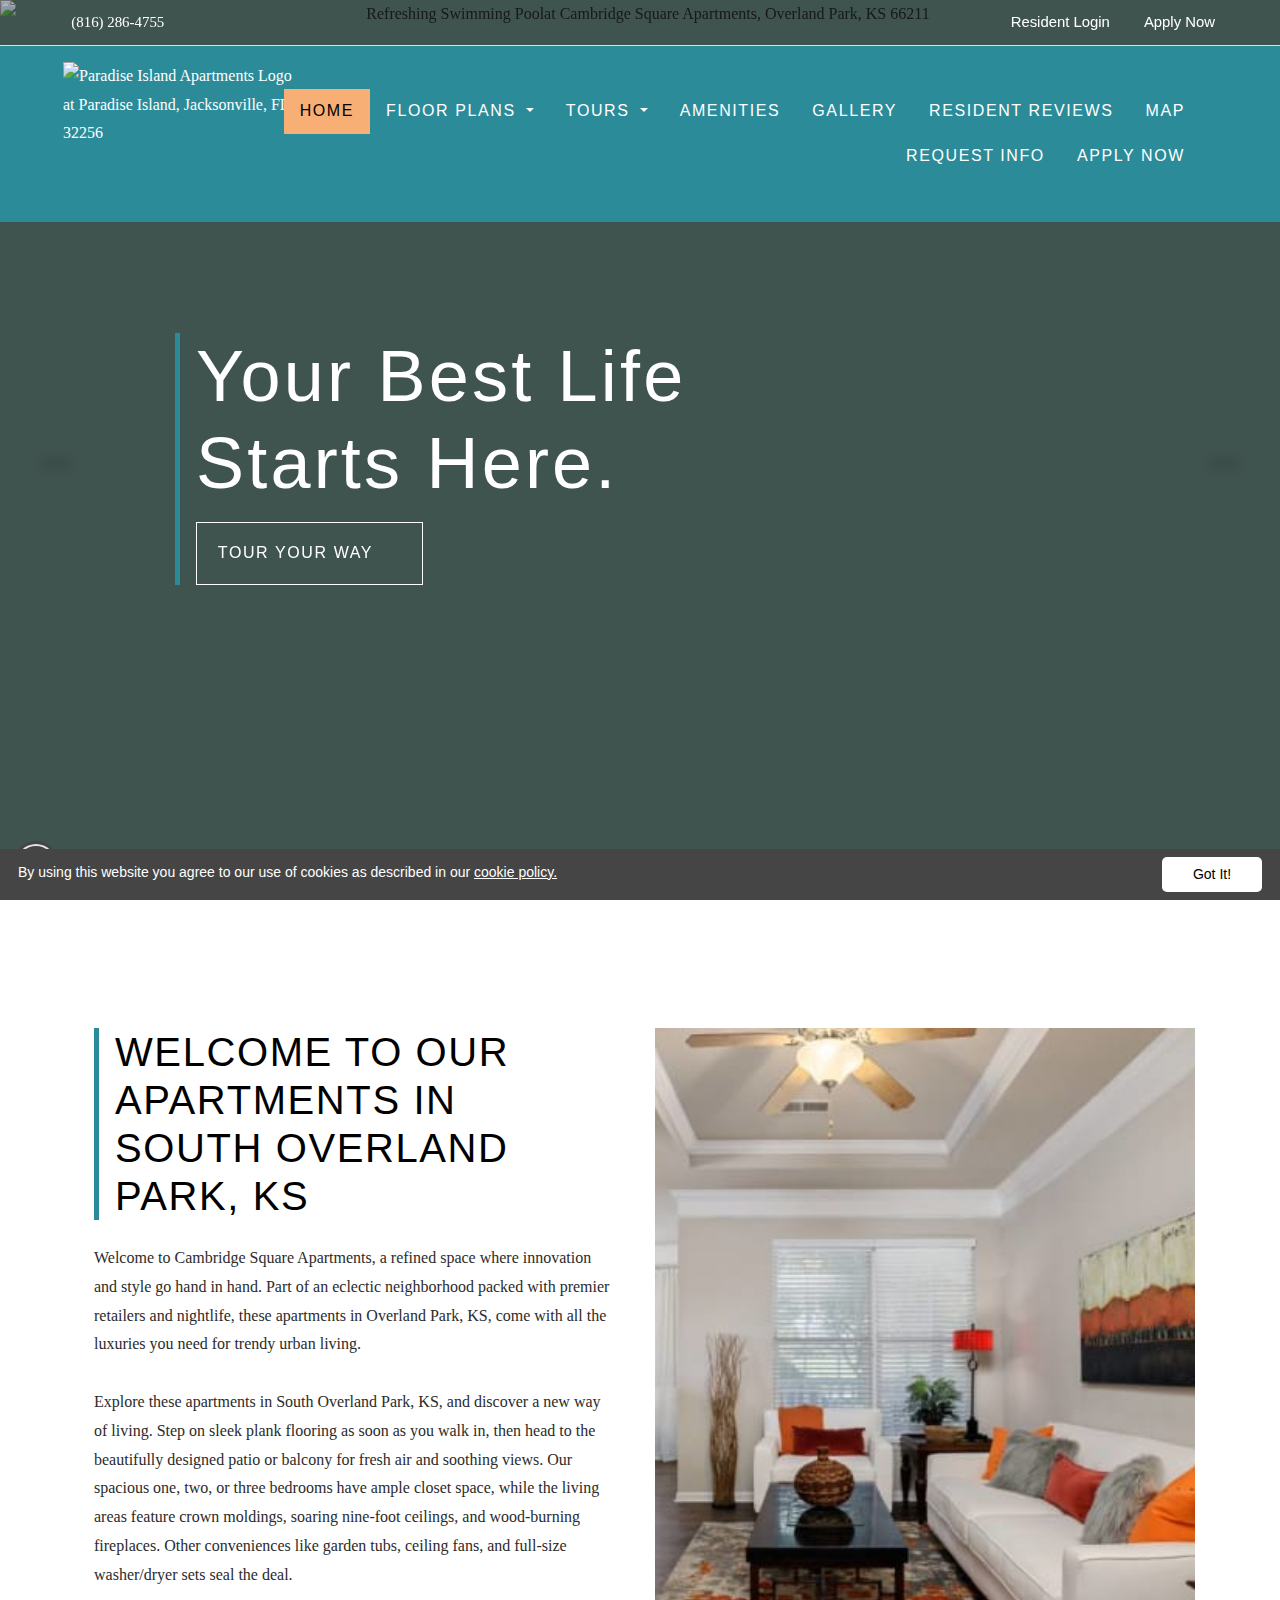
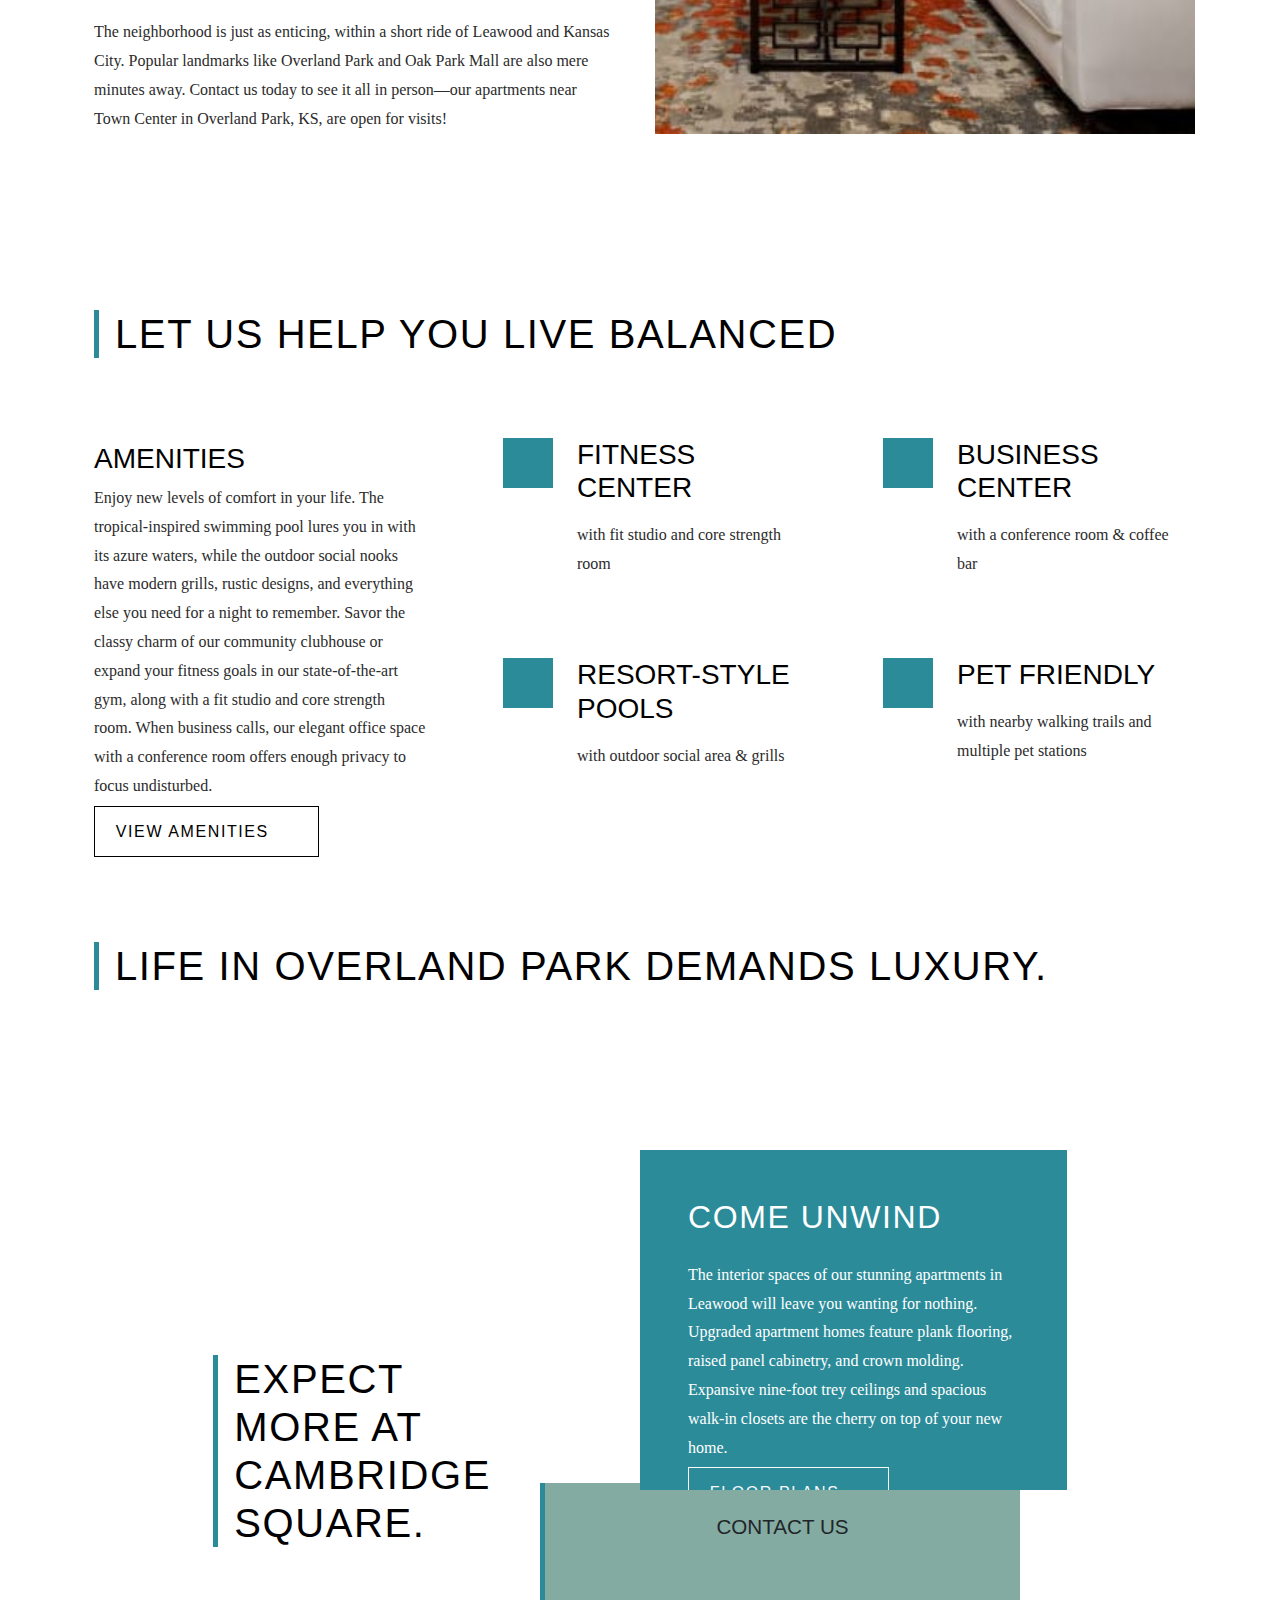
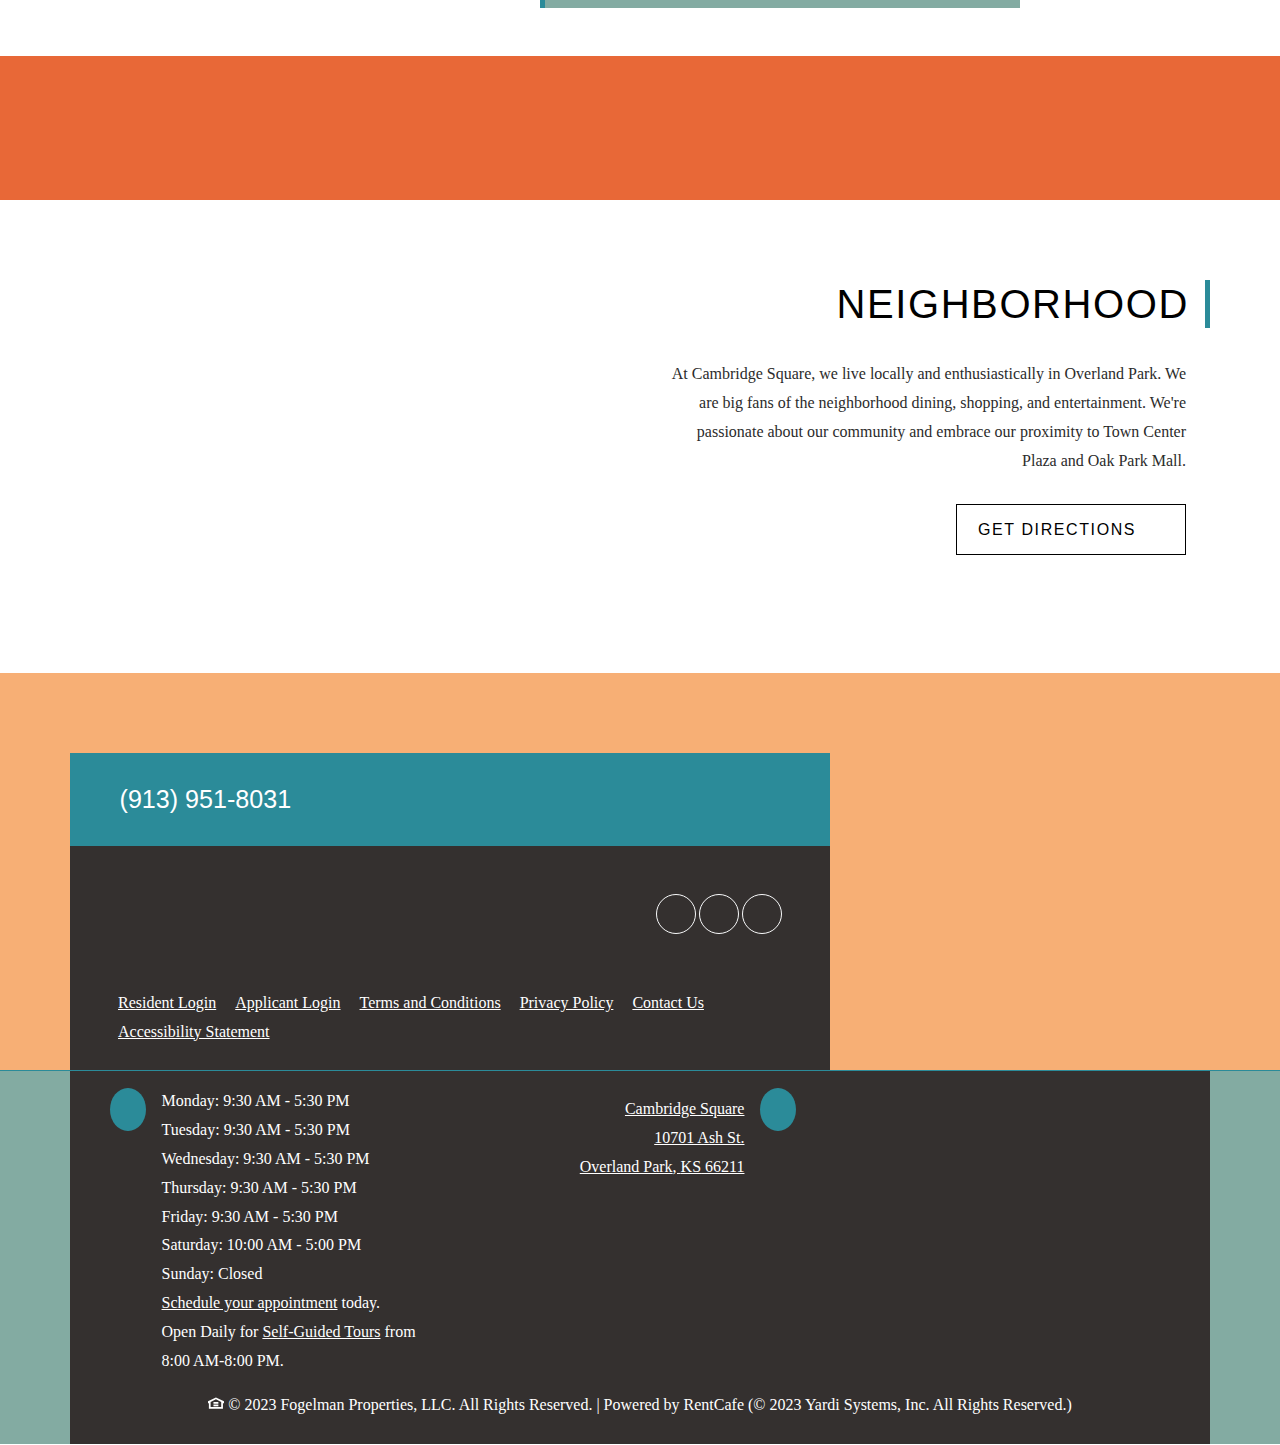
==== commit f9021fd6: "brochure" ====
--- a/index.html
+++ b/index.html
@@ -1,5 +1,5 @@
 <!DOCTYPE html>
-<!-- saved from url=(0036)https://www.livecambridgesquare.com/ -->
+<!-- saved from url=(0036)https://www.cambridgesquareatjuniper.com/ -->
 <html lang="en" data-uw-w-loader=""><head><meta http-equiv="Content-Type" content="text/html; charset=UTF-8"><meta http-equiv="origin-trial" content="[base64]">
         
     
@@ -11,7 +11,7 @@
         <meta name="referrer" content="always">
         <meta name="keywords" content="Check for available units at Cambridge Square in Overland Park, KS. View floor plans, photos, and community amenities. Make Cambridge Square your new home.">
         <meta name="author" content="Cambridge Square">
-            <link rel="canonical" href="https://www.livecambridgesquare.com/">
+            <link rel="canonical" href="https://www.cambridgesquareatjuniper.com/">
         
 
     <link rel="preconnect" href="https://fonts.gstatic.com/" crossorigin="">
@@ -27,7 +27,7 @@
 
     <meta name="theme-color" content="#999">
     <link href="https://resource.rentcafe.com/image/upload/q_auto,f_auto,w_152,h_152/s3/3/648320/fogelmanicon.png" rel="apple-touch-icon">
-    <link rel="manifest" href="https://www.livecambridgesquare.com/manifest.json">
+    <link rel="manifest" href="https://www.cambridgesquareatjuniper.com/manifest.json">
     <link href="https://resource.rentcafe.com/image/upload/q_auto,f_auto/s3/3/648320/fogelmanicon.ico" type="image/x-icon" rel="shortcut icon">
     
 
@@ -113,7 +113,7 @@
     <style>@media (min-width: 992px){.no-gutters.mt-n150.z-index-2.row{margin-top:auto !important}.bg-primary.ysi-row.order-1 .color-inherit .pb-3{height:auto;overflow:auto;margin-bottom:15px;max-height:235px}::-webkit-scrollbar{width:5px}::-webkit-scrollbar-track{background:#f1f1f1}::-webkit-scrollbar-thumb{background:#888}::-webkit-scrollbar-thumb:hover{background:#555}}.cookieinfo .cookieinfo-close{background:#fff !important}a#skip-nav{position:absolute;left:-10000px;top:auto;width:1px;height:1px;overflow:hidden}a#skip-nav:focus,a#skip-nav:active{position:fixed;bottom:10px;left:10px;width:auto;height:auto;text-decoration:underline;background:white;padding:5px 20px 10px;z-index:100000}</style>
 
 
-<a id="skip-nav" href="https://www.livecambridgesquare.com/#main-content">Skip to main content</a>
+<a id="skip-nav" href="https://www.cambridgesquareatjuniper.com/#main-content">Skip to main content</a>
     
 
 
@@ -138,7 +138,7 @@
 
     <div class="dropdown ysi-login-link-widget ysi-login-dropdown d-inline" style="max-width: max-content;">
 
-                <a data-selenium-id="loginlinks" class="dropdown-toggle color-inherit text-decoration-none text-light " href="https://www.livecambridgesquare.com/#" role="button" data-toggle="dropdown" aria-haspopup="true" aria-expanded="false" style="">
+                <a data-selenium-id="loginlinks" class="dropdown-toggle color-inherit text-decoration-none text-light " href="https://www.cambridgesquareatjuniper.com/#" role="button" data-toggle="dropdown" aria-haspopup="true" aria-expanded="false" style="">
                     <svg class="ysi-svg-icon ysi-svg-icon-user" width="1em" height="1em" viewBox="0 0 256 256"><path d="m 128,128 c 35.35,0 64,-28.7 64,-64 C 192,28.7 163.4,0 128,0 92.7,0 64,28.7 64,64 c 0,35.4 28.65,64 64,64 z m 44.8,16 h -8.4 c -11.1,5.1 -23.5,8 -36.5,8 -13,0 -25.3,-2.9 -36.5,-8 H 83.2 C 46.1,144 16,174.1 16,211.2 V 232 c 0,13.3 10.8,24 24,24 h 176 c 13.3,0 24,-10.8 24,-24 V 211.2 C 240,174.1 209.9,144 172.8,144 Z"></path></svg>
                     <span class="sr-only">Login</span>
                 </a>
@@ -158,10 +158,10 @@
 
 <div class="ysi-phone-widget ysi-phone-wrapper mobile-only d-inline ml-2 text-light">
     <div class="d-inline-flex">
-                    <a data-selenium-id="click_to_call" onclick="fireGaPhone()" href="tel:(913) 233-8216" class="ysi-phone-number click-to-call-href color-inherit  ">
+                    <a data-selenium-id="click_to_call" onclick="fireGaPhone()" href="tel:(816) 286-4755" class="ysi-phone-number click-to-call-href color-inherit  ">
                         <svg class="ysi-svg-icon mobile-phone-icon" width="1em" height="1em" viewBox="0 0 256 256"><path d="M 9.3,12.3 61.3,0.3 c 5.6,-1.3 11.5,1.6 13.7,6.9 L 99,63.3 c 2.1,4.9 0.7,10.6 -3.4,14 L 65.3,102 c 18,38.3 49.4,70.2 88.6,88.6 l 24.8,-30.3 c 3.4,-4.1 9.1,-5.5 14,-3.4 l 56,24 c 5.3,2.3 8.3,8.1 7,13.8 L 243.7,246.7 C 242.4,252.1 237.6,256 232,256 103.9,256 0,152.3 0,24 0,18.4 3.8,13.6 9.3,12.3 Z"></path></svg>
                         <span class="sr-only">Phone Number</span>
-                        <span class="click-to-call">(913) 233-8216</span>
+                        <span class="click-to-call">(816) 286-4755</span>
                     </a>
 
     </div>
@@ -185,63 +185,63 @@
             <div class="collapse navbar-collapse" id="navbarMobileCollapse">
                 <ul class="nav navbar-nav pt-3 custom-scroll" aria-labelledby="nav-btn-label">
                                 <li class="nav-item active">
-                                    <a onclick="fireGA4menu(this)" data-selenium-id="mobile_indexaspx_MenuLink" href="https://www.livecambridgesquare.com/" class="nav-link">
+                                    <a onclick="fireGA4menu(this)" data-selenium-id="mobile_indexaspx_MenuLink" href="https://www.cambridgesquareatjuniper.com/" class="nav-link">
                                         Home                                     </a>
                                 </li>
                                 <li class="dropdown nav-item show">
-                                    <a id="navbar-dropdown-menu-mobile-1" href="https://www.livecambridgesquare.com/#" data-selenium-id="floorplansaspx_MenuLink" class="nav-link dropdown-toggle" role="button" aria-haspopup="true">Floor Plans</a>
+                                    <a id="navbar-dropdown-menu-mobile-1" href="https://www.cambridgesquareatjuniper.com/#" data-selenium-id="floorplansaspx_MenuLink" class="nav-link dropdown-toggle" role="button" aria-haspopup="true">Floor Plans</a>
                                     <ul class="dropdown-menu show" aria-labelledby="navbar-dropdown-menu-mobile-1">
                                         <li class="">
-                                            <a onclick="fireGA4menu(this)" class="dropdown-item" data-selenium-id="mobile_floorplansaspx_ActualMenuLink" href="https://www.livecambridgesquare.com/floorplans">
+                                            <a onclick="fireGA4menu(this)" class="dropdown-item" data-selenium-id="mobile_floorplansaspx_ActualMenuLink" href="https://www.cambridgesquareatjuniper.com/floorplans">
                                                 Floor Plans                                             </a>
                                         </li>
 
                                             <li class="">
-                                                <a onclick="fireGA4menu(this)" class="dropdown-item" data-selenium-id="mobile_brochureaspx_MenuLink" href="https://www.livecambridgesquare.com/brochure">
+                                                <a onclick="fireGA4menu(this)" class="dropdown-item" data-selenium-id="mobile_brochureaspx_MenuLink" href="https://www.cambridgesquareatjuniper.com/brochure">
                                                     EBrochure                                                 </a>
                                             </li>
                                     </ul>
                                 </li>
                                 <li class="dropdown nav-item show">
-                                    <a id="navbar-dropdown-menu-mobile-2" href="https://www.livecambridgesquare.com/#" data-selenium-id="toursaspx_MenuLink" class="nav-link dropdown-toggle" role="button" aria-haspopup="true">Tours</a>
+                                    <a id="navbar-dropdown-menu-mobile-2" href="https://www.cambridgesquareatjuniper.com/#" data-selenium-id="toursaspx_MenuLink" class="nav-link dropdown-toggle" role="button" aria-haspopup="true">Tours</a>
                                     <ul class="dropdown-menu show" aria-labelledby="navbar-dropdown-menu-mobile-2">
                                         <li class="">
-                                            <a onclick="fireGA4menu(this)" class="dropdown-item" data-selenium-id="mobile_toursaspx_ActualMenuLink" href="https://www.livecambridgesquare.com/tours">
+                                            <a onclick="fireGA4menu(this)" class="dropdown-item" data-selenium-id="mobile_toursaspx_ActualMenuLink" href="https://www.cambridgesquareatjuniper.com/tours">
                                                 Tours                                             </a>
                                         </li>
 
                                             <li class="">
-                                                <a onclick="fireGA4menu(this)" class="dropdown-item" data-selenium-id="mobile_scheduletouraspx_MenuLink" href="https://www.livecambridgesquare.com/scheduletour">
+                                                <a onclick="fireGA4menu(this)" class="dropdown-item" data-selenium-id="mobile_scheduletouraspx_MenuLink" href="https://www.cambridgesquareatjuniper.com/scheduletour">
                                                     With An Agent                                                 </a>
                                             </li>
                                             <li class="">
-                                                <a onclick="fireGA4menu(this)" class="dropdown-item" data-selenium-id="mobile_self-guidedtouraspx_MenuLink" href="https://www.livecambridgesquare.com/self-guidedtour">
+                                                <a onclick="fireGA4menu(this)" class="dropdown-item" data-selenium-id="mobile_self-guidedtouraspx_MenuLink" href="https://www.cambridgesquareatjuniper.com/self-guidedtour">
                                                     On Your Own                                                 </a>
                                             </li>
                                             <li class="">
-                                                <a onclick="fireGA4menu(this)" class="dropdown-item" data-selenium-id="mobile_tourvirtuallyaspx_MenuLink" href="https://www.livecambridgesquare.com/tourvirtually">
+                                                <a onclick="fireGA4menu(this)" class="dropdown-item" data-selenium-id="mobile_tourvirtuallyaspx_MenuLink" href="https://www.cambridgesquareatjuniper.com/tourvirtually">
                                                     Virtually                                                 </a>
                                             </li>
                                     </ul>
                                 </li>
                                 <li class="nav-item">
-                                    <a onclick="fireGA4menu(this)" data-selenium-id="mobile_amenitiesaspx_MenuLink" href="https://www.livecambridgesquare.com/amenities" class="nav-link">
+                                    <a onclick="fireGA4menu(this)" data-selenium-id="mobile_amenitiesaspx_MenuLink" href="https://www.cambridgesquareatjuniper.com/amenities" class="nav-link">
                                         Amenities                                     </a>
                                 </li>
                                 <li class="nav-item">
-                                    <a onclick="fireGA4menu(this)" data-selenium-id="mobile_photogalleryaspx_MenuLink" href="https://www.livecambridgesquare.com/photogallery" class="nav-link">
+                                    <a onclick="fireGA4menu(this)" data-selenium-id="mobile_photogalleryaspx_MenuLink" href="https://www.cambridgesquareatjuniper.com/photogallery" class="nav-link">
                                         Gallery                                     </a>
                                 </li>
                                 <li class="nav-item">
-                                    <a onclick="fireGA4menu(this)" data-selenium-id="mobile_reviewsaspx_MenuLink" href="https://www.livecambridgesquare.com/reviews" class="nav-link">
+                                    <a onclick="fireGA4menu(this)" data-selenium-id="mobile_reviewsaspx_MenuLink" href="https://www.cambridgesquareatjuniper.com/reviews" class="nav-link">
                                         Resident Reviews                                     </a>
                                 </li>
                                 <li class="nav-item">
-                                    <a onclick="fireGA4menu(this)" data-selenium-id="mobile_mapsanddirectionsaspx_MenuLink" href="https://www.livecambridgesquare.com/mapsanddirections" class="nav-link">
+                                    <a onclick="fireGA4menu(this)" data-selenium-id="mobile_mapsanddirectionsaspx_MenuLink" href="https://www.cambridgesquareatjuniper.com/mapsanddirections" class="nav-link">
                                         Map                                     </a>
                                 </li>
                                 <li class="nav-item">
-                                    <a onclick="fireGA4menu(this)" data-selenium-id="mobile_contactusaspx_MenuLink" href="https://www.livecambridgesquare.com/contactus" class="nav-link">
+                                    <a onclick="fireGA4menu(this)" data-selenium-id="mobile_contactusaspx_MenuLink" href="https://www.cambridgesquareatjuniper.com/contactus" class="nav-link">
                                         Request Info                                     </a>
                                 </li>
                                 <li class="nav-item">
@@ -277,10 +277,10 @@
 
 <div class="ysi-phone-widget ysi-phone-wrapper">
     <div class="d-inline-flex">
-                    <a data-selenium-id="click_to_call" onclick="fireGaPhone()" href="tel:(913) 233-8216" class="ysi-phone-number click-to-call-href color-inherit pr-4 text-decoration-none ">
+                    <a data-selenium-id="click_to_call" onclick="fireGaPhone()" href="tel:(816) 286-4755" class="ysi-phone-number click-to-call-href color-inherit pr-4 text-decoration-none ">
                         <span aria-hidden="true" class="fa-flip-horizontal nu nu-phone"></span>
                         <span class="sr-only">Phone Number</span>
-                        <span data-selenium-id="click_to_call_span" class="click-to-call ml-2">(913) 233-8216</span>
+                        <span data-selenium-id="click_to_call_span" class="click-to-call ml-2">(816) 286-4755</span>
                     </a>
 
     </div>
@@ -362,65 +362,65 @@
             <div class="navbar-collapse collapse navbar-z-index " style="width: 100%; " id="navbarCollapse">
                 <ul class="nav navbar-nav justify-content-end font-heading letter-spacing-1 " style="background-color: inherit; ">
                                 <li class="nav-item active">
-                                    <a onclick="fireGA4menu(this)" data-selenium-id="indexaspx_MenuLink" href="https://www.livecambridgesquare.com/" aria-current="page" class="nav-link">
+                                    <a onclick="fireGA4menu(this)" data-selenium-id="indexaspx_MenuLink" href="https://www.cambridgesquareatjuniper.com/" aria-current="page" class="nav-link">
                                         Home                                     </a>
                                 </li>
                                 <li class="dropdown  nav-item">
-                                    <a id="navbar-dropdown-menu-1" data-selenium-id="floorplansaspx_MenuLink" class="nav-link dropdown-toggle" href="https://www.livecambridgesquare.com/#" role="button" data-toggle="dropdown" aria-haspopup="true" aria-expanded="false">Floor Plans </a>
+                                    <a id="navbar-dropdown-menu-1" data-selenium-id="floorplansaspx_MenuLink" class="nav-link dropdown-toggle" href="https://www.cambridgesquareatjuniper.com/#" role="button" data-toggle="dropdown" aria-haspopup="true" aria-expanded="false">Floor Plans </a>
                                     <!-- Submenu items -->
                                     <ul class="dropdown-menu" aria-labelledby="navbar-dropdown-menu-1">
                                         <li class="">
-                                            <a onclick="fireGA4menu(this)" class="dropdown-item" data-selenium-id="floorplansaspx_ActualMenuLink" href="https://www.livecambridgesquare.com/floorplans">
+                                            <a onclick="fireGA4menu(this)" class="dropdown-item" data-selenium-id="floorplansaspx_ActualMenuLink" href="https://www.cambridgesquareatjuniper.com/floorplans">
                                                 Floor Plans                                             </a>
                                         </li>
                                             <li class="">
-                                                <a onclick="fireGA4menu(this)" class="dropdown-item" data-selenium-id="brochureaspx_MenuLink" href="https://www.livecambridgesquare.com/brochure">
+                                                <a onclick="fireGA4menu(this)" class="dropdown-item" data-selenium-id="brochureaspx_MenuLink" href="https://www.cambridgesquareatjuniper.com/brochure">
                                                     EBrochure                                                 </a>
                                             </li>
                                     </ul>
                                     <!-- END: Submenu items -->
                                 </li>
                                 <li class="dropdown  nav-item">
-                                    <a id="navbar-dropdown-menu-2" data-selenium-id="toursaspx_MenuLink" class="nav-link dropdown-toggle" href="https://www.livecambridgesquare.com/#" role="button" data-toggle="dropdown" aria-haspopup="true" aria-expanded="false">Tours </a>
+                                    <a id="navbar-dropdown-menu-2" data-selenium-id="toursaspx_MenuLink" class="nav-link dropdown-toggle" href="https://www.cambridgesquareatjuniper.com/#" role="button" data-toggle="dropdown" aria-haspopup="true" aria-expanded="false">Tours </a>
                                     <!-- Submenu items -->
                                     <ul class="dropdown-menu" aria-labelledby="navbar-dropdown-menu-2">
                                         <li class="">
-                                            <a onclick="fireGA4menu(this)" class="dropdown-item" data-selenium-id="Toursaspx_ActualMenuLink" href="https://www.livecambridgesquare.com/tours">
+                                            <a onclick="fireGA4menu(this)" class="dropdown-item" data-selenium-id="Toursaspx_ActualMenuLink" href="https://www.cambridgesquareatjuniper.com/tours">
                                                 Tours                                             </a>
                                         </li>
                                             <li class="">
-                                                <a onclick="fireGA4menu(this)" class="dropdown-item" data-selenium-id="ScheduleTouraspx_MenuLink" href="https://www.livecambridgesquare.com/scheduletour">
+                                                <a onclick="fireGA4menu(this)" class="dropdown-item" data-selenium-id="ScheduleTouraspx_MenuLink" href="https://www.cambridgesquareatjuniper.com/scheduletour">
                                                     With An Agent                                                 </a>
                                             </li>
                                             <li class="">
-                                                <a onclick="fireGA4menu(this)" class="dropdown-item" data-selenium-id="Self-GuidedTouraspx_MenuLink" href="https://www.livecambridgesquare.com/self-guidedtour">
+                                                <a onclick="fireGA4menu(this)" class="dropdown-item" data-selenium-id="Self-GuidedTouraspx_MenuLink" href="https://www.cambridgesquareatjuniper.com/self-guidedtour">
                                                     On Your Own                                                 </a>
                                             </li>
                                             <li class="">
-                                                <a onclick="fireGA4menu(this)" class="dropdown-item" data-selenium-id="TourVirtuallyaspx_MenuLink" href="https://www.livecambridgesquare.com/tourvirtually">
+                                                <a onclick="fireGA4menu(this)" class="dropdown-item" data-selenium-id="TourVirtuallyaspx_MenuLink" href="https://www.cambridgesquareatjuniper.com/tourvirtually">
                                                     Virtually                                                 </a>
                                             </li>
                                     </ul>
                                     <!-- END: Submenu items -->
                                 </li>
                                 <li class="nav-item">
-                                    <a onclick="fireGA4menu(this)" data-selenium-id="amenitiesaspx_MenuLink" href="https://www.livecambridgesquare.com/amenities" class="nav-link">
+                                    <a onclick="fireGA4menu(this)" data-selenium-id="amenitiesaspx_MenuLink" href="https://www.cambridgesquareatjuniper.com/amenities" class="nav-link">
                                         Amenities                                     </a>
                                 </li>
                                 <li class="nav-item">
-                                    <a onclick="fireGA4menu(this)" data-selenium-id="photogalleryaspx_MenuLink" href="https://www.livecambridgesquare.com/photogallery" class="nav-link">
+                                    <a onclick="fireGA4menu(this)" data-selenium-id="photogalleryaspx_MenuLink" href="https://www.cambridgesquareatjuniper.com/photogallery" class="nav-link">
                                         Gallery                                     </a>
                                 </li>
                                 <li class="nav-item">
-                                    <a onclick="fireGA4menu(this)" data-selenium-id="reviewsaspx_MenuLink" href="https://www.livecambridgesquare.com/reviews" class="nav-link">
+                                    <a onclick="fireGA4menu(this)" data-selenium-id="reviewsaspx_MenuLink" href="https://www.cambridgesquareatjuniper.com/reviews" class="nav-link">
                                         Resident Reviews                                     </a>
                                 </li>
                                 <li class="nav-item">
-                                    <a onclick="fireGA4menu(this)" data-selenium-id="mapsanddirectionsaspx_MenuLink" href="https://www.livecambridgesquare.com/mapsanddirections" class="nav-link">
+                                    <a onclick="fireGA4menu(this)" data-selenium-id="mapsanddirectionsaspx_MenuLink" href="https://www.cambridgesquareatjuniper.com/mapsanddirections" class="nav-link">
                                         Map                                     </a>
                                 </li>
                                 <li class="nav-item">
-                                    <a onclick="fireGA4menu(this)" data-selenium-id="contactusaspx_MenuLink" href="https://www.livecambridgesquare.com/contactus" class="nav-link">
+                                    <a onclick="fireGA4menu(this)" data-selenium-id="contactusaspx_MenuLink" href="https://www.cambridgesquareatjuniper.com/contactus" class="nav-link">
                                         Request Info                                     </a>
                                 </li>
                                 <li class="nav-item">
@@ -493,8 +493,8 @@
         </div>
 
             <div class="carousel-controls justify-content-center" role="region" aria-label="carousel-controls for homepagegallery">
-                    <a class="carousel-control-prev gallery-prev" href="https://www.livecambridgesquare.com/#homepagegallery" role="button" data-selenium-id="CarouselprevBtn" data-slide="prev" aria-label="Previous Image"></a>
-                    <a class="carousel-control-next gallery-next" href="https://www.livecambridgesquare.com/#homepagegallery" role="button" data-selenium-id="CarouselnextBtn" data-slide="next" aria-label="Next Image"></a>
+                    <a class="carousel-control-prev gallery-prev" href="https://www.cambridgesquareatjuniper.com/#homepagegallery" role="button" data-selenium-id="CarouselprevBtn" data-slide="prev" aria-label="Previous Image"></a>
+                    <a class="carousel-control-next gallery-next" href="https://www.cambridgesquareatjuniper.com/#homepagegallery" role="button" data-selenium-id="CarouselnextBtn" data-slide="next" aria-label="Next Image"></a>
 
                     <ul role="tablist" class="carousel-indicators gallery-dots">
                                 <li role="tab" data-target="#homepagegallery" aria-label="Slide 1 of 3 - Refreshing Swimming Poolat Cambridge Square Apartments, Overland Park, KS 66211" tabindex="0" data-slide-to="0" class="active" aria-selected="true" aria-controls="homepagegallery-slide-1"></li>
@@ -524,7 +524,7 @@
 
 
 <div class="ysi-button-widget ysi-button-wrapper">
-    <a data-selenium-id="btn-01" class="btn mt-3 letter-spacing-1 py-lg-3" href="https://www.livecambridgesquare.com/Tours" style="border-color : #ffffff !important;color: #ffffff !important;">
+    <a data-selenium-id="btn-01" class="btn mt-3 letter-spacing-1 py-lg-3" href="https://www.cambridgesquareatjuniper.com/Tours" style="border-color : #ffffff !important;color: #ffffff !important;">
         Tour Your Way
             <span aria-hidden="true" class="nu nu-arrow-right ml-2" style=""></span>
     </a>
@@ -552,7 +552,7 @@
 
 
 <div class="ysi-button-widget ysi-button-wrapper">
-    <a data-selenium-id="btn-02" class="btn  mt-3 mb-5 py-lg-3 letter-spacing-1 d-lg-inline d-block outline-dark" href="https://www.livecambridgesquare.com/amenities" style="border-color : #000000 !important;color: #000000 !important;">
+    <a data-selenium-id="btn-02" class="btn  mt-3 mb-5 py-lg-3 letter-spacing-1 d-lg-inline d-block outline-dark" href="https://www.cambridgesquareatjuniper.com/amenities" style="border-color : #000000 !important;color: #000000 !important;">
         View Amenities
             <span aria-hidden="true" class="nu nu-arrow-right ml-2" style=""></span>
     </a>
@@ -627,7 +627,7 @@
 
 
 <div class="ysi-button-widget ysi-button-wrapper">
-    <a data-selenium-id="btn-03" class="btn letter-spacing-1 d-lg-inline d-block py-lg-3 btn-outline-light" href="https://www.livecambridgesquare.com/floorplans" style="">
+    <a data-selenium-id="btn-03" class="btn letter-spacing-1 d-lg-inline d-block py-lg-3 btn-outline-light" href="https://www.cambridgesquareatjuniper.com/floorplans" style="">
         Floor Plans
             <span aria-hidden="true" class="nu nu-arrow-right ml-2" style=""></span>
     </a>
@@ -637,7 +637,7 @@
 
 
 <div class="ysi-button-widget ysi-button-wrapper border-left border-5 border-primary position-relative btn-full">
-    <a data-selenium-id="btn-04" class="btn btn-block px-lg-8 pr-5 py-3 py-lg-4 btn-xpadded text-uppercase text-lg btn-secondary" href="https://www.livecambridgesquare.com/contactus" style="">
+    <a data-selenium-id="btn-04" class="btn btn-block px-lg-8 pr-5 py-3 py-lg-4 btn-xpadded text-uppercase text-lg btn-secondary" href="https://www.cambridgesquareatjuniper.com/contactus" style="">
         CONTACT US
             <span aria-hidden="true" class="nu nu-arrow-right ml-2" style=""></span>
     </a>
@@ -670,7 +670,7 @@
 
 
 <div class="ysi-button-widget ysi-button-wrapper">
-    <a data-selenium-id="btn-05" class="btn letter-spacing-1 d-lg-inline d-block mx-4 py-lg-3" href="https://www.livecambridgesquare.com/mapsanddirections" style="border-color : #000000 !important;color: #000000 !important;">
+    <a data-selenium-id="btn-05" class="btn letter-spacing-1 d-lg-inline d-block mx-4 py-lg-3" href="https://www.cambridgesquareatjuniper.com/mapsanddirections" style="border-color : #000000 !important;color: #000000 !important;">
         GET DIRECTIONS
             <span aria-hidden="true" class="nu nu-arrow-right ml-2" style=""></span>
     </a>
@@ -768,21 +768,21 @@
             <li class="py-2 py-sm-0"><a class="color-inherit" href="https://livecambridgesquare.securecafe.com/residentservices/cambridge-square-4/userlogin.aspx?PropLeadSource_648320=portal&amp;RCStandardCampaignId_648320=391888" target="_blank" data-selenium-id="SID_footer_ResidentLogin"> Resident Login <span class="sr-only">Opens in a new tab</span></a></li>
             <li class="py-2 py-sm-0"><a class="color-inherit" href="https://livecambridgesquare.securecafe.com/onlineleasing/cambridge-square-4/guestlogin.aspx?PropLeadSource_648320=portal&amp;RCStandardCampaignId_648320=391888" target="_blank" data-selenium-id="SID_footer_ApplicantLogin"> Applicant Login <span class="sr-only">Opens in a new tab</span></a></li>
             <li class="py-2 py-sm-0">
-                <a class="color-inherit" href="https://www.livecambridgesquare.com/termsandconditions" target="_blank" data-selenium-id="SID_footer_termsandconditions">
+                <a class="color-inherit" href="https://www.cambridgesquareatjuniper.com/termsandconditions" target="_blank" data-selenium-id="SID_footer_termsandconditions">
                     Terms and Conditions
 <span class="sr-only">Opens in a new tab</span>                </a>
             </li>
             <li class="py-2 py-sm-0">
-                <a class="color-inherit" href="https://www.livecambridgesquare.com/privacypolicy" target="_blank" data-selenium-id="SID_footer_privacypolicy">
+                <a class="color-inherit" href="https://www.cambridgesquareatjuniper.com/privacypolicy" target="_blank" data-selenium-id="SID_footer_privacypolicy">
                     Privacy Policy
 <span class="sr-only">Opens in a new tab</span>                </a>
             </li>
             <li class="py-2 py-sm-0">
-                <a class="color-inherit" href="https://www.livecambridgesquare.com/contactus" data-selenium-id="SID_footer_contactus"> 
+                <a class="color-inherit" href="https://www.cambridgesquareatjuniper.com/contactus" data-selenium-id="SID_footer_contactus"> 
                 Contact Us </a>
             </li>
             <li class="py-2 py-sm-0">
-                <a class="color-inherit" href="https://www.livecambridgesquare.com/accessibility" target="_blank" data-selenium-id="SID_footer_accessibility">
+                <a class="color-inherit" href="https://www.cambridgesquareatjuniper.com/accessibility" target="_blank" data-selenium-id="SID_footer_accessibility">
                     Accessibility Statement
 <span class="sr-only">Opens in a new tab</span>                </a>
             </li>
@@ -832,7 +832,7 @@
                                 </li>
                 </ul>
                     <div class="additional-message" data-selenium-id="OHMessage">Sunday: Closed<br>
-<a href="https://www.livecambridgesquare.com/scheduletour.aspx">Schedule your appointment</a> today. <br>
+<a href="https://www.cambridgesquareatjuniper.com/scheduletour.aspx">Schedule your appointment</a> today. <br>
 Open Daily for <a href="http://www.livecambridgesquare.com/self-guidedtour.aspx">Self-Guided Tours</a> from 8:00 AM-8:00 PM.</div>
             </div>
         </div>
@@ -959,9 +959,7 @@
             <div class="row justify-content-end">
                 <div class="col-auto">
                     <!-- Button to trigger modal -->
-                    <div class="btn-launcher-block position-fixed btn-launcher-right">
-                        <a id="fpa-button" href="https://www.livecambridgesquare.com/#fpaModal1" data-hover-content="Floor Plan Assistant" role="button" class="btn btn-primary btn-launcher" data-toggle="modal" onclick="GASubmitFPATrack(&#39;Open&#39;, &#39;&#39;)">Floor Plan Assistant <span class="sr-only">opens a dialog</span></a>
-                    </div>
+
                 </div>
             </div>
             <div class="modal fade floor-plan-assistant" id="fpaModal1" role="dialog" aria-label="Floorplan Assistant" aria-hidden="true">
@@ -979,7 +977,7 @@
                                         <h2 id="fpa-subheading" class=" h6 animated fadeIn delay-1 mb-2 mb-md-4">Floor Plan Assistant</h2>
                                         <h3 class="h2 animated fadeIn delay-2 mb-2 mb-md-4">What's the best floor plan for me?</h3>
                                         <div class="animated fadeIn delay-4">
-                                            <a id="fpa-start" href="https://www.livecambridgesquare.com/#" role="button" class="btn btn-primary btn-next" aria-label="Let&#39;s get started"> Let's get started!</a>
+                                            <a id="fpa-start" href="https://www.cambridgesquareatjuniper.com/#" role="button" class="btn btn-primary btn-next" aria-label="Let&#39;s get started"> Let's get started!</a>
                                         </div>
                                     </div>
                                     <div class="col-12 col-md-4  animated fadeInRight delay-1">
@@ -1345,7 +1343,7 @@
     <script src="./Apartments in Overland Park, KS _ Cambridge Square_files/ysi.localstorage.133372410390000000.js.download"></script>
     <script src="./Apartments in Overland Park, KS _ Cambridge Square_files/adwords_gadid.133372410290000000.js.download"></script>
     
-<script id="cookieinfo" src="./Apartments in Overland Park, KS _ Cambridge Square_files/cookiepolicy.js.download" data-bg="#454545" data-fg="#FFFFFF" data-link="#FFFFFF" data-cookie="CookieInfoScript" data-text-align="left" data-close-bg="#737373" data-close-text="Got it!" data-expires="Mon, 26 Aug 2024 21:17:11" data-message="By using this website you agree to our use of cookies as described in our &lt;a href=&quot;https://www.livecambridgesquare.com/privacypolicy&quot; target=&quot;_blank&quot;&gt;cookie policy.&lt;/a&gt;"></script>    <script>
+<script id="cookieinfo" src="./Apartments in Overland Park, KS _ Cambridge Square_files/cookiepolicy.js.download" data-bg="#454545" data-fg="#FFFFFF" data-link="#FFFFFF" data-cookie="CookieInfoScript" data-text-align="left" data-close-bg="#737373" data-close-text="Got it!" data-expires="Mon, 26 Aug 2024 21:17:11" data-message="By using this website you agree to our use of cookies as described in our &lt;a href=&quot;https://www.cambridgesquareatjuniper.com/privacypolicy&quot; target=&quot;_blank&quot;&gt;cookie policy.&lt;/a&gt;"></script>    <script>
         document.addEventListener("DOMContentLoaded", function (event) {
             setTimeout(function () {
                 var cookieclose = document.getElementsByClassName('cookieinfo-close');
@@ -1487,34 +1485,7 @@
 <!---START: Layout horizontal--->
 <!---NOTE:  .frontdesk-animation is used for animation. Remove class if you want to remove animation--->
 
-<div id="frontDesk-widget-horizontal" class="frontDesk-widget-horizontal horizontal position-fixed d-flex frontdesk-animation">
-	<button id="btnFrontDesk" type="button" class="btn btn-primary hide-frontDesk-widget bell animation-bell" aria-expanded="false" data-selenium-id="showHidefrontDeskWidget">
-		<span class="d-block bounce-dot"></span>
-        <span class="btn-bell d-inline-block">
-            <span class="fas fa-concierge-bell" aria-hidden="true"></span>
-            <span class="sr-only">Front desk options </span>
-        </span>
-	</button>
-	<div id="frontDesk-widget-wrapper" class="frontDesk-widget-wrapper close-widget" aria-hidden="true">
-        <!-- Email Us - modal -->
-        <button id="email-us-btn" data-modal-url="/contactus?IsDialog=1&amp;IsFrontDesk=true" onclick="emailGA4track();" type="button" class="btn btn-primary email-us-btn widget-btns trigger-popup" data-selenium-id="emailUs" data-toggle="tooltip" data-placement="top" data-animation="true" data-title="Email Us" data-original-title="Email Us"><svg focusable="false" aria-hidden="true" xmlns="http://www.w3.org/2000/svg" xmlns:xlink="http://www.w3.org/1999/xlink" x="0px" y="0px" width="24px" height="24px" viewBox="0 0 24 24" stroke-width="2"><g stroke-width="2" transform="translate(0, 0)"><polyline data-cap="butt" data-color="color-2" points="1.614 3.558 12 13 22.385 3.559" fill="none" stroke="#ffffff" stroke-miterlimit="10" stroke-width="2" stroke-linecap="butt" stroke-linejoin="miter"></polyline> <rect x="1" y="3" width="22" height="18" rx="2" ry="2" fill="none" stroke="#ffffff" stroke-linecap="square" stroke-miterlimit="10" stroke-width="2" stroke-linejoin="miter"></rect></g></svg><span class="sr-only">Email Us</span></button>
-        <!-- Call Us - mobile -->
-        <a id="call-us-btn-phone" href="tel:(913) 233-8216" role="button" class="btn btn-primary click-to-call-href click-to-call-title call-us-btn widget-btns d-inline-block d-md-none" data-selenium-id="callUsPhone" data-toggle="tooltip" data-placement="top" data-animation="true" data-title="Call Us at (913) 951-8031" data-original-title="Call Us at (913) 233-8216" title="Call Us at (913) 233-8216"><svg focusable="false" aria-hidden="true" xmlns="http://www.w3.org/2000/svg" xmlns:xlink="http://www.w3.org/1999/xlink" x="0px" y="0px" width="24px" height="24px" viewBox="0 0 48 48" stroke-width="4"><g stroke-width="4" transform="translate(0, 0)"><path d="M31.041,28.94l-3.423,4.279A36.116,36.116,0,0,1,14.782,20.384l4.279-3.423a2.908,2.908,0,0,0,.84-3.45L16,4.728a2.908,2.908,0,0,0-3.39-1.635L5.186,5.019A2.925,2.925,0,0,0,3.028,8.25,43.142,43.142,0,0,0,39.751,44.973a2.925,2.925,0,0,0,3.23-2.158l1.926-7.425A2.91,2.91,0,0,0,43.273,32l-8.782-3.9A2.907,2.907,0,0,0,31.041,28.94Z" fill="none" stroke="#ffffff" stroke-linecap="square" stroke-miterlimit="10" stroke-width="4" stroke-linejoin="miter"></path></g></svg><span class="sr-only">Call Us</span></a>
-        <!-- Call Us - desktop -->
-        <button id="call-us-btn" aria-label="Call Us" type="button" class="btn btn-primary click-to-call-title call-us-btn widget-btns trigger-popup d-none d-md-inline-block" data-selenium-id="callUsDesktop" data-toggle="tooltip" data-placement="top" data-animation="true" data-title="Call Us at (913) 951-8031" data-original-title="Call Us at (913) 233-8216" title="Call Us at (913) 233-8216"><svg focusable="false" aria-hidden="true" xmlns="http://www.w3.org/2000/svg" xmlns:xlink="http://www.w3.org/1999/xlink" x="0px" y="0px" width="24px" height="24px" viewBox="0 0 48 48" stroke-width="4"><g stroke-width="4" transform="translate(0, 0)"><path d="M31.041,28.94l-3.423,4.279A36.116,36.116,0,0,1,14.782,20.384l4.279-3.423a2.908,2.908,0,0,0,.84-3.45L16,4.728a2.908,2.908,0,0,0-3.39-1.635L5.186,5.019A2.925,2.925,0,0,0,3.028,8.25,43.142,43.142,0,0,0,39.751,44.973a2.925,2.925,0,0,0,3.23-2.158l1.926-7.425A2.91,2.91,0,0,0,43.273,32l-8.782-3.9A2.907,2.907,0,0,0,31.041,28.94Z" fill="none" stroke="#ffffff" stroke-linecap="square" stroke-miterlimit="10" stroke-width="4" stroke-linejoin="miter"></path></g></svg></button>
-
-            <!-- Text Us -->
-            <button id="text-us-btn" onclick="textGA4track(&#39;front_desk&#39;);" type="button" class="btn btn-primary text-us-btn widget-btns trigger-popup" data-selenium-id="textUsDesktop" data-toggle="tooltip" data-placement="top" data-animation="true" data-title="Text Us" data-original-title="Text Us"><svg focusable="false" aria-hidden="true" xmlns="http://www.w3.org/2000/svg" xmlns:xlink="http://www.w3.org/1999/xlink" x="0px" y="0px" width="24px" height="24px" viewBox="0 0 24 24" stroke-width="2"><g stroke-width="2" transform="translate(0, 0)"><path d="M21,11H13L9,13V3a2,2,0,0,1,2-2H21a2,2,0,0,1,2,2V9A2,2,0,0,1,21,11Z" fill="none" stroke="#ffffff" stroke-linecap="square" stroke-miterlimit="10" stroke-width="2" data-color="color-2" stroke-linejoin="miter"></path><path d="M6,3H4A2,2,0,0,0,2,5V21a2,2,0,0,0,2,2H15a2,2,0,0,0,2-2V14" fill="none" stroke="#ffffff" stroke-linecap="square" stroke-miterlimit="10" stroke-width="2" stroke-linejoin="miter"></path></g></svg><span class="sr-only">Text Us</span></button>
-
-
-
-
-            <!-- Schedule tour -->
-            <button id="schedule-a-tour-btn" data-modal-url="/scheduletour?IsDialog=true" type="button" class="btn btn-primary schedule-a-tour-btn widget-btns trigger-popup" data-selenium-id="scheduleTour" data-toggle="tooltip" data-placement="top" data-animation="true" data-title="Schedule a Tour" data-original-title="Schedule a Tour"><svg focusable="false" aria-hidden="true" xmlns="http://www.w3.org/2000/svg" xmlns:xlink="http://www.w3.org/1999/xlink" x="0px" y="0px" width="24px" height="24px" viewBox="0 0 24 24" stroke-width="2"><g stroke-width="2" transform="translate(0, 0)"><rect data-color="color-2" x="5" y="12" width="2" height="1" fill="none" stroke="#ffffff" stroke-linecap="square" stroke-miterlimit="10" stroke-width="2" stroke-linejoin="miter"></rect> <rect data-color="color-2" x="11" y="12" width="2" height="1" fill="none" stroke="#ffffff" stroke-linecap="square" stroke-miterlimit="10" stroke-width="2" stroke-linejoin="miter"></rect> <rect data-color="color-2" x="5" y="17" width="2" height="1" fill="none" stroke="#ffffff" stroke-linecap="square" stroke-miterlimit="10" stroke-width="2" stroke-linejoin="miter"></rect> <rect data-color="color-2" x="11" y="17" width="2" height="1" fill="none" stroke="#ffffff" stroke-linecap="square" stroke-miterlimit="10" stroke-width="2" stroke-linejoin="miter"></rect> <rect data-color="color-2" x="17" y="12" width="2" height="1" fill="none" stroke="#ffffff" stroke-linecap="square" stroke-miterlimit="10" stroke-width="2" stroke-linejoin="miter"></rect> <rect data-color="color-2" data-stroke="none" x="5" y="12" width="2" height="1" fill="#ffffff"></rect> <rect data-color="color-2" data-stroke="none" x="11" y="12" width="2" height="1" fill="#ffffff"></rect> <rect data-color="color-2" data-stroke="none" x="5" y="17" width="2" height="1" fill="#ffffff"></rect> <rect data-color="color-2" data-stroke="none" x="11" y="17" width="2" height="1" fill="#ffffff"></rect> <rect data-color="color-2" data-stroke="none" x="17" y="12" width="2" height="1" fill="#ffffff"></rect> <rect x="1" y="3" width="22" height="19" rx="2" ry="2" fill="none" stroke="#ffffff" stroke-linecap="square" stroke-miterlimit="10" stroke-width="2" stroke-linejoin="miter"></rect> <line x1="6" y1="1" x2="6" y2="4" fill="none" stroke="#ffffff" stroke-linecap="square" stroke-miterlimit="10" stroke-width="2" stroke-linejoin="miter"></line> <line x1="18" y1="1" x2="18" y2="4" fill="none" stroke="#ffffff" stroke-linecap="square" stroke-miterlimit="10" stroke-width="2" stroke-linejoin="miter"></line> <line x1="1" y1="8" x2="23" y2="8" fill="none" stroke="#ffffff" stroke-miterlimit="10" stroke-width="2"></line></g></svg><span class="sr-only">Schedule a Tour</span></button>
-
-
-    </div>
-</div>
+
 <!---END: Layout horizontal--->
 
             <style>
@@ -1951,10 +1922,10 @@
 
 <div class="ysi-phone-widget ysi-phone-wrapper">
     <div class="d-inline-flex">
-                    <a data-selenium-id="click_to_call" onclick="fireGaPhone()" href="tel:(913) 233-8216" class="ysi-phone-number click-to-call-href color-inherit  ">
+                    <a data-selenium-id="click_to_call" onclick="fireGaPhone()" href="tel:(816) 286-4755" class="ysi-phone-number click-to-call-href color-inherit  ">
                         <span aria-hidden="true" class="fa-flip-horizontal mobile-phone-icon"></span>
                         <span class="sr-only">Phone Number</span>
-                        <span class="click-to-call">(913) 233-8216</span>
+                        <span class="click-to-call">(816) 286-4755</span>
                     </a>
 
     </div>
@@ -2006,7 +1977,7 @@
                                 </li>
                 </ul>
                     <div class="additional-message" data-selenium-id="OHMessage">Sunday: Closed<br>
-<a href="https://www.livecambridgesquare.com/scheduletour.aspx">Schedule your appointment</a> today. <br>
+<a href="https://www.cambridgesquareatjuniper.com/scheduletour.aspx">Schedule your appointment</a> today. <br>
 Open Daily for <a href="http://www.livecambridgesquare.com/self-guidedtour.aspx">Self-Guided Tours</a> from 8:00 AM-8:00 PM.</div>
             </div>
         </div>
@@ -2101,7 +2072,7 @@
   "@context": "https://www.schema.org",
   "@type": "LocalBusiness",
   "additionalType": "ApartmentComplex",
-  "url": "https://www.livecambridgesquare.com/",
+  "url": "https://www.cambridgesquareatjuniper.com/",
   "logo": "https://resource.rentcafe.com/image/upload/q_auto,f_auto/s3/3/648320/cambridgesquare-exterior-pool(5).jpg",
   "image": "https://resource.rentcafe.com/image/upload/q_auto,f_auto/s3/2/8113/cambridgesquare-logo(1).png",
   "description": "Welcome to Cambridge Square Apartments, a refined space where innovation and style go hand in hand. Part of an eclectic neighborhood packed with premier retailers and nightlife, these apartments in Overland Park, KS, come with all the luxuries you need for trendy urban living.<br><br>\n\nExplore these apartments in South Overland Park, KS, and discover a new way of living. Step on sleek plank flooring as soon as you walk in, then head to the beautifully designed patio or balcony for fresh air and soothing views. Our spacious one, two, or three bedrooms have ample closet space, while the living areas feature crown moldings, soaring nine-foot ceilings, and wood-burning fireplaces. Other conveniences like garden tubs, ceiling fans, and full-size washer/dryer sets seal the deal.<br><br>\n\nThe neighborhood is just as enticing, within a short ride of Leawood and Kansas City. Popular landmarks like Overland Park and Oak Park Mall are also mere minutes away. Contact us today to see it all in person—our apartments near Town Center in Overland Park, KS, are open for visits!",
@@ -2191,7 +2162,7 @@
     "longitude": "-94.64641"
   },
   "hasMap": "https://www.google.com/maps?cid=8554974806386156484",
-  "tourBookingPage": "https://www.livecambridgesquare.com/scheduletour"
+  "tourBookingPage": "https://www.cambridgesquareatjuniper.com/scheduletour"
 }</script>
 
     
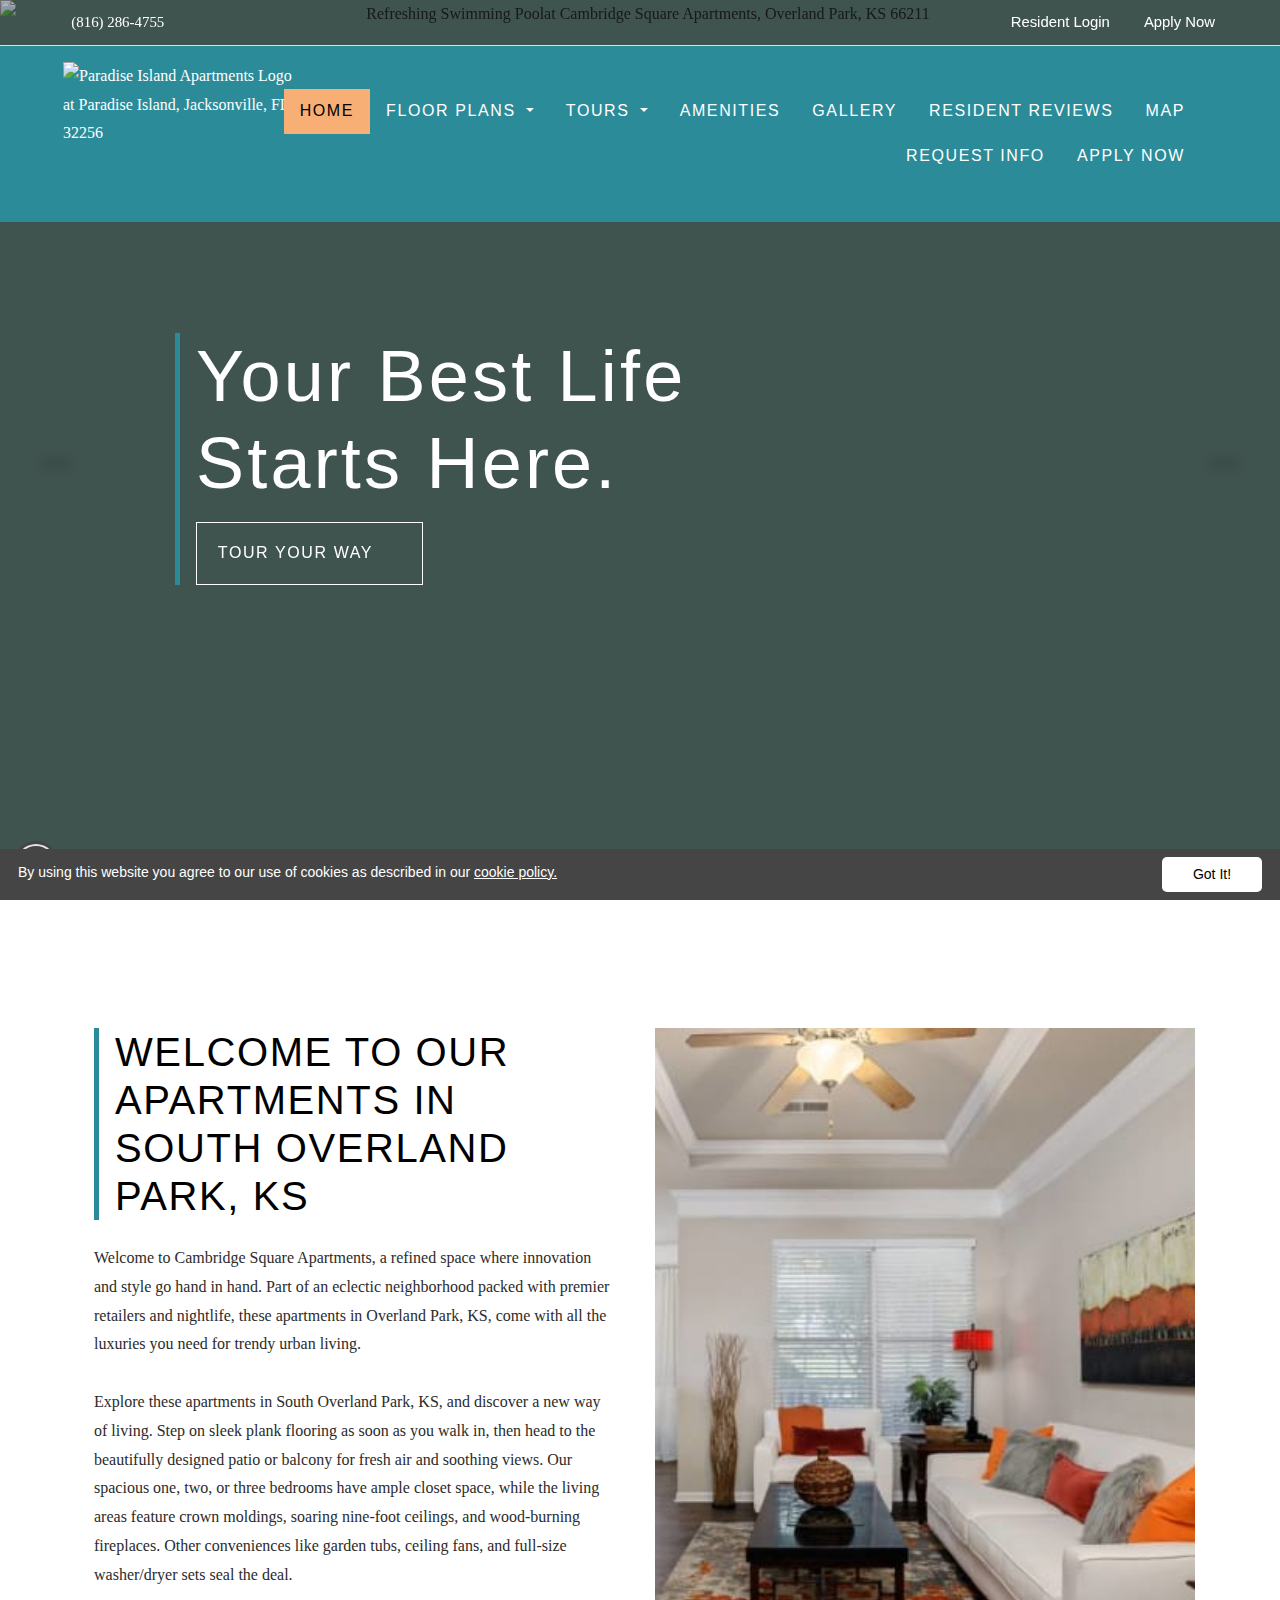
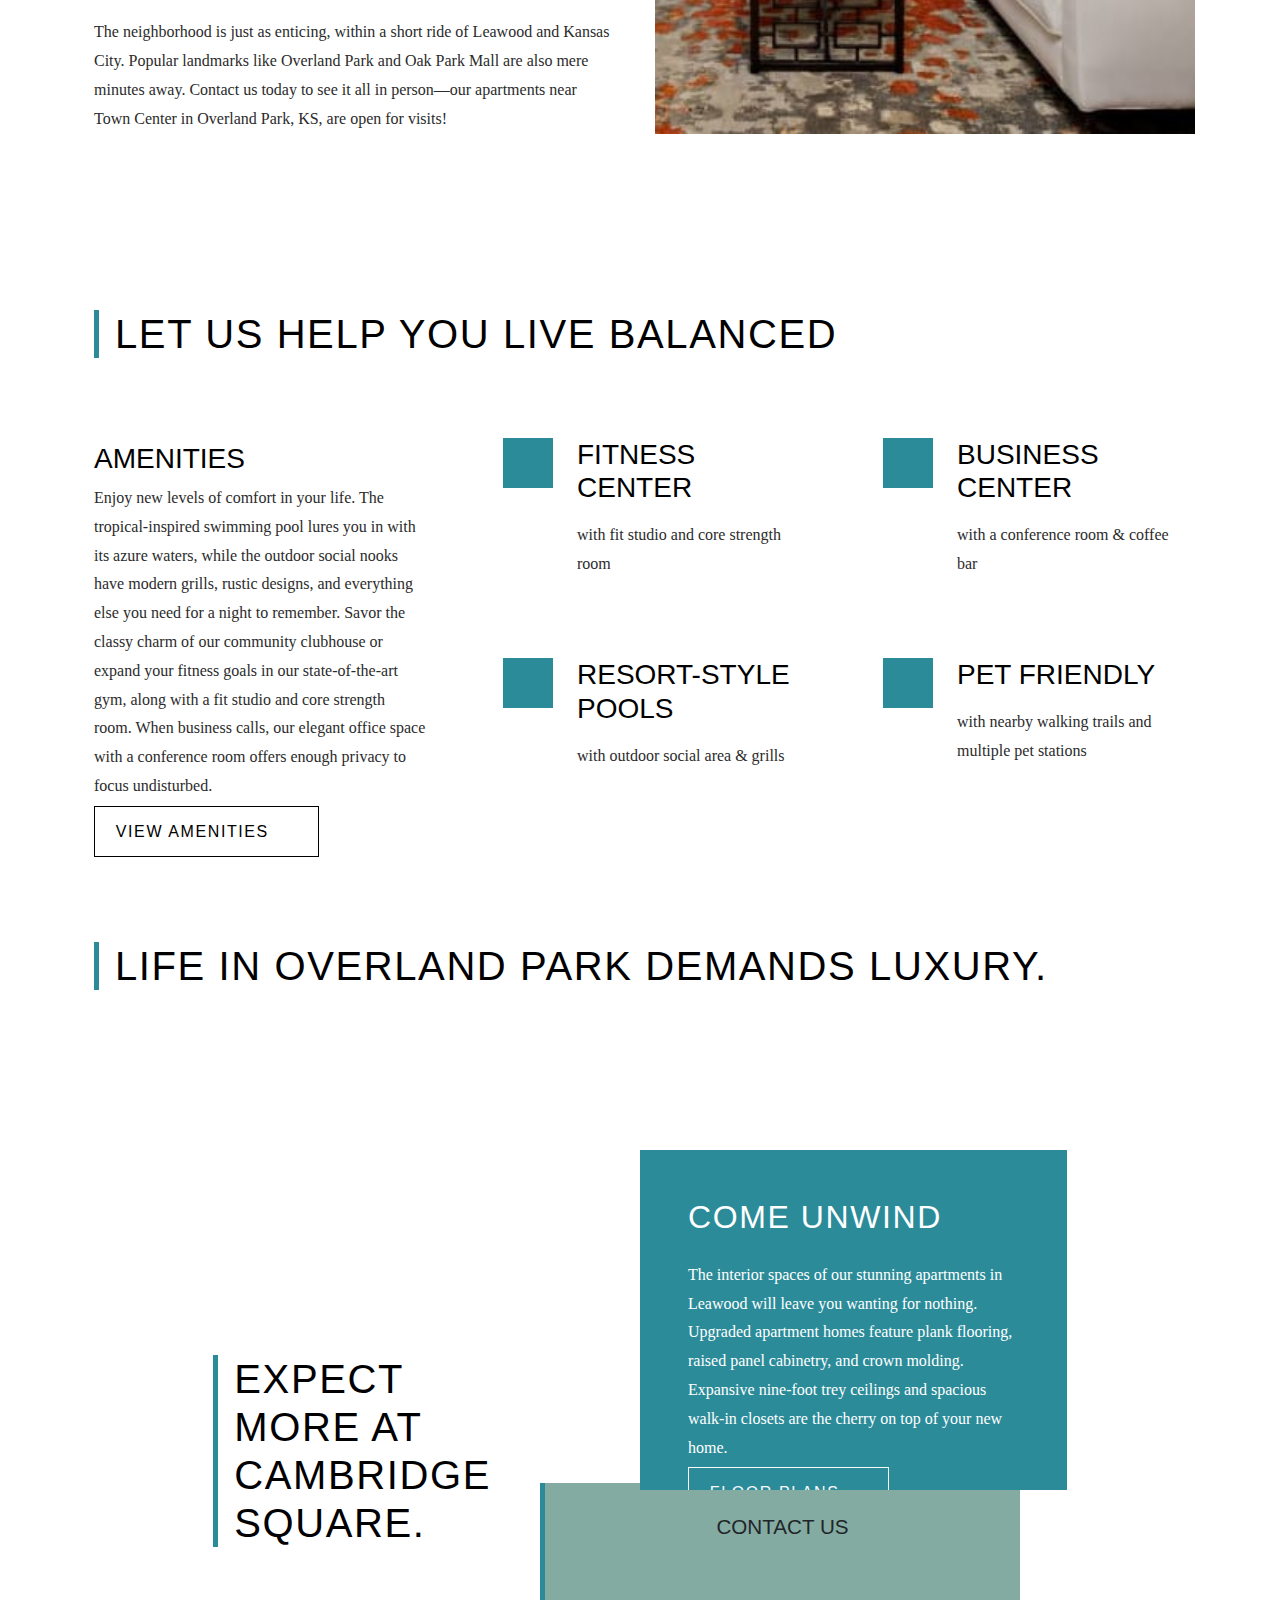
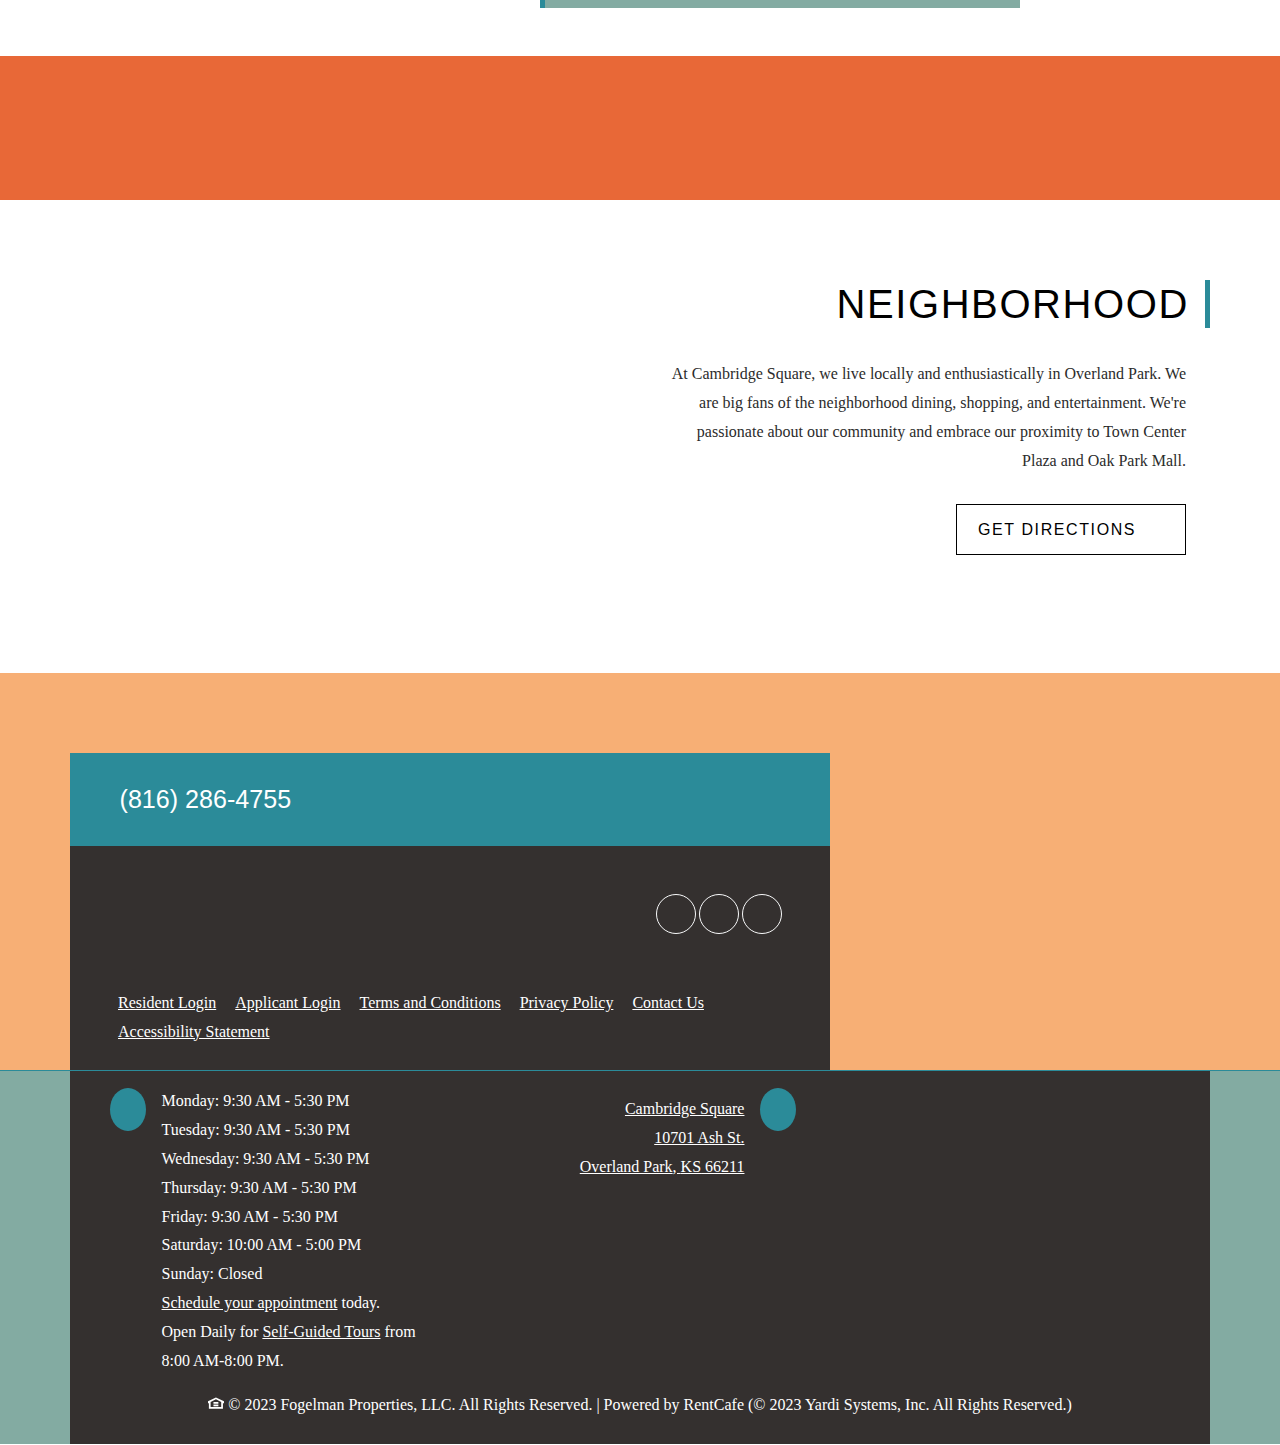
==== commit 4a7bb8a0: "Updated phone numbers" ====
--- a/index.html
+++ b/index.html
@@ -174,7 +174,7 @@
             if (myPage == "") { myPage = "index"; }
             if (true  ) {
                 var propertyName = document.querySelector('meta[name="author"]').content;
-                gtag('event', 'phone_call', { 'property_name': propertyName, 'page_name': document.title, 'page_url': window.location.href, 'header_phone_number': '(913) 951-8031'});
+                gtag('event', 'phone_call', { 'property_name': propertyName, 'page_name': document.title, 'page_url': window.location.href, 'header_phone_number': '(816) 286-4755'});
             }
             gtag('event', 'PhoneCall', { 'event_category': 'PhoneCall', 'event_action': 'PhoneClickHeader', 'event_label': myPage });
             gtag('rc.send', 'PhoneCall', { 'event_category': 'PhoneCall', 'event_action': 'PhoneClickHeader', 'event_label': myPage });
@@ -293,7 +293,7 @@
             if (myPage == "") { myPage = "index"; }
             if (true  ) {
                 var propertyName = document.querySelector('meta[name="author"]').content;
-                gtag('event', 'phone_call', { 'property_name': propertyName, 'page_name': document.title, 'page_url': window.location.href, 'header_phone_number': '(913) 951-8031'});
+                gtag('event', 'phone_call', { 'property_name': propertyName, 'page_name': document.title, 'page_url': window.location.href, 'header_phone_number': '(816) 286-4755'});
             }
             gtag('event', 'PhoneCall', { 'event_category': 'PhoneCall', 'event_action': 'PhoneClickHeader', 'event_label': myPage });
             gtag('rc.send', 'PhoneCall', { 'event_category': 'PhoneCall', 'event_action': 'PhoneClickHeader', 'event_label': myPage });
@@ -693,9 +693,9 @@
 	<footer><div style="background-color:rgba(247,175,117,1) !important" class="cover pt-lg-6 pt-5 se-custom-bgcolor"><div class="container"><div class="row"><div class="p-0 justify-content-between align-items-stretch flex-column d-flex text-center text-lg-left col-12 col-lg-8"><div class="container ysi-row position-relative z-index-2"><div class="row"><div class="py-3 text-white bg-primary col-12 offset-0 d-flex justify-content-center align-items-center flex-column text-center col-lg-12 align-items-lg-start text-lg-left">
 <div data-selenium-id="address_phone_foot" class="phone-number-address ysi-phone-wrapper my-2 py-1 py-sm-0  text-xl font-heading ">
     <div class="d-inline-flex">
-            <a href="tel:(913) 951-8031" onclick="fireGaNa();" class="ysi-phone-number click-to-call-foot-href color-inherit text-decoration-none" data-selenium-id="click-to-call-foot">
+            <a href="tel:(816) 286-4755" onclick="fireGaNa();" class="ysi-phone-number click-to-call-foot-href color-inherit text-decoration-none" data-selenium-id="click-to-call-foot">
                 <span aria-hidden="true" class="fa-flip-horizontal nu nu-phone "></span><span class="sr-only">Phone Number</span>
-                <span data-selenium-id="click_to_call_foot_span" class="click-to-call-foot ml-2">(913) 951-8031</span>
+                <span data-selenium-id="click_to_call_foot_span" class="click-to-call-foot ml-2">(816) 286-4755</span>
             </a>
 
     </div>
@@ -709,7 +709,7 @@
             if (myPage == "") { myPage = "index"; }
             if (true  ) {
                 var propertyName = document.querySelector('meta[name="author"]').content;
-                gtag('event', 'phone_call', { 'property_name': propertyName, 'page_name': document.title, 'page_url': window.location.href, 'footer_phone_number': '(913) 951-8031'});
+                gtag('event', 'phone_call', { 'property_name': propertyName, 'page_name': document.title, 'page_url': window.location.href, 'footer_phone_number': '(816) 286-4755'});
             }
             gtag('event', 'PhoneCall', { 'event_category': 'PhoneCall', 'event_action': 'PhoneClickFooter', 'event_label': myPage });
             gtag('rc.send', 'PhoneCall', { 'event_category': 'PhoneCall', 'event_action': 'PhoneClickFooter', 'event_label': myPage });
@@ -1938,7 +1938,7 @@
             if (myPage == "") { myPage = "index"; }
             if (true  ) {
                 var propertyName = document.querySelector('meta[name="author"]').content;
-                gtag('event', 'phone_call', { 'property_name': propertyName, 'page_name': document.title, 'page_url': window.location.href, 'header_phone_number': '(913) 951-8031'});
+                gtag('event', 'phone_call', { 'property_name': propertyName, 'page_name': document.title, 'page_url': window.location.href, 'header_phone_number': '(816) 286-4755'});
             }
             gtag('event', 'PhoneCall', { 'event_category': 'PhoneCall', 'event_action': 'PhoneClickHeader', 'event_label': myPage });
             gtag('rc.send', 'PhoneCall', { 'event_category': 'PhoneCall', 'event_action': 'PhoneClickHeader', 'event_label': myPage });
@@ -2155,7 +2155,7 @@
     "postalCode": "66211",
     "streetAddress": "10701 Ash St."
   },
-  "telephone": "(913) 951-8031",
+  "telephone": "(816) 286-4755",
   "geo": {
     "@type": "GeoCoordinates",
     "latitude": "38.933611",
